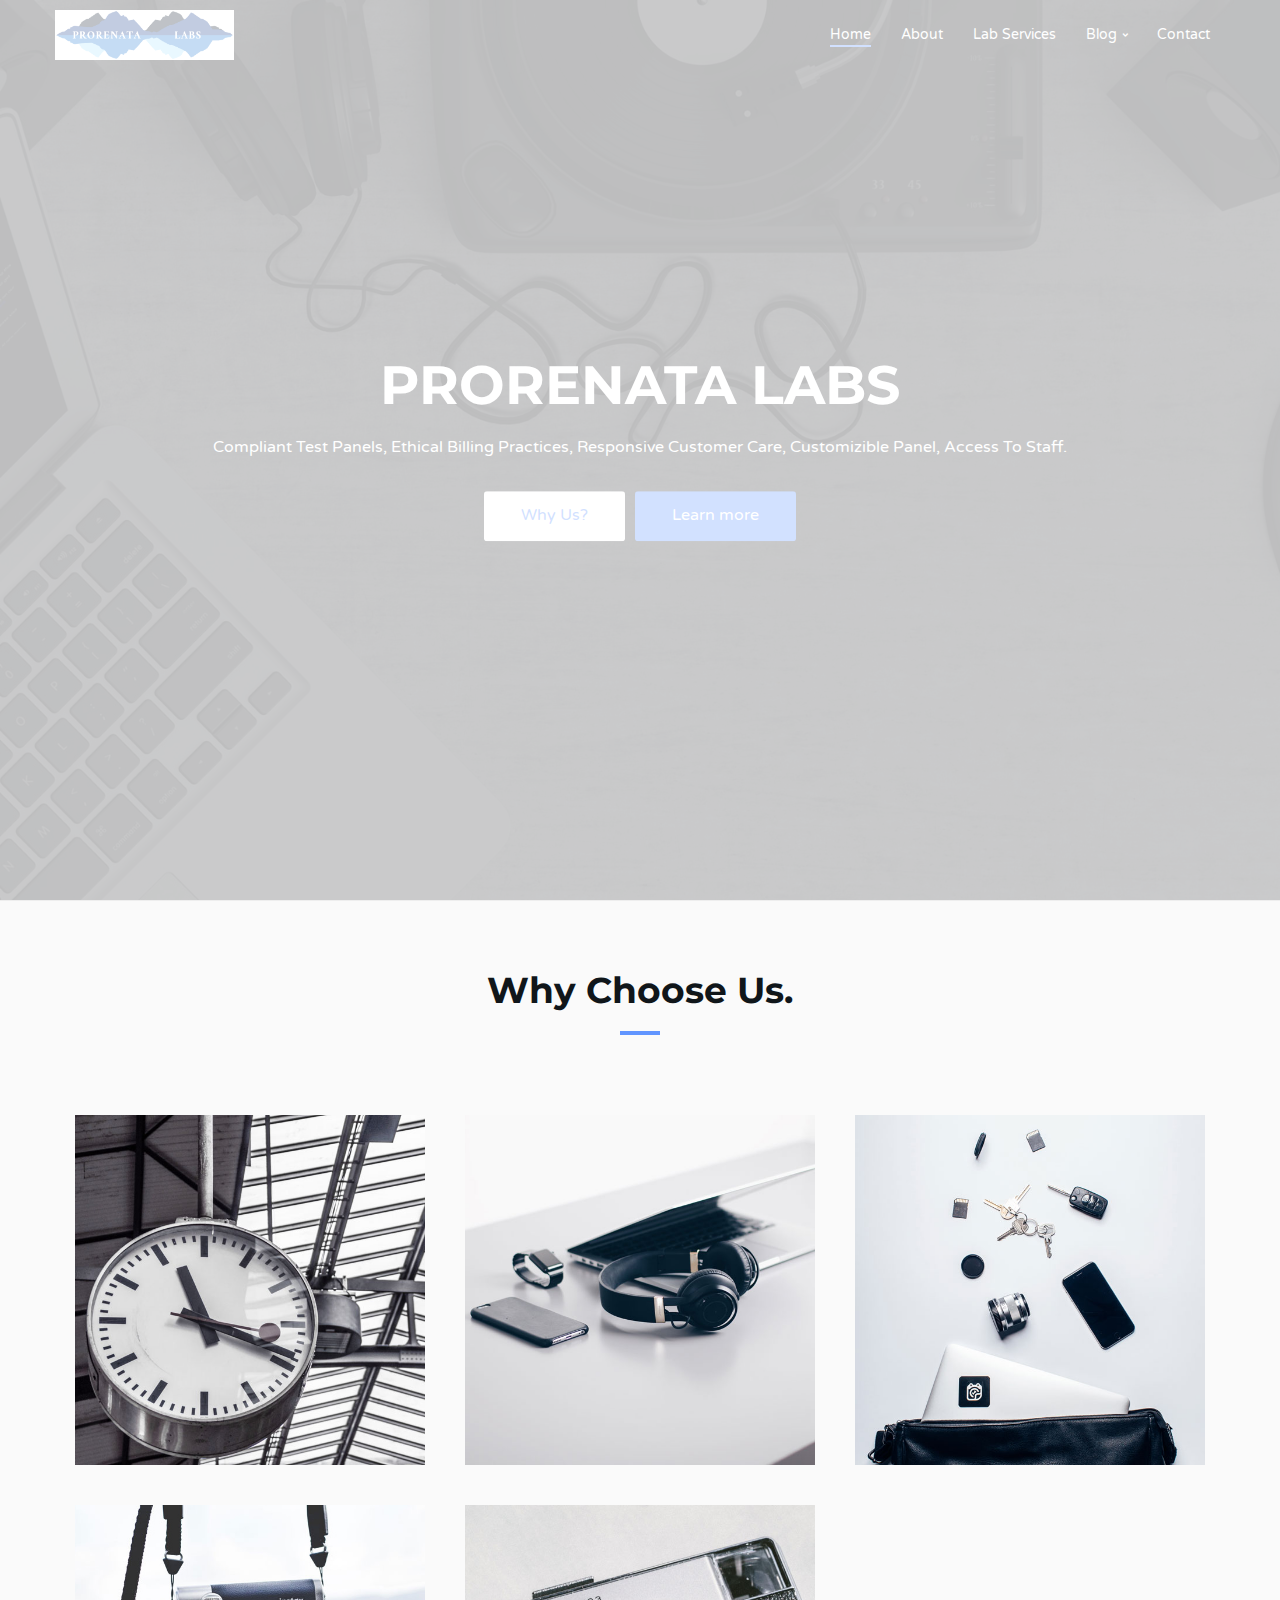
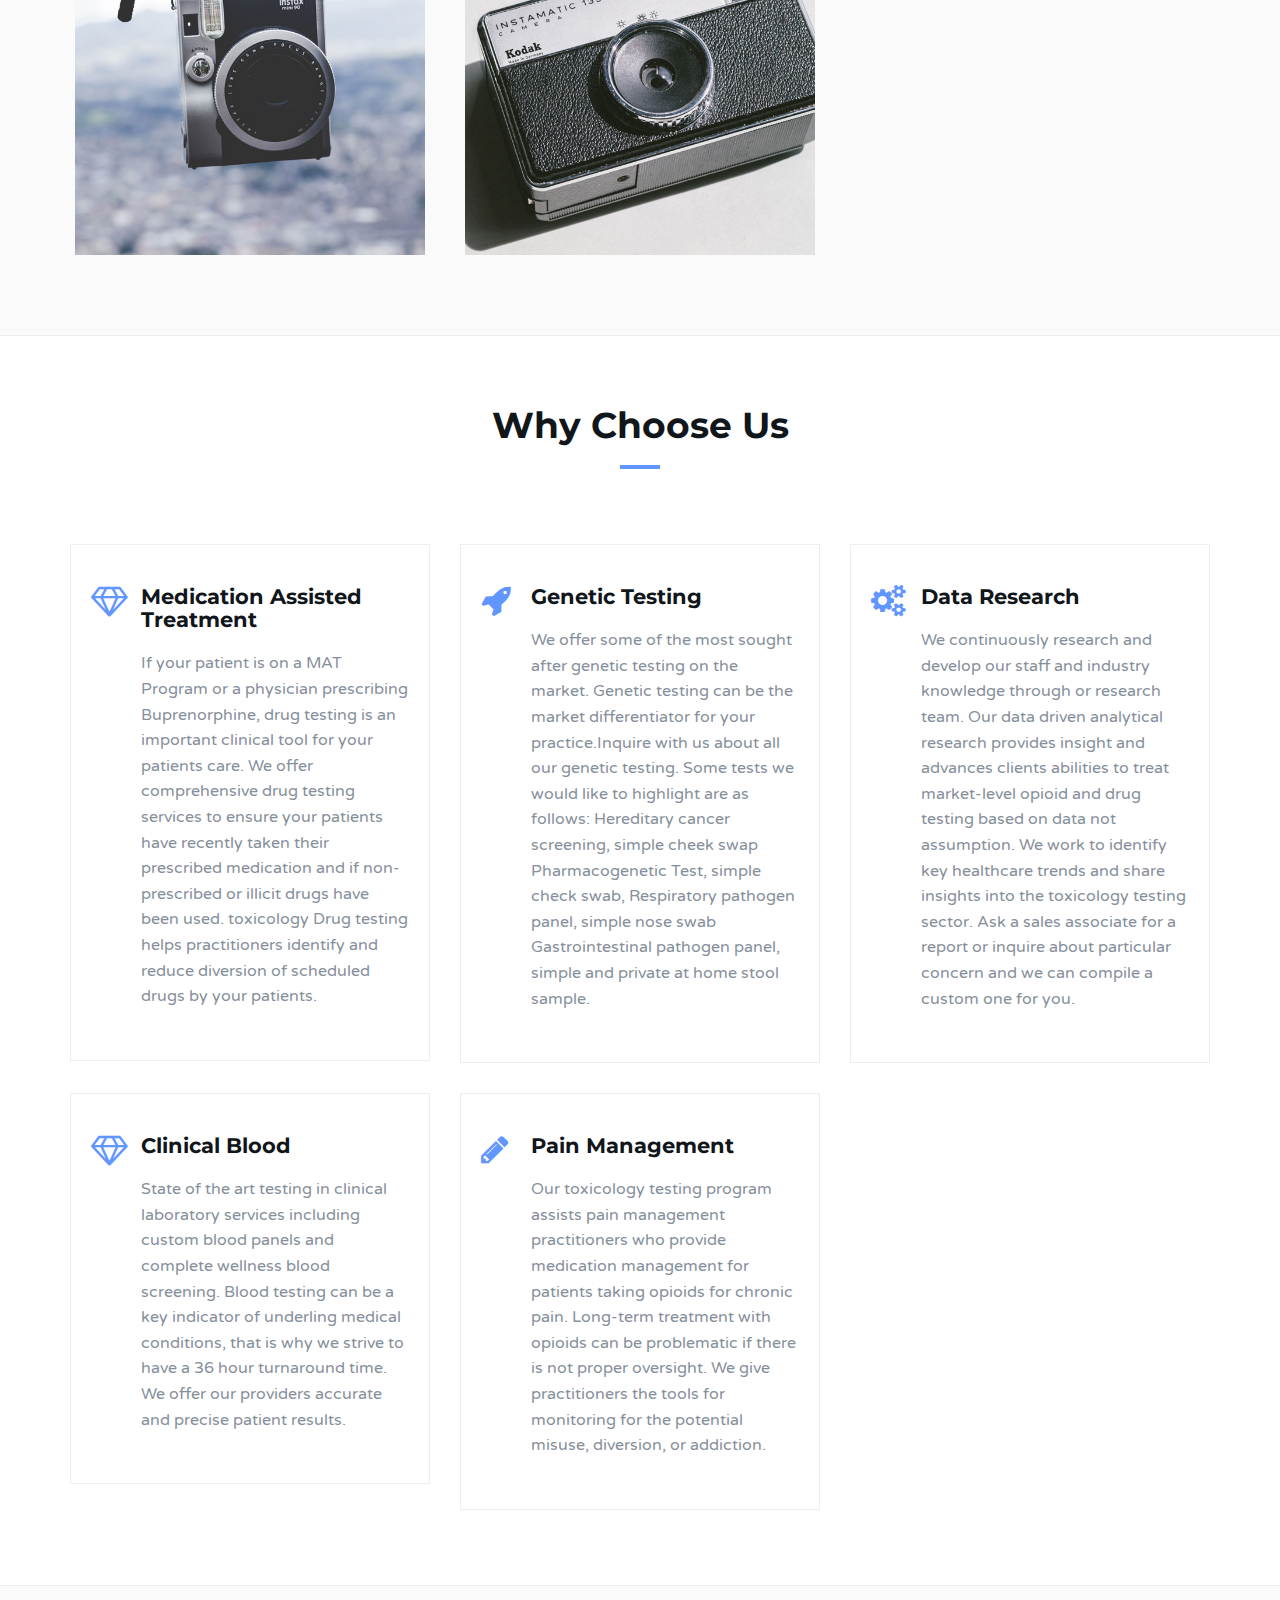
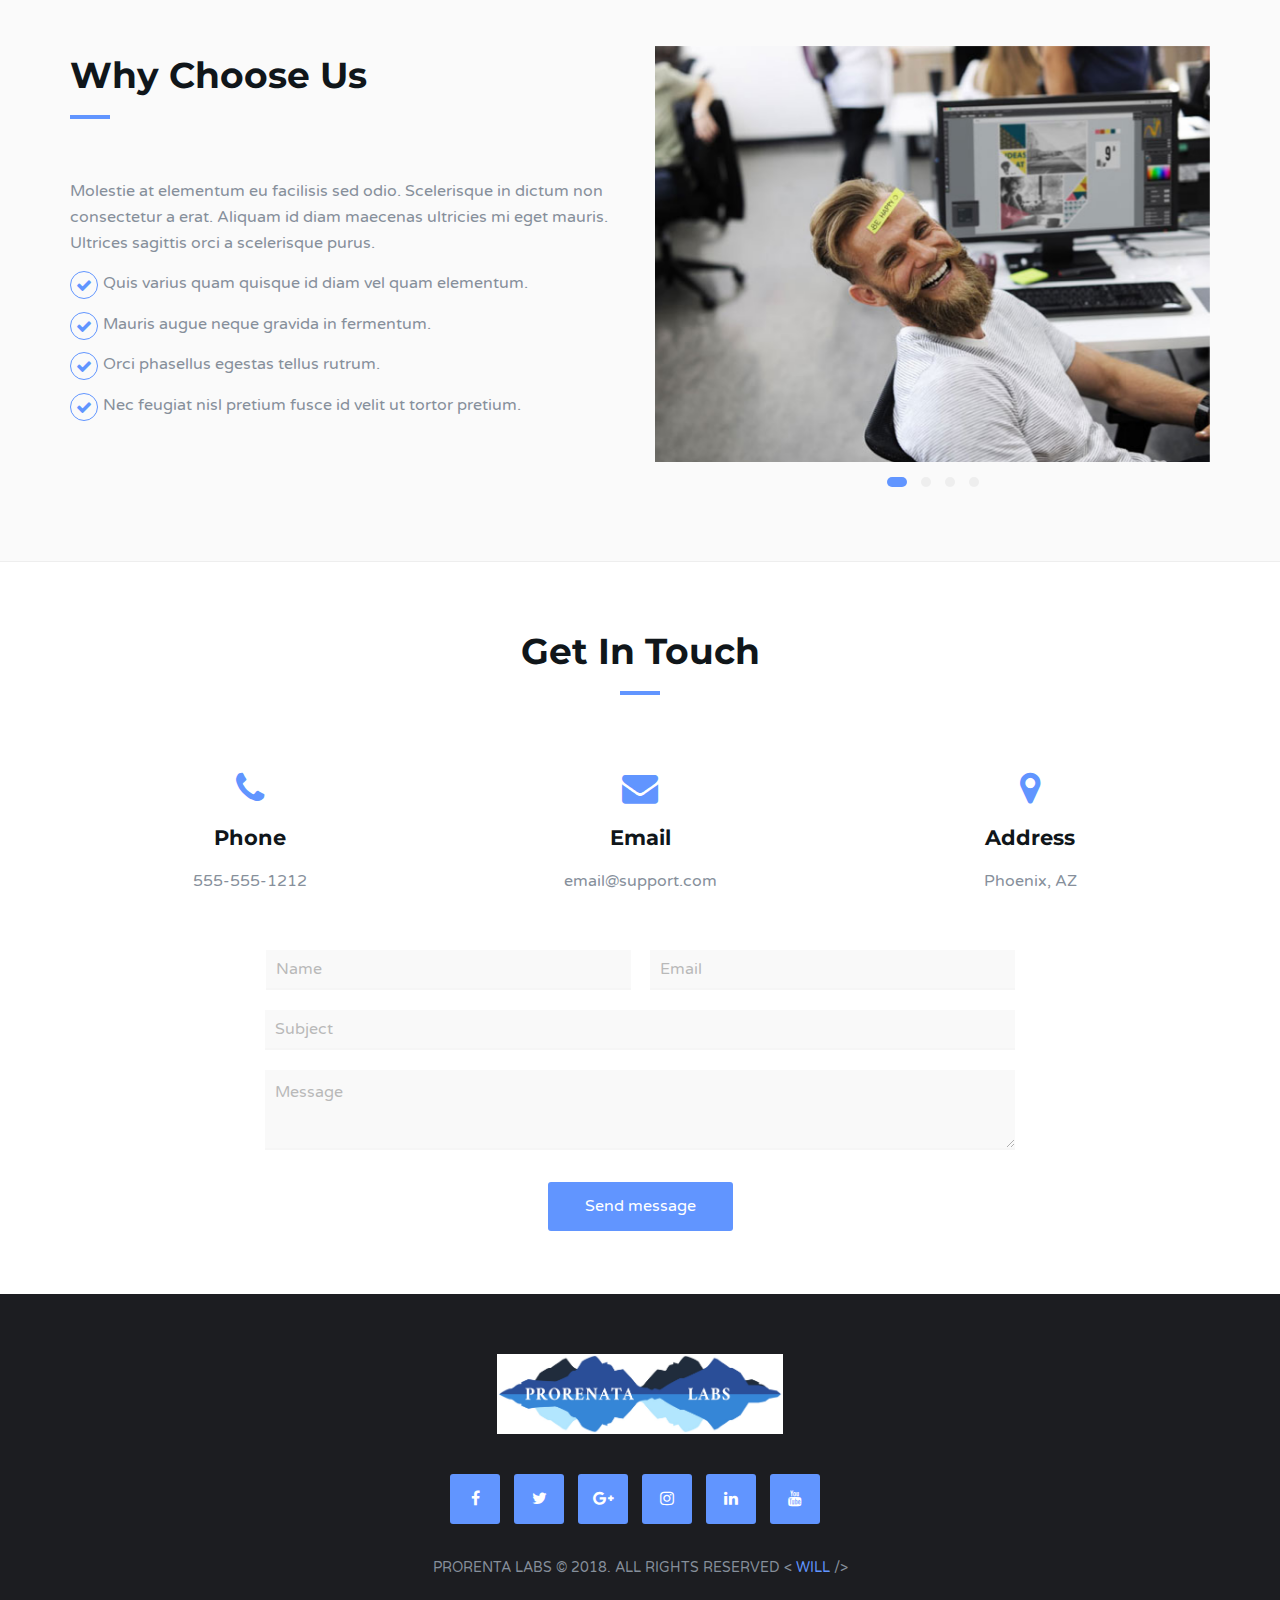
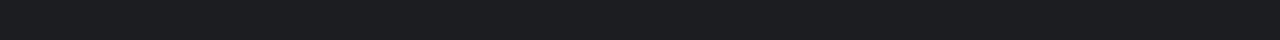
==== index.html @ 106dfd99 "rebuilt site - no longer react" ====
<!DOCTYPE html>
<html lang="en">

<head>
  <meta charset="utf-8">
  <meta http-equiv="X-UA-Compatible" content="IE=edge">
  <meta name="viewport" content="width=device-width, initial-scale=1">
  <!-- The above 3 meta tags *must* come first in the head; any other head content must come *after* these tags -->

  <title>HTML Template</title>

  <!-- Google font -->
  <link href="https://fonts.googleapis.com/css?family=Montserrat:400,700%7CVarela+Round" rel="stylesheet">

  <!-- Bootstrap -->
  <link type="text/css" rel="stylesheet" href="css/bootstrap.min.css" />

  <!-- Owl Carousel -->
  <link type="text/css" rel="stylesheet" href="css/owl.carousel.css" />
  <link type="text/css" rel="stylesheet" href="css/owl.theme.default.css" />

  <!-- Magnific Popup -->
  <link type="text/css" rel="stylesheet" href="css/magnific-popup.css" />

  <!-- Font Awesome Icon -->
  <link rel="stylesheet" href="css/font-awesome.min.css">

  <!-- Custom stlylesheet -->
  <link type="text/css" rel="stylesheet" href="css/style.css" />

  <!-- HTML5 shim and Respond.js for IE8 support of HTML5 elements and media queries -->
  <!-- WARNING: Respond.js doesn't work if you view the page via file:// -->
  <!--[if lt IE 9]>
		<script src="https://oss.maxcdn.com/html5shiv/3.7.3/html5shiv.min.js"></script>
		<script src="https://oss.maxcdn.com/respond/1.4.2/respond.min.js"></script>
	<![endif]-->
</head>

<body>
  <!-- Header -->
  <header id="home">
    <!-- Background Image -->
    <div class="bg-img" style="background-image: url('./img/background1.jpg');">
      <div class="overlay"></div>
    </div>
    <!-- /Background Image -->

    <!-- Nav -->
    <nav id="nav" class="navbar nav-transparent">
      <div class="container">

        <div class="navbar-header">
          <!-- Logo -->
          <div class="navbar-brand">
            <a href="index.html">
              <img class="logo" src="img/prolablogo.jpg" alt="logo">
              <img class="logo-alt" src="img/prolablogo.jpg" alt="logo">
            </a>
          </div>
          <!-- /Logo -->

          <!-- Collapse nav button -->
          <div class="nav-collapse">
            <span></span>
          </div>
          <!-- /Collapse nav button -->
        </div>

        <!--  Main navigation  -->
        <ul class="main-nav nav navbar-nav navbar-right">
          <li>
            <a href="#home">Home</a>
          </li>
          <!-- <li>
            <a href="#about">About</a>
          </li> -->
          <li>
            <a href="#portfolio">About</a>
          </li>
          <li>
            <a href="#service">Lab Services</a>
          </li>
          <!-- <li>
            <a href="#pricing">Prices</a>
          </li>
          <li>
            <a href="#team">Team</a>
          </li> -->
          <li class="has-dropdown">
            <a href="blog-single.html">Blog</a>
            <ul class="dropdown">
              <li>
                <a href="blog-single.html">blog post</a>
              </li>
            </ul>
          </li>
          <li>
            <a href="#contact">Contact</a>
          </li>
        </ul>
        <!-- /Main navigation -->

      </div>
    </nav>
    <!-- /Nav -->

    <!-- home wrapper -->
    <div class="home-wrapper">
      <div class="container">
        <div class="row">

          <!-- home content -->
          <div class="col-md-10 col-md-offset-1">
            <div class="home-content">
              <h1 class="white-text">PRORENATA LABS</h1>
              <p class="white-text">Compliant Test Panels, Ethical Billing Practices, Responsive Customer Care, Customizible Panel, Access To Staff.
              </p>
              <button class="white-btn">
                <a href="#portfolio">Why Us?</a>
              </button>
              <button class="main-btn">Learn more</button>
            </div>
          </div>
          <!-- /home content -->

        </div>
      </div>
    </div>
    <!-- /home wrapper -->

  </header>
  <!-- /Header -->

  <!-- About -->
  <!-- <div id="about" class="section md-padding"> -->

  <!-- Container -->
  <!-- <div class="container"> -->

  <!-- Row -->
  <!-- <div class="row"> -->

  <!-- Section header -->
  <!-- <div class="section-header text-center">
          <h2 class="title">Why Choose Us.</h2>
        </div> -->
  <!-- /Section header -->

  <!-- about -->
  <!-- <div class="col-md-4">
          <div class="about">
            <i class="fa fa-cogs"></i>
            <h3>Fully Customizible</h3>
            <p>Maecenas tempus tellus eget condimentum rhoncus sem quam semper libero sit amet.</p>
            <a href="#">Read more</a>
          </div>
        </div> -->
  <!-- /about -->

  <!-- about -->
  <!-- <div class="col-md-4">
          <div class="about">
            <i class="fa fa-magic"></i>
            <h3>Awesome Features</h3>
            <p>Maecenas tempus tellus eget condimentum rhoncus sem quam semper libero sit amet.</p>
            <a href="#">Read more</a>
          </div>
        </div> -->
  <!-- /about -->

  <!-- about -->
  <!-- <div class="col-md-4">
          <div class="about">
            <i class="fa fa-mobile"></i>
            <h3>Fully Responsive</h3>
            <p>Maecenas tempus tellus eget condimentum rhoncus sem quam semper libero sit amet.</p>
            <a href="#">Read more</a>
          </div>
        </div> -->
  <!-- /about -->

  <!-- </div> -->
  <!-- /Row -->

  <!-- </div> -->
  <!-- /Container -->

  <!-- </div> -->
  <!-- /About -->


  <!-- Portfolio -->
  <div id="portfolio" class="section md-padding bg-grey">

    <!-- Container -->
    <div class="container">

      <!-- Row -->
      <div class="row">

        <!-- Section header -->
        <div class="section-header text-center">
          <h2 class="title">Why Choose Us.</h2>
        </div>
        <!-- /Section header -->

        <!-- Work -->
        <div class="col-md-4 col-xs-6 work">
          <img class="img-responsive" src="./img/work1.jpg" alt="">
          <div class="overlay"></div>
          <div class="work-content">
            <span>Compliant Test Panels</span>
            <h3>Our fully customizable test panels are accurate, reliable and compliant with all federal, state and industrial
              regulations.
            </h3>
            <div class="work-link">
              <a href="#">
                <i class="fa fa-external-link"></i>
              </a>
              <a class="lightbox" href="./img/work1.jpg">
                <i class="fa fa-search"></i>
              </a>
            </div>
          </div>
        </div>
        <!-- /Work -->

        <!-- Work -->
        <div class="col-md-4 col-xs-6 work">
          <img class="img-responsive" src="./img/work2.jpg" alt="">
          <div class="overlay"></div>
          <div class="work-content">
            <span>Ethical Billing Practice</span>
            <h3>Our fully customizable test panels are accurate, reliable and compliant with all federal, state and industrial
              regulations.
            </h3>
            <div class="work-link">
              <a href="#">
                <i class="fa fa-external-link"></i>
              </a>
              <a class="lightbox" href="./img/work2.jpg">
                <i class="fa fa-search"></i>
              </a>
            </div>
          </div>
        </div>
        <!-- /Work -->

        <!-- Work -->
        <div class="col-md-4 col-xs-6 work">
          <img class="img-responsive" src="./img/work3.jpg" alt="">
          <div class="overlay"></div>
          <div class="work-content">
            <span>Responsive Customer Care</span>
            <h3>Pronatta labs is a family owned lab who cares about the interaction we have with our clients. When you call we
              have a dedicated point of contact who will quickly get your questions answered.</h3>
            <div class="work-link">
              <a href="#">
                <i class="fa fa-external-link"></i>
              </a>
              <a class="lightbox" href="./img/work3.jpg">
                <i class="fa fa-search"></i>
              </a>
            </div>
          </div>
        </div>
        <!-- /Work -->

        <!-- Work -->
        <div class="col-md-4 col-xs-6 work">
          <img class="img-responsive" src="./img/work4.jpg" alt="">
          <div class="overlay"></div>
          <div class="work-content">
            <span>Customizible Panel</span>
            <h3>We can adapt any of our requisitions forms to fit any specific custom testing needs that you require. Ask a sale
              associate about how to make us a better fit for your facility.</h3>
            <div class="work-link">
              <a href="#">
                <i class="fa fa-external-link"></i>
              </a>
              <a class="lightbox" href="./img/work4.jpg">
                <i class="fa fa-search"></i>
              </a>
            </div>
          </div>
        </div>
        <!-- /Work -->

        <!-- Work -->
        <div class="col-md-4 col-xs-6 work">
          <img class="img-responsive" src="./img/work5.jpg" alt="">
          <div class="overlay"></div>
          <div class="work-content">
            <span>Access to Staff</span>
            <h3>Access To Staff Pronatta labs has hand-picked each of our lab directors, toxicologists and coding specialists.
              If you have a question or concern we can easily connect you with any of our highly trained staff</h3>
            <div class="work-link">
              <a href="#">
                <i class="fa fa-external-link"></i>
              </a>
              <a class="lightbox" href="./img/work5.jpg">
                <i class="fa fa-search"></i>
              </a>
            </div>
          </div>
        </div>
        <!-- /Work -->

        <!-- Work -->
        <!-- <div class="col-md-4 col-xs-6 work">
          <img class="img-responsive" src="./img/work6.jpg" alt="">
          <div class="overlay"></div>
          <div class="work-content">
            <span>Category</span>
            <h3>Lorem ipsum dolor</h3>
            <div class="work-link">
              <a href="#">
                <i class="fa fa-external-link"></i>
              </a>
              <a class="lightbox" href="./img/work6.jpg">
                <i class="fa fa-search"></i>
              </a>
            </div>
          </div>
        </div> -->
        <!-- /Work -->

      </div>
      <!-- /Row -->

    </div>
    <!-- /Container -->

  </div>
  <!-- /Portfolio -->

  <!-- Service -->
  <div id="service" class="section md-padding">

    <!-- Container -->
    <div class="container">

      <!-- Row -->
      <div class="row">

        <!-- Section header -->
        <div class="section-header text-center">
          <h2 class="title">Why Choose Us</h2>
        </div>
        <!-- /Section header -->

        <!-- service -->
        <div class="col-md-4 col-sm-6">
          <div class="service">
            <i class="fa fa-diamond"></i>
            <h3>Medication Assisted Treatment</h3>
            <p>If your patient is on a MAT Program or a physician prescribing Buprenorphine, drug testing is an important clinical
              tool for your patients care. We offer comprehensive drug testing services to ensure your patients have recently
              taken their prescribed medication and if non-prescribed or illicit drugs have been used. toxicology Drug testing
              helps practitioners identify and reduce diversion of scheduled drugs by your patients.</p>
          </div>
        </div>
        <!-- /service -->

        <!-- service -->
        <div class="col-md-4 col-sm-6">
          <div class="service">
            <i class="fa fa-rocket"></i>
            <h3>Genetic Testing</h3>
            <p>We offer some of the most sought after genetic testing on the market. Genetic testing can be the market differentiator
              for your practice.Inquire with us about all our genetic testing. Some tests we would like to highlight are
              as follows: Hereditary cancer screening, simple cheek swap Pharmacogenetic Test, simple check swab, Respiratory
              pathogen panel, simple nose swab Gastrointestinal pathogen panel, simple and private at home stool sample.</p>
          </div>
        </div>
        <!-- /service -->

        <!-- service -->
        <div class="col-md-4 col-sm-6">
          <div class="service">
            <i class="fa fa-cogs"></i>
            <h3>Data Research</h3>
            <p>We continuously research and develop our staff and industry knowledge through or research team. Our data driven
              analytical research provides insight and advances clients abilities to treat market-level opioid and drug testing
              based on data not assumption. We work to identify key healthcare trends and share insights into the toxicology
              testing sector. Ask a sales associate for a report or inquire about particular concern and we can compile a
              custom one for you.</p>
          </div>
        </div>
        <!-- /service -->

        <!-- service -->
        <div class="col-md-4 col-sm-6">
          <div class="service">
            <i class="fa fa-diamond"></i>
            <h3>Clinical Blood</h3>
            <p>State of the art testing in clinical laboratory services including custom blood panels and complete wellness
              blood screening. Blood testing can be a key indicator of underling medical conditions, that is why we strive
              to have a 36 hour turnaround time. We offer our providers accurate and precise patient results.</p>
          </div>
        </div>
        <!-- /service -->

        <!-- service -->
        <div class="col-md-4 col-sm-6">
          <div class="service">
            <i class="fa fa-pencil"></i>
            <h3>Pain Management</h3>
            <p>Our toxicology testing program assists pain management practitioners who provide medication management for patients
              taking opioids for chronic pain. Long-term treatment with opioids can be problematic if there is not proper
              oversight. We give practitioners the tools for monitoring for the potential misuse, diversion, or addiction.
            </p>
          </div>
        </div>
        <!-- /service -->

        <!-- service -->
        <!-- <div class="col-md-4 col-sm-6">
          <div class="service">
            <i class="fa fa-flask"></i>
            <h3>Brand Design</h3>
            <p>Maecenas tempus tellus eget condimentum rhoncus sem quam semper libero.</p>
          </div>
        </div> -->
        <!-- /service -->

      </div>
      <!-- /Row -->

    </div>
    <!-- /Container -->

  </div>
  <!-- /Service -->


  <!-- Why Choose Us -->
  <div id="features" class="section md-padding bg-grey">

    <!-- Container -->
    <div class="container">

      <!-- Row -->
      <div class="row">

        <!-- why choose us content -->
        <div class="col-md-6">
          <div class="section-header">
            <h2 class="title">Why Choose Us</h2>
          </div>
          <p>Molestie at elementum eu facilisis sed odio. Scelerisque in dictum non consectetur a erat. Aliquam id diam maecenas
            ultricies mi eget mauris. Ultrices sagittis orci a scelerisque purus.</p>
          <div class="feature">
            <i class="fa fa-check"></i>
            <p>Quis varius quam quisque id diam vel quam elementum.</p>
          </div>
          <div class="feature">
            <i class="fa fa-check"></i>
            <p>Mauris augue neque gravida in fermentum.</p>
          </div>
          <div class="feature">
            <i class="fa fa-check"></i>
            <p>Orci phasellus egestas tellus rutrum.</p>
          </div>
          <div class="feature">
            <i class="fa fa-check"></i>
            <p>Nec feugiat nisl pretium fusce id velit ut tortor pretium.</p>
          </div>
        </div>
        <!-- /why choose us content -->

        <!-- About slider -->
        <div class="col-md-6">
          <div id="about-slider" class="owl-carousel owl-theme">
            <img class="img-responsive" src="./img/about1.jpg" alt="">
            <img class="img-responsive" src="./img/about2.jpg" alt="">
            <img class="img-responsive" src="./img/about1.jpg" alt="">
            <img class="img-responsive" src="./img/about2.jpg" alt="">
          </div>
        </div>
        <!-- /About slider -->

      </div>
      <!-- /Row -->

    </div>
    <!-- /Container -->

  </div>
  <!-- /Why Choose Us -->

  <!-- /Numbers -->

  <!-- Pricing -->
  <!-- <div id="pricing" class="section md-padding"> -->

  <!-- Container -->
  <!-- <div class="container"> -->

  <!-- Row -->
  <!-- <div class="row"> -->

  <!-- Section header -->
  <!-- <div class="section-header text-center">
          <h2 class="title">Pricing Table</h2>
        </div> -->
  <!-- /Section header -->

  <!-- pricing -->
  <!-- <div class="col-sm-4">
          <div class="pricing">
            <div class="price-head">
              <span class="price-title">Basic plan</span>
              <div class="price">
                <h3>$9
                  <span class="duration">/ month</span>
                </h3>
              </div>
            </div>
            <ul class="price-content">
              <li>
                <p>1GB Disk Space</p>
              </li>
              <li>
                <p>100 Email Account</p>
              </li>
              <li>
                <p>24/24 Support</p>
              </li>
            </ul>
            <div class="price-btn">
              <button class="outline-btn">Purchase now</button>
            </div>
          </div>
        </div> -->
  <!-- /pricing -->

  <!-- pricing -->
  <!-- <div class="col-sm-4">
          <div class="pricing">
            <div class="price-head">
              <span class="price-title">Silver plan</span>
              <div class="price">
                <h3>$19
                  <span class="duration">/ month</span>
                </h3>
              </div>
            </div>
            <ul class="price-content">
              <li>
                <p>1GB Disk Space</p>
              </li>
              <li>
                <p>100 Email Account</p>
              </li>
              <li>
                <p>24/24 Support</p>
              </li>
            </ul>
            <div class="price-btn">
              <button class="outline-btn">Purchase now</button>
            </div>
          </div>
        </div> -->
  <!-- /pricing -->

  <!-- pricing -->
  <!-- <div class="col-sm-4">
          <div class="pricing">
            <div class="price-head">
              <span class="price-title">Gold plan</span>
              <div class="price">
                <h3>$39
                  <span class="duration">/ month</span>
                </h3>
              </div>
            </div>
            <ul class="price-content">
              <li>
                <p>1GB Disk Space</p>
              </li>
              <li>
                <p>100 Email Account</p>
              </li>
              <li>
                <p>24/24 Support</p>
              </li>
            </ul>
            <div class="price-btn">
              <button class="outline-btn">Purchase now</button>
            </div>
          </div>
        </div> -->
  <!-- /pricing -->

  <!-- </div> -->
  <!-- Row -->

  <!-- </div> -->
  <!-- /Container -->

  <!-- </div> -->
  <!-- /Pricing -->


  <!-- Testimonial -->
  <!-- <div id="testimonial" class="section md-padding"> -->

  <!-- Background Image -->
  <!-- <div class="bg-img" style="background-image: url('./img/background3.jpg');">
      <div class="overlay"></div>
    </div> -->
  <!-- /Background Image -->

  <!-- Container -->
  <!-- <div class="container"> -->

  <!-- Row -->
  <!-- <div class="row"> -->

  <!-- Testimonial slider -->
  <!-- <div class="col-md-10 col-md-offset-1">
          <div id="testimonial-slider" class="owl-carousel owl-theme"> -->

  <!-- testimonial -->
  <!-- <div class="testimonial">
              <div class="testimonial-meta">
                <img src="./img/perso1.jpg" alt="">
                <h3 class="white-text">John Doe</h3>
                <span>Web Designer</span>
              </div>
              <p class="white-text">Molestie at elementum eu facilisis sed odio. Scelerisque in dictum non consectetur a erat. Aliquam id diam
                maecenas ultricies mi eget mauris.</p>
            </div> -->
  <!-- /testimonial -->

  <!-- testimonial -->
  <!-- <div class="testimonial">
              <div class="testimonial-meta">
                <img src="./img/perso2.jpg" alt="">
                <h3 class="white-text">John Doe</h3>
                <span>Web Designer</span>
              </div>
              <p class="white-text">Molestie at elementum eu facilisis sed odio. Scelerisque in dictum non consectetur a erat. Aliquam id diam
                maecenas ultricies mi eget mauris.</p>
            </div> -->
  <!-- /testimonial -->

  <!-- </div>
        </div> -->
  <!-- /Testimonial slider -->

  <!-- </div> -->
  <!-- /Row -->

  <!-- </div> -->
  <!-- /Container -->

  <!-- </div> -->
  <!-- /Testimonial -->

  <!-- Team -->
  <!-- <div id="team" class="section md-padding"> -->

  <!-- Container -->
  <!-- <div class="container"> -->

  <!-- Row -->
  <!-- <div class="row"> -->

  <!-- Section header -->
  <!-- <div class="section-header text-center">
          <h2 class="title">Our Team</h2>
        </div> -->
  <!-- /Section header -->

  <!-- team -->
  <!-- <div class="col-sm-4">
          <div class="team">
            <div class="team-img">
              <img class="img-responsive" src="./img/team1.jpg" alt="">
              <div class="overlay">
                <div class="team-social">
                  <a href="#">
                    <i class="fa fa-facebook"></i>
                  </a>
                  <a href="#">
                    <i class="fa fa-google-plus"></i>
                  </a>
                  <a href="#">
                    <i class="fa fa-twitter"></i>
                  </a>
                </div>
              </div>
            </div>
            <div class="team-content">
              <h3>John Doe</h3>
              <span>Web Designer</span>
            </div>
          </div>
        </div> -->
  <!-- /team -->

  <!-- team -->
  <!-- <div class="col-sm-4">
          <div class="team">
            <div class="team-img">
              <img class="img-responsive" src="./img/team2.jpg" alt="">
              <div class="overlay">
                <div class="team-social">
                  <a href="#">
                    <i class="fa fa-facebook"></i>
                  </a>
                  <a href="#">
                    <i class="fa fa-google-plus"></i>
                  </a>
                  <a href="#">
                    <i class="fa fa-twitter"></i>
                  </a>
                </div>
              </div>
            </div>
            <div class="team-content">
              <h3>John Doe</h3>
              <span>Web Designer</span>
            </div>
          </div>
        </div> -->
  <!-- /team -->

  <!-- team -->
  <!-- <div class="col-sm-4">
          <div class="team">
            <div class="team-img">
              <img class="img-responsive" src="./img/team3.jpg" alt="">
              <div class="overlay">
                <div class="team-social">
                  <a href="#">
                    <i class="fa fa-facebook"></i>
                  </a>
                  <a href="#">
                    <i class="fa fa-google-plus"></i>
                  </a>
                  <a href="#">
                    <i class="fa fa-twitter"></i>
                  </a>
                </div>
              </div>
            </div>
            <div class="team-content">
              <h3>John Doe</h3>
              <span>Web Designer</span>
            </div>
          </div>
        </div> -->
  <!-- /team -->

  <!-- </div> -->
  <!-- /Row -->

  <!-- </div> -->
  <!-- /Container -->

  <!-- </div> -->
  <!-- /Team -->

  <!-- Blog -->
  <!-- <div id="blog" class="section md-padding bg-grey"> -->

  <!-- Container -->
  <!-- <div class="container"> -->

  <!-- Row -->
  <!-- <div class="row"> -->

  <!-- Section header -->
  <!-- <div class="section-header text-center">
          <h2 class="title">Recents news</h2>
        </div> -->
  <!-- /Section header -->

  <!-- blog -->
  <!-- <div class="col-md-4">
          <div class="blog">
            <div class="blog-img">
              <img class="img-responsive" src="./img/blog1.jpg" alt="">
            </div>
            <div class="blog-content">
              <ul class="blog-meta">
                <li>
                  <i class="fa fa-user"></i>John doe</li>
                <li>
                  <i class="fa fa-clock-o"></i>18 Oct</li>
                <li>
                  <i class="fa fa-comments"></i>57</li>
              </ul>
              <h3>Molestie at elementum eu facilisis sed odio</h3>
              <p>Nec feugiat nisl pretium fusce id velit ut tortor pretium. Nisl purus in mollis nunc sed. Nunc non blandit
                massa enim nec.</p>
              <a href="blog-single.html">Read more</a>
            </div>
          </div>
        </div> -->
  <!-- /blog -->

  <!-- blog -->
  <!-- <div class="col-md-4">
          <div class="blog">
            <div class="blog-img">
              <img class="img-responsive" src="./img/blog2.jpg" alt="">
            </div>
            <div class="blog-content">
              <ul class="blog-meta">
                <li>
                  <i class="fa fa-user"></i>John doe</li>
                <li>
                  <i class="fa fa-clock-o"></i>18 Oct</li>
                <li>
                  <i class="fa fa-comments"></i>57</li>
              </ul>
              <h3>Molestie at elementum eu facilisis sed odio</h3>
              <p>Nec feugiat nisl pretium fusce id velit ut tortor pretium. Nisl purus in mollis nunc sed. Nunc non blandit
                massa enim nec.</p>
              <a href="blog-single.html">Read more</a>
            </div>
          </div>
        </div> -->
  <!-- /blog -->

  <!-- blog -->
  <!-- <div class="col-md-4">
          <div class="blog">
            <div class="blog-img">
              <img class="img-responsive" src="./img/blog3.jpg" alt="">
            </div>
            <div class="blog-content">
              <ul class="blog-meta">
                <li>
                  <i class="fa fa-user"></i>John doe</li>
                <li>
                  <i class="fa fa-clock-o"></i>18 Oct</li>
                <li>
                  <i class="fa fa-comments"></i>57</li>
              </ul>
              <h3>Molestie at elementum eu facilisis sed odio</h3>
              <p>Nec feugiat nisl pretium fusce id velit ut tortor pretium. Nisl purus in mollis nunc sed. Nunc non blandit
                massa enim nec.</p>
              <a href="blog-single.html">Read more</a>
            </div>
          </div>
        </div> -->
  <!-- /blog -->

  <!-- </div> -->
  <!-- /Row -->

  <!-- </div> -->
  <!-- /Container -->

  <!-- </div> -->
  <!-- /Blog -->

  <!-- Contact -->
  <div id="contact" class="section md-padding">

    <!-- Container -->
    <div class="container">

      <!-- Row -->
      <div class="row">

        <!-- Section-header -->
        <div class="section-header text-center">
          <h2 class="title">Get in touch</h2>
        </div>
        <!-- /Section-header -->

        <!-- contact -->
        <div class="col-sm-4">
          <div class="contact">
            <i class="fa fa-phone"></i>
            <h3>Phone</h3>
            <p>555-555-1212</p>
          </div>
        </div>
        <!-- /contact -->

        <!-- contact -->
        <div class="col-sm-4">
          <div class="contact">
            <i class="fa fa-envelope"></i>
            <h3>Email</h3>
            <p>email@support.com</p>
          </div>
        </div>
        <!-- /contact -->

        <!-- contact -->
        <div class="col-sm-4">
          <div class="contact">
            <i class="fa fa-map-marker"></i>
            <h3>Address</h3>
            <p>Phoenix, AZ</p>
          </div>
        </div>
        <!-- /contact -->

        <!-- contact form -->
        <div class="col-md-8 col-md-offset-2">
          <form class="contact-form">
            <input type="text" class="input" placeholder="Name">
            <input type="email" class="input" placeholder="Email">
            <input type="text" class="input" placeholder="Subject">
            <textarea class="input" placeholder="Message"></textarea>
            <button class="main-btn">Send message</button>
          </form>
        </div>
        <!-- /contact form -->

      </div>
      <!-- /Row -->

    </div>
    <!-- /Container -->

  </div>
  <!-- /Contact -->


  <!-- Footer -->
  <footer id="footer" class="sm-padding bg-dark">

    <!-- Container -->
    <div class="container">

      <!-- Row -->
      <div class="row">

        <div class="col-md-12">

          <!-- footer logo -->
          <div class="footer-logo">
            <a href="index.html">
              <img src="img/prolablogo.jpg" alt="logo" id="logo">
            </a>
          </div>
          <!-- /footer logo -->

          <!-- footer follow -->
          <ul class="footer-follow">
            <li>
              <a href="#">
                <i class="fa fa-facebook"></i>
              </a>
            </li>
            <li>
              <a href="#">
                <i class="fa fa-twitter"></i>
              </a>
            </li>
            <li>
              <a href="#">
                <i class="fa fa-google-plus"></i>
              </a>
            </li>
            <li>
              <a href="#">
                <i class="fa fa-instagram"></i>
              </a>
            </li>
            <li>
              <a href="#">
                <i class="fa fa-linkedin"></i>
              </a>
            </li>
            <li>
              <a href="#">
                <i class="fa fa-youtube"></i>
              </a>
            </li>
          </ul>
          <!-- /footer follow -->

          <!-- footer copyright -->
          <div class="footer-copyright">
            <p>Prorenta Labs © 2018. All Rights Reserved
              < <a href="https://bizarrowill.github.io" target="_blank">Will</a> />
            </p>
          </div>
          <!-- /footer copyright -->

        </div>

      </div>
      <!-- /Row -->

    </div>
    <!-- /Container -->

  </footer>
  <!-- /Footer -->

  <!-- Back to top -->
  <div id="back-to-top"></div>
  <!-- /Back to top -->

  <!-- Preloader -->
  <div id="preloader">
    <div class="preloader">
      <span></span>
      <span></span>
      <span></span>
      <span></span>
    </div>
  </div>
  <!-- /Preloader -->

  <!-- jQuery Plugins -->
  <script type="text/javascript" src="js/jquery.min.js"></script>
  <script type="text/javascript" src="js/bootstrap.min.js"></script>
  <script type="text/javascript" src="js/owl.carousel.min.js"></script>
  <script type="text/javascript" src="js/jquery.magnific-popup.js"></script>
  <script type="text/javascript" src="js/main.js"></script>

</body>

</html>
---- css/style.css ----
/*
Theme Name:
Author: yaminncco

Colors:
	Body 		  : #868F9B
	Headers 	: #10161A
	Primary 	: #6195FF
	Dark      : #FCFCFF
	Grey 		  : #F4F4F4 #FAFAFA #EEE

Fonts: Montserrat Varela Round

Table OF Contents
------------------------------------
1 > General
2 > Logo
3 > Navigation
4 > Header
5 > About
6 > Portfolio
7 > Services
8 >  Why choose us
9 >  Numbers
10 > Pricing
11 > Testimonial
12 > Team
13 > Blog
14 > Blog post
15 > Blog sidebar
16 > Contact
17 > Footer
18 > Responsive
19 > Owl theme
20 > Back to top
21 > Preloader

------------------------------------*/

/*------------------------------------*\
	General
\*------------------------------------*/

/* -- typography -- */

body {
  font-family: "Varela Round", sans-serif;
  font-size: 16px;
  line-height: 1.6;
  overflow-x: hidden;
  color: #868f9b;
}

h1,
h2,
h3,
h4,
h5,
h6 {
  font-family: "Montserrat", sans-serif;
  font-weight: 700;
  margin-top: 0px;
  margin-bottom: 20px;
  color: #10161a;
}

h1 {
  font-size: 54px;
}

h2 {
  font-size: 36px;
}

h3 {
  font-size: 21px;
}

h4 {
  font-size: 18px;
}

h5 {
  font-size: 16px;
}

a {
  color: #6195ff;
  text-decoration: none;
  -webkit-transition: 0.2s opacity;
  transition: 0.2s opacity;
}

a:hover,
a:focus {
  text-decoration: none;
  outline: none;
  opacity: 0.8;
  color: #6195ff;
}

.main-color {
  color: #6195ff;
}

.white-text {
  color: #fff;
}

::-moz-selection {
  background-color: #6195ff;
  color: #fff;
}

::selection {
  background-color: #6195ff;
  color: #fff;
}

ul,
ol {
  margin: 0;
  padding: 0;
  list-style: none;
}

/* -- section  -- */

.section {
  position: relative;
}

.md-padding {
  padding-top: 60px;
  padding-bottom: 60px;
}

.sm-padding {
  padding-top: 60px;
  padding-bottom: 60px;
}

/* --  background section  -- */

.bg-grey {
  background-color: #fafafa;
  border-top: 1px solid #eee;
  border-bottom: 1px solid #eee;
}

.bg-dark {
  background-color: #1c1d21;
}

/* --  background image section  -- */

.bg-img {
  position: absolute;
  left: 0;
  top: 0;
  right: 0;
  bottom: 0;
  z-index: -1;
  background-position: center;
  background-size: cover;
  background-attachment: fixed;
}

.bg-img .overlay {
  position: absolute;
  left: 0;
  top: 0;
  right: 0;
  bottom: 0;
  opacity: 0.8;
  background: #1c1d21;
}

/* --  section header  -- */

.section-header {
  position: relative;
  margin-bottom: 60px;
  margin-top: 10px;
}

.section-header .title {
  text-transform: capitalize;
}

.title:after {
  content: "";
  display: block;
  height: 4px;
  width: 40px;
  background-color: #6195ff;
  margin-top: 20px;
}

.text-center .title:after {
  margin: 20px auto 0px;
}

/* --  Input  -- */

input[type="text"],
input[type="email"],
input[type="password"],
input[type="number"],
input[type="date"],
input[type="url"],
input[type="tel"],
textarea {
  height: 40px;
  width: 100%;
  border: none;
  background: #f4f4f4;
  border-bottom: 2px solid #eee;
  color: #354052;
  padding: 0px 10px;
  opacity: 0.5;
  -webkit-transition: 0.2s border-color, 0.2s opacity;
  transition: 0.2s border-color, 0.2s opacity;
}

textarea {
  padding: 10px 10px;
  min-height: 80px;
  resize: vertical;
}

input[type="text"]:focus,
input[type="email"]:focus,
input[type="password"]:focus,
input[type="number"]:focus,
input[type="date"]:focus,
input[type="url"]:focus,
input[type="tel"]:focus,
textarea:focus {
  border-color: #6195ff;
  opacity: 1;
}

/* --  Buttons  -- */

.main-btn,
.white-btn,
.outline-btn {
  display: inline-block;
  padding: 10px 35px;
  margin: 3px;
  border: 2px solid transparent;
  border-radius: 3px;
  -webkit-transition: 0.2s opacity;
  transition: 0.2s opacity;
}

.main-btn {
  background: #6195ff;
  color: #fff;
}

.white-btn {
  background: #fff;
  color: #10161a !important;
}

.outline-btn {
  background: transparent;
  color: #6195ff !important;
  border-color: #6195ff;
}

.main-btn:hover,
.white-btn:hover,
.outline-btn:hover {
  opacity: 0.8;
}

/*------------------------------------*\
	Logo
\*------------------------------------*/

.navbar-brand {
  padding: 0;
}

.navbar-brand .logo,
.navbar-brand .logo-alt {
  max-height: 50px;
  display: block;
}

#nav:not(.nav-transparent):not(.fixed-nav) .navbar-brand .logo-alt {
  display: none;
}

#nav.nav-transparent:not(.fixed-nav) .navbar-brand .logo {
  display: none;
}

#nav.fixed-nav .navbar-brand .logo-alt {
  display: none;
}

@media only screen and (max-width: 767px) {
  #nav.nav-transparent .navbar-brand .logo-alt {
    display: none !important;
  }
  #nav.nav-transparent .navbar-brand .logo {
    display: block !important;
  }
}

/*------------------------------------*\
	Navigation
\*------------------------------------*/

#nav {
  padding: 10px 0px;
  background: #fff;
  -webkit-transition: 0.2s padding;
  transition: 0.2s padding;
  z-index: 999;
}

#nav.navbar {
  border: none;
  border-radius: 0;
  margin-bottom: 0px;
}

#nav.fixed-nav {
  position: fixed;
  left: 0;
  right: 0;
  padding: 0px 0px;
  background-color: #fff !important;
  border-bottom: 1px solid #eee;
}

#nav.nav-transparent {
  background: transparent;
}

/* -- default nav -- */

@media only screen and (min-width: 768px) {
  .main-nav li {
    padding: 0px 15px;
  }
  .main-nav li a {
    font-size: 14px;
    -webkit-transition: 0.2s color;
    transition: 0.2s color;
  }
  .main-nav > li > a {
    color: #10161a;
    padding: 15px 0px;
  }
  #nav.nav-transparent:not(.fixed-nav) .main-nav > li > a {
    color: #fff;
  }
  .main-nav > li > a:hover,
  .main-nav > li > a:focus,
  .main-nav > li.active > a {
    background: transparent;
    color: #6195ff;
  }
  .main-nav > li > a:after {
    content: "";
    display: block;
    background-color: #6195ff;
    height: 2px;
    width: 0%;
    -webkit-transition: 0.2s width;
    transition: 0.2s width;
  }
  .main-nav > li > a:hover:after,
  .main-nav > li.active > a:after {
    width: 100%;
  }
  /* dropdown */
  .has-dropdown {
    position: relative;
  }
  .has-dropdown > a:before {
    font-family: "FontAwesome";
    content: "\f054";
    font-size: 6px;
    margin-left: 6px;
    float: right;
    -webkit-transform: rotate(90deg);
    -ms-transform: rotate(90deg);
    transform: rotate(90deg);
    -webkit-transition: 0.2s transform;
    transition: 0.2s transform;
  }
  .dropdown {
    position: absolute;
    right: -50%;
    top: 0;
    background-color: #6195ff;
    width: 200px;
    -webkit-box-shadow: 0px 5px 5px -5px rgba(53, 64, 82, 0.2);
    box-shadow: 0px 5px 5px -5px rgba(53, 64, 82, 0.2);
    -webkit-transform: translateY(15px) translateX(50%);
    -ms-transform: translateY(15px) translateX(50%);
    transform: translateY(15px) translateX(50%);
    opacity: 0;
    visibility: hidden;
    -webkit-transition: 0.2s all;
    transition: 0.2s all;
  }
  .main-nav > .has-dropdown > .dropdown {
    top: 100%;
    right: 50%;
  }
  .main-nav > .has-dropdown > .dropdown .dropdown.dropdown-left {
    right: 150%;
  }
  .dropdown li a {
    display: block;
    color: #fff;
    border-top: 1px solid rgba(250, 250, 250, 0.1);
    padding: 10px 0px;
  }
  .dropdown li:nth-child(1) a {
    border-top: none;
  }
  .has-dropdown:hover > .dropdown {
    opacity: 1;
    visibility: visible;
    -webkit-transform: translateY(0px) translateX(50%);
    -ms-transform: translateY(0px) translateX(50%);
    transform: translateY(0px) translateX(50%);
  }
  .has-dropdown:hover > a:before {
    -webkit-transform: rotate(0deg);
    -ms-transform: rotate(0deg);
    transform: rotate(0deg);
  }
  .nav-collapse {
    display: none;
  }
}

/* -- mobile nav -- */

@media only screen and (max-width: 767px) {
  #nav {
    padding: 0px 0px;
  }
  #nav.nav-transparent {
    background: #fff;
  }
  .main-nav {
    position: fixed;
    right: 0;
    height: calc(100vh - 80px);
    -webkit-box-shadow: 0px 80px 0px 0px #1c1d21;
    box-shadow: 0px 80px 0px 0px #1c1d21;
    max-width: 250px;
    width: 0%;
    -webkit-transform: translateX(100%);
    -ms-transform: translateX(100%);
    transform: translateX(100%);
    margin: 0;
    overflow-y: auto;
    background: #1c1d21;
    -webkit-transition: 0.2s all;
    transition: 0.2s all;
  }
  #nav.open .main-nav {
    -webkit-transform: translateX(0%);
    -ms-transform: translateX(0%);
    transform: translateX(0%);
    width: 100%;
  }
  .main-nav li {
    border-top: 1px solid rgba(250, 250, 250, 0.1);
  }
  .main-nav li a {
    display: block;
    color: #fff;
    -webkit-transition: 0.2s all;
    transition: 0.2s all;
  }
  .main-nav > li.active {
    border-left: 6px solid #6195ff;
  }
  .main-nav li a:hover,
  .main-nav li a:focus {
    background-color: #6195ff;
    color: #fff;
    opacity: 1;
  }
  .has-dropdown > a:after {
    content: "\f054";
    font-family: "FontAwesome";
    float: right;
    -webkit-transition: 0.2s -webkit-transform;
    transition: 0.2s -webkit-transform;
    transition: 0.2s transform;
    transition: 0.2s transform, 0.2s -webkit-transform;
  }
  .dropdown {
    opacity: 0;
    visibility: hidden;
    height: 0;
    background: rgba(250, 250, 250, 0.1);
  }
  .dropdown li a {
    padding: 6px 10px;
  }
  .has-dropdown.open-drop > a:after {
    -webkit-transform: rotate(90deg);
    -ms-transform: rotate(90deg);
    transform: rotate(90deg);
  }
  .has-dropdown.open-drop > .dropdown {
    opacity: 1;
    visibility: visible;
    height: auto;
    -webkit-transition: 0.2s all;
    transition: 0.2s all;
  }
}

/* -- nav btn collapse -- */

.nav-collapse {
  position: relative;
  float: right;
  width: 40px;
  height: 40px;
  margin-top: 5px;
  margin-right: 5px;
  cursor: pointer;
  z-index: 99999;
}

.nav-collapse span {
  display: block;
  -webkit-transform: translate(-50%, -50%);
  -ms-transform: translate(-50%, -50%);
  transform: translate(-50%, -50%);
  position: absolute;
  top: 50%;
  left: 50%;
  width: 25px;
}

.nav-collapse span:before,
.nav-collapse span:after {
  content: "";
  display: block;
}

.nav-collapse span,
.nav-collapse span:before,
.nav-collapse span:after {
  height: 4px;
  background: #10161a;
  -webkit-transition: 0.2s all;
  transition: 0.2s all;
}

.nav-collapse span:before {
  -webkit-transform: translate(0%, 10px);
  -ms-transform: translate(0%, 10px);
  transform: translate(0%, 10px);
}

.nav-collapse span:after {
  -webkit-transform: translate(0%, -14px);
  -ms-transform: translate(0%, -14px);
  transform: translate(0%, -14px);
}

#nav.open .nav-collapse span {
  background: transparent;
}

#nav.open .nav-collapse span:before {
  -webkit-transform: translateY(0px) rotate(-135deg);
  -ms-transform: translateY(0px) rotate(-135deg);
  transform: translateY(0px) rotate(-135deg);
}

#nav.open .nav-collapse span:after {
  -webkit-transform: translateY(-4px) rotate(135deg);
  -ms-transform: translateY(-4px) rotate(135deg);
  transform: translateY(-4px) rotate(135deg);
}

/*------------------------------------*\
	Header
\*------------------------------------*/

header {
  position: relative;
}

#home {
  height: 100vh;
}

#home .home-wrapper {
  position: absolute;
  left: 0px;
  right: 0px;
  top: 50%;
  -webkit-transform: translateY(-50%);
  -ms-transform: translateY(-50%);
  transform: translateY(-50%);
  text-align: center;
}

.home-content h1 {
  text-transform: uppercase;
}
.home-content button {
  margin-top: 20px;
}

.header-wrapper h2 {
  display: inline-block;
  margin-bottom: 0px;
}

.header-wrapper .breadcrumb {
  float: right;
  background: transparent;
  margin-bottom: 0px;
}

.header-wrapper .breadcrumb .breadcrumb-item.active {
  color: #868f9b;
}

.breadcrumb > li + li:before {
  color: #868f9b;
}

/*------------------------------------*\
	About
\*------------------------------------*/

.about {
  position: relative;
  text-align: center;
  padding: 40px 20px;
  border: 1px solid #eee;
  margin: 15px 0px;
}

.about i {
  font-size: 36px;
  color: #6195ff;
  margin-bottom: 20px;
}

.about:after {
  content: "";
  background-color: #1c1d21;
  position: absolute;
  left: 0;
  top: 0;
  bottom: 0;
  width: 0%;
  z-index: -1;
  -webkit-transition: 0.2s width;
  transition: 0.2s width;
}

.about:hover:after {
  width: 100%;
}

.about h3 {
  -webkit-transition: 0.2s color;
  transition: 0.2s color;
}

.about:hover h3 {
  color: #fff;
}

/*------------------------------------*\
	Portfolio
\*------------------------------------*/

.work {
  position: relative;
  padding: 20px;
}

.work > img {
  width: 100%;
}

.work .overlay {
  background: #1c1d21;
  position: absolute;
  top: 0px;
  left: 0px;
  right: 0px;
  bottom: 0px;
  opacity: 0;
  -webkit-transition: 0.2s opacity;
  transition: 0.2s opacity;
  -webkit-transition-delay: 0.2s;
  transition-delay: 0.2s;
}

.work:hover .overlay {
  -webkit-transition-delay: 0s;
  transition-delay: 0s;
  opacity: 0.8;
}

.work .work-content {
  position: absolute;
  left: 25px;
  right: 25px;
  top: 50%;
  text-align: center;
  -webkit-transform: translateY(-50%);
  -ms-transform: translateY(-50%);
  transform: translateY(-50%);
}

.work .work-content h3 {
  -webkit-transform: translateY(100%);
  -ms-transform: translateY(100%);
  transform: translateY(100%);
  opacity: 0;
  color: #fff;
  margin-bottom: 10px;
  -webkit-transition: 0.2s all;
  transition: 0.2s all;
  -webkit-transition-delay: 0.1s;
  transition-delay: 0.1s;
}

.work:hover .work-content h3 {
  -webkit-transform: translateY(0%);
  -ms-transform: translateY(0%);
  transform: translateY(0%);
  opacity: 1;
  -webkit-transition-delay: 0.1s;
  transition-delay: 0.1s;
}

.work .work-content span {
  display: block;
  text-transform: uppercase;
  -webkit-transform: translateY(100%);
  -ms-transform: translateY(100%);
  transform: translateY(100%);
  opacity: 0;
  color: #6195ff;
  margin-bottom: 5px;
  -webkit-transition: 0.2s all;
  transition: 0.2s all;
  -webkit-transition-delay: 0.2s;
  transition-delay: 0.2s;
}

.work:hover .work-content span {
  -webkit-transform: translateY(0%);
  -ms-transform: translateY(0%);
  transform: translateY(0%);
  opacity: 1;
  -webkit-transition-delay: 0s;
  transition-delay: 0s;
}

.work .work-link {
  text-align: center;
  margin-top: 20px;
  opacity: 0;
  -webkit-transition: 0.2s opacity;
  transition: 0.2s opacity;
}

.work .work-link a {
  display: inline-block;
  width: 50px;
  height: 50px;
  background-color: #6195ff;
  color: #fff;
  line-height: 50px;
  text-align: center;
}

.work:hover .work-link {
  -webkit-transition-delay: 0.2s;
  transition-delay: 0.2s;
  opacity: 1;
}

/*------------------------------------*\
	Services
\*------------------------------------*/

.service {
  position: relative;
  padding: 40px 20px 40px 70px;
  margin: 15px 0px;
  border: 1px solid #eee;
}

.service i {
  position: absolute;
  left: 20px;
  text-align: center;
  font-size: 32px;
  color: #6195ff;
  border-radius: 50%;
}

.service:after {
  content: "";
  background-color: #1c1d21;
  position: absolute;
  left: 0;
  top: 0;
  bottom: 0;
  width: 0%;
  z-index: -1;
  -webkit-transition: 0.2s width;
  transition: 0.2s width;
}

.service:hover:after {
  width: 100%;
}

.service h3 {
  -webkit-transition: 0.2s color;
  transition: 0.2s color;
}

.service:hover h3 {
  color: #fff;
}

/*------------------------------------*\
	Why choose us
\*------------------------------------*/

.feature {
  margin: 15px 0px;
}
.feature i {
  float: left;
  padding: 5px;
  border-radius: 50%;
  color: #6195ff;
  border: 1px solid #6195ff;
  margin-right: 5px;
}

/*------------------------------------*\
	Numbers
\*------------------------------------*/

.number {
  text-align: center;
  margin: 15px 0px;
}

.number i {
  color: #6195ff;
  font-size: 36px;
  margin-bottom: 20px;
}

.number h3 {
  font-size: 36px;
  margin-bottom: 10px;
}

/*------------------------------------*\
	Pricing
\*------------------------------------*/

.pricing {
  position: relative;
  text-align: center;
  border: 1px solid #eee;
  background-color: #fff;
  z-index: 11;
  margin: 15px 0px;
}

.pricing::after {
  content: "";
  background-color: #1c1d21;
  position: absolute;
  left: 0;
  right: 0;
  top: 0;
  height: 0%;
  z-index: -1;
  -webkit-transition: 0.2s height;
  transition: 0.2s height;
}

.pricing:hover:after {
  height: 100%;
}

.pricing .price-head {
  position: relative;
  margin-bottom: 20px;
}

.pricing .price-title {
  display: block;
  padding: 40px 0px 20px;
  text-transform: uppercase;
  -webkit-transition: 0.2s color;
  transition: 0.2s color;
}

.pricing:hover .price-title {
  color: #6195ff;
}

.pricing .price {
  position: relative;
  width: 140px;
  height: 140px;
  line-height: 140px;
  text-align: center;
  margin: auto;
  border-radius: 50%;
  border: 2px solid #6195ff;
}

.pricing .price h3 {
  font-size: 42px;
  margin: 0px;
  -webkit-transition: 0.2s color;
  transition: 0.2s color;
  -webkit-transform: translateY(-50%);
  -ms-transform: translateY(-50%);
  transform: translateY(-50%);
  top: 50%;
  position: absolute;
  left: 0;
  right: 0;
}

.pricing:hover .price h3 {
  color: #fff;
}

.pricing .duration {
  display: block;
  font-size: 14px;
  text-transform: uppercase;
  color: #10161a;
  -webkit-transition: 0.2s color;
  transition: 0.2s color;
}

.pricing:hover .duration {
  color: #fff;
}

.pricing .price-btn {
  padding-top: 20px;
  padding-bottom: 40px;
}

/*------------------------------------*\
	Testimonial
\*------------------------------------*/

.testimonial {
  margin: 15px 0px;
}

.testimonial-meta {
  position: relative;
  padding-left: 90px;
  height: 70px;
  margin-bottom: 20px;
  padding-top: 10px;
}

.testimonial img {
  position: absolute;
  left: 0;
  top: 0;
  width: 70px !important;
  height: 70px !important;
  border-radius: 50%;
}

.testimonial h3 {
  margin-bottom: 5px;
}

.testimonial span {
  font-size: 14px;
  color: #6195ff;
  text-transform: uppercase;
}

/*------------------------------------*\
	Team
\*------------------------------------*/

.team {
  position: relative;
  background-color: #f4f4f4;
  padding: 40px 20px;
  margin: 15px 0px;
}

.team::after {
  content: "";
  background-color: #1c1d21;
  position: absolute;
  left: 0;
  right: 0;
  top: 0;
  height: 0%;
  z-index: 1;
  -webkit-transition: 0.2s height;
  transition: 0.2s height;
}

.team:hover:after {
  height: 100%;
}

.team-img {
  position: relative;
  margin-bottom: 20px;
  z-index: 11;
}

.team-img > img {
  width: 100%;
}

.team .overlay {
  background: #1c1d21;
  position: absolute;
  bottom: 0;
  left: 0;
  right: 0;
  top: 0;
  opacity: 0;
  -webkit-transition: 0.2s opacity;
  transition: 0.2s opacity;
}

.team:hover .overlay {
  opacity: 0.8;
}

.team .team-content {
  text-align: center;
  position: relative;
  z-index: 11;
}

.team .team-content h3 {
  margin-bottom: 10px;
  -webkit-transition: 0.2s color;
  transition: 0.2s color;
}

.team .team-content span {
  font-size: 14px;
  text-transform: uppercase;
  -webkit-transition: 0.2s color;
  transition: 0.2s color;
}

.team:hover .team-content h3 {
  color: #fff;
}

.team:hover .team-content span {
  color: #6195ff;
}

.team .team-social {
  position: absolute;
  top: 0;
  right: 0;
  opacity: 0;
  -webkit-transition: 0.2s opacity;
  transition: 0.2s opacity;
}

.team .team-social a {
  display: block;
  line-height: 50px;
  width: 50px;
  text-align: center;
  background-color: #6195ff;
  color: #fff;
}

.team:hover .team-social {
  opacity: 1;
}

/*------------------------------------*\
	Blog
\*------------------------------------*/

.blog {
  background-color: #fff;
  margin: 15px 0px;
}

.blog .blog-content {
  padding: 20px 20px 40px;
}

.blog .blog-meta {
  margin-bottom: 20px;
}

.blog .blog-meta li {
  display: inline-block;
  font-size: 14px;
  color: #10161a;
  margin-right: 10px;
}

.blog .blog-meta li i {
  color: #6195ff;
  margin-right: 5px;
}

/*------------------------------------*\
	Blog post
\*------------------------------------*/

#main .blog .blog-content {
  padding: 20px 0px 0px;
}

#main .blog {
  margin-top: 0px;
}

/* -- blog tags -- */

.blog-tags {
  margin: 40px 0px;
}

.blog-tags h5 {
  margin-bottom: 0;
  display: inline-block;
}

.blog-tags a {
  display: inline-block;
  padding: 6px 13px;
  font-size: 14px;
  margin: 2px 0px;
  background: #f4f4f4;
  color: #10161a;
}

.blog-tags a:hover {
  color: #fff;
  background-color: #6195ff;
}

.blog-tags a i {
  margin-right: 3px;
  color: #6195ff;
}

.blog-tags a:hover i {
  color: #fff;
}

/* -- blog author -- */

.blog-author {
  margin: 40px 0px;
}

.blog-author .media .media-left {
  padding-right: 20px;
}

.blog-author .media {
  padding: 20px;
  border: 1px solid #eee;
}

.blog-author .media .media-heading {
  padding-bottom: 20px;
  margin-bottom: 20px;
  border-bottom: 1px solid #eee;
}

.blog-author .media .media-heading h3 {
  display: inline-block;
  margin: 0;
  text-transform: uppercase;
}

.blog-author .media .media-heading .author-social {
  float: right;
}

.blog-author .author-social a {
  display: inline-block;
  width: 24px;
  height: 24px;
  text-align: center;
  line-height: 24px;
  border-radius: 3px;
  margin-left: 5px;
  color: #fff;
  background-color: #6195ff;
}

/* -- blog comments -- */

.blog-comments {
  margin: 40px 0px;
}

.blog-comments .media {
  padding: 20px;
  background-color: #fff;
  border-top: 1px solid #eee;
  border-bottom: 0px;
  border-right: 1px solid #eee;
  border-left: 1px solid #eee;
  margin-top: 0px;
}

.blog-comments .media:first-child {
  border-bottom: 0px;
}

.blog-comments .media:last-child {
  border-bottom: 1px solid #eee;
}

.blog-comments .media .media-left {
  padding-right: 20px;
}

.blog-comments .media .media-body .media-heading {
  text-transform: uppercase;
  margin-bottom: 10px;
}

.blog-comments .media .media-body .media-heading .time {
  font-size: 12px;
  margin-left: 20px;
  font-weight: 400;
  color: #868f9b;
}

.blog-comments .media .media-body .media-heading .reply {
  float: right;
  margin: 0;
  font-size: 12px;
  text-transform: uppercase;
  font-weight: 400;
}

.blog-comments .media.author {
  background-color: #f4f4f4;
  border-color: #6195ff;
  border-bottom: 1px solid #6195ff;
}
.blog-comments .media.author > .media-body > .media-heading {
  color: #6195ff;
}

.blog-comments .media.author + .media {
  border-top: 0px;
}

/* blog reply form */

.reply-form {
  margin: 40px 0px;
}

.reply-form form .input,
.reply-form form .input,
.reply-form form textarea {
  margin-bottom: 20px;
}

.reply-form form .input,
.reply-form form .input {
  width: calc(50% - 10px);
  display: inline-block;
}

.reply-form form .input:nth-child(2) {
  margin-left: 15px;
}

/*------------------------------------*\
	Blog sidebar
\*------------------------------------*/

#aside .widget {
  margin-bottom: 40px;
}

.widget h3 {
  text-transform: uppercase;
}

/* -- search sidebar -- */

#aside .widget-search {
  position: relative;
}

#aside .widget-search .search-input {
  padding-right: 50px;
}

#aside .widget-search .search-btn {
  position: absolute;
  right: 0px;
  bottom: 0px;
  width: 40px;
  height: 40px;
  border: none;
  line-height: 40px;
  background-color: transparent;
  color: #6195ff;
}

/* -- category sidebar -- */

.widget-category a {
  display: block;
  font-size: 14px;
  color: #354052;
  border-bottom: 1px solid #eee;
  padding: 5px;
}

.widget-category a:nth-child(1) {
  border-top: 1px solid #eee;
}

.widget-category a span {
  float: right;
  color: #6195ff;
}

.widget-category a:hover {
  color: #6195ff;
}

/* -- tags sidebar -- */

.widget-tags a {
  display: inline-block;
  padding: 6px 13px;
  font-size: 14px;
  margin: 2px 0px;
  background: #f4f4f4;
  color: #10161a;
}

.widget-tags a:hover {
  color: #fff;
  background-color: #6195ff;
}

/* -- posts sidebar -- */

.widget-post {
  min-height: 70px;
  margin-bottom: 25px;
}

.widget-post img {
  display: block;
  float: left;
  margin-right: 10px;
  margin-top: 5px;
}

.widget-post a {
  display: block;
  color: #10161a;
}

.widget-post a:hover {
  color: #6195ff;
}

.widget-post .blog-meta {
  display: inline-block;
}

.widget-post .blog-meta li {
  display: inline-block;
  margin-right: 5px;
  color: #6195ff;
  font-size: 12px;
}

.widget-post li i {
  color: #6195ff;
  margin-right: 5px;
}

/*------------------------------------*\
	Contact
\*------------------------------------*/

.contact {
  margin: 15px 0px;
  text-align: center;
}

.contact i {
  font-size: 36px;
  color: #6195ff;
  margin-bottom: 20px;
}

.contact-form {
  text-align: center;
  margin-top: 40px;
}

.contact-form .input {
  margin-bottom: 20px;
}

.contact-form .input:nth-child(1),
.contact-form .input:nth-child(2) {
  width: calc(50% - 10px);
}

.contact-form .input:nth-child(2) {
  margin-left: 15px;
}

/*------------------------------------*\
	Footer
\*------------------------------------*/

#footer {
  position: relative;
}

.footer-logo {
  text-align: center;
  margin-bottom: 40px;
}

.footer-logo > a > img {
  max-height: 80px;
}

.footer-follow {
  text-align: center;
  margin-bottom: 20px;
}

.footer-follow li {
  display: inline-block;
  margin-right: 10px;
  margin-bottom: 13px;
}

.footer-follow li a {
  display: inline-block;
  width: 50px;
  height: 50px;
  line-height: 50px;
  text-align: center;
  border-radius: 3px;
  background-color: #6195ff;
  color: #fff;
}

.footer-copyright p {
  text-align: center;
  font-size: 14px;
  text-transform: uppercase;
  margin: 0;
}

/*------------------------------------*\
	Responsive
\*------------------------------------*/

@media only screen and (max-width: 991px) {
}

@media only screen and (max-width: 767px) {
  .section-header h2.title {
    font-size: 31.5px;
  }

  .main-btn,
  .default-btn,
  .outline-btn,
  .white-btn {
    padding: 8px 22px;
    font-size: 14px;
  }

  .home-content h1 {
    font-size: 36px;
  }

  .header-wrapper h2 {
    margin-bottom: 20px;
    text-align: center;
    display: block;
  }

  .header-wrapper .breadcrumb {
    float: none;
    text-align: center;
  }
}

@media only screen and (max-width: 480px) {
  #portfolio [class*="col-xs"] {
    width: 100%;
  }

  #numbers [class*="col-xs"] {
    width: 100%;
  }

  .contact-form .input:nth-child(1),
  .contact-form .input:nth-child(2) {
    width: 100%;
  }
  .contact-form .input:nth-child(2) {
    margin-left: 0px;
  }

  .reply-form form .input,
  .reply-form form .input {
    width: 100%;
  }
  .reply-form form .input:nth-child(2) {
    margin-left: 0px;
  }

  .blog-author .media .media-left {
    display: block;
    padding-right: 0;
    margin-bottom: 20px;
  }
  .blog-author .media {
    text-align: center;
  }
  .blog-author .media .media-heading .author-social {
    margin-top: 10px;
    float: none;
  }
  .blog-author .media .media-left img {
    margin: auto;
  }

  .blog-comments .media .media {
    margin: 0px -15px;
  }
}

/*------------------------------------*\
	Owl theme
\*------------------------------------*/

/* -- dots -- */

.owl-theme .owl-dots .owl-dot span {
  border: none;
  background: #eee;
  -webkit-transition: 0.2s all;
  transition: 0.2s all;
}

.owl-theme .owl-dots .owl-dot:hover span {
  background: #6195ff;
}
.owl-theme .owl-dots .owl-dot.active span {
  background: #6195ff;
  width: 20px;
}

/* -- nav -- */

.owl-theme .owl-nav {
  opacity: 0;
  -webkit-transition: 0.2s opacity;
  transition: 0.2s opacity;
}

.owl-theme:hover .owl-nav {
  opacity: 1;
}

.owl-theme .owl-nav [class*="owl-"] {
  position: absolute;
  top: 50%;
  -webkit-transform: translateY(-50%);
  -ms-transform: translateY(-50%);
  transform: translateY(-50%);
  background: #6195ff;
  color: #fff;
  padding: 0px;
  width: 50px;
  height: 50px;
  border-radius: 3px;
  line-height: 50px;
  margin: 0;
}

.owl-theme .owl-prev {
  left: 0px;
}

.owl-theme .owl-next {
  right: 0px;
}

.owl-theme .owl-nav [class*="owl-"]:hover {
  opacity: 0.8;
  background: #6195ff;
}

/*------------------------------------*\
	Back to top
\*------------------------------------*/

#back-to-top {
  display: none;
  position: fixed;
  bottom: 20px;
  right: 20px;
  width: 50px;
  height: 50px;
  line-height: 50px;
  text-align: center;
  background: #6195ff;
  border-radius: 3px;
  color: #fff;
  z-index: 9999;
  -webkit-transition: 0.2s opacity;
  transition: 0.2s opacity;
  cursor: pointer;
}

#back-to-top:after {
  content: "\f106";
  font-family: "FontAwesome";
}

#back-to-top:hover {
  opacity: 0.8;
}

/*------------------------------------*\
	Preloader
\*------------------------------------*/

#preloader {
  position: fixed;
  left: 0;
  top: 0;
  bottom: 0;
  right: 0;
  background-color: #fff;
  z-index: 99999;
}

.preloader {
  position: absolute;
  left: 50%;
  top: 50%;
  -webkit-transform: translate(-50%, -50%);
  -ms-transform: translate(-50%, -50%);
  transform: translate(-50%, -50%);
}
.preloader span {
  display: inline-block;
  background-color: #6195ff;
  width: 25px;
  height: 25px;
  -webkit-animation: 1s preload ease-in-out infinite;
  animation: preload 1s ease-in-out infinite;
  -webkit-transform: scale(0);
  -ms-transform: scale(0);
  transform: scale(0);
  border-radius: 50%;
}

.preloader span:nth-child(1) {
  -webkit-animation-delay: 0s;
  animation-delay: 0s;
}

.preloader span:nth-child(2) {
  -webkit-animation-delay: 0.1s;
  animation-delay: 0.1s;
}

.preloader span:nth-child(3) {
  -webkit-animation-delay: 0.15s;
  animation-delay: 0.15s;
}

.preloader span:nth-child(4) {
  -webkit-animation-delay: 0.2s;
  animation-delay: 0.2s;
}

@-webkit-keyframes preload {
  0% {
    -webkit-transform: scale(0);
    transform: scale(0);
  }
  50% {
    -webkit-transform: scale(1);
    transform: scale(1);
  }
  100% {
    -webkit-transform: scale(0);
    transform: scale(0);
  }
}

@keyframes preload {
  0% {
    -webkit-transform: scale(0);
    transform: scale(0);
  }
  50% {
    -webkit-transform: scale(1);
    transform: scale(1);
  }
  100% {
    -webkit-transform: scale(0);
    transform: scale(0);
  }
}
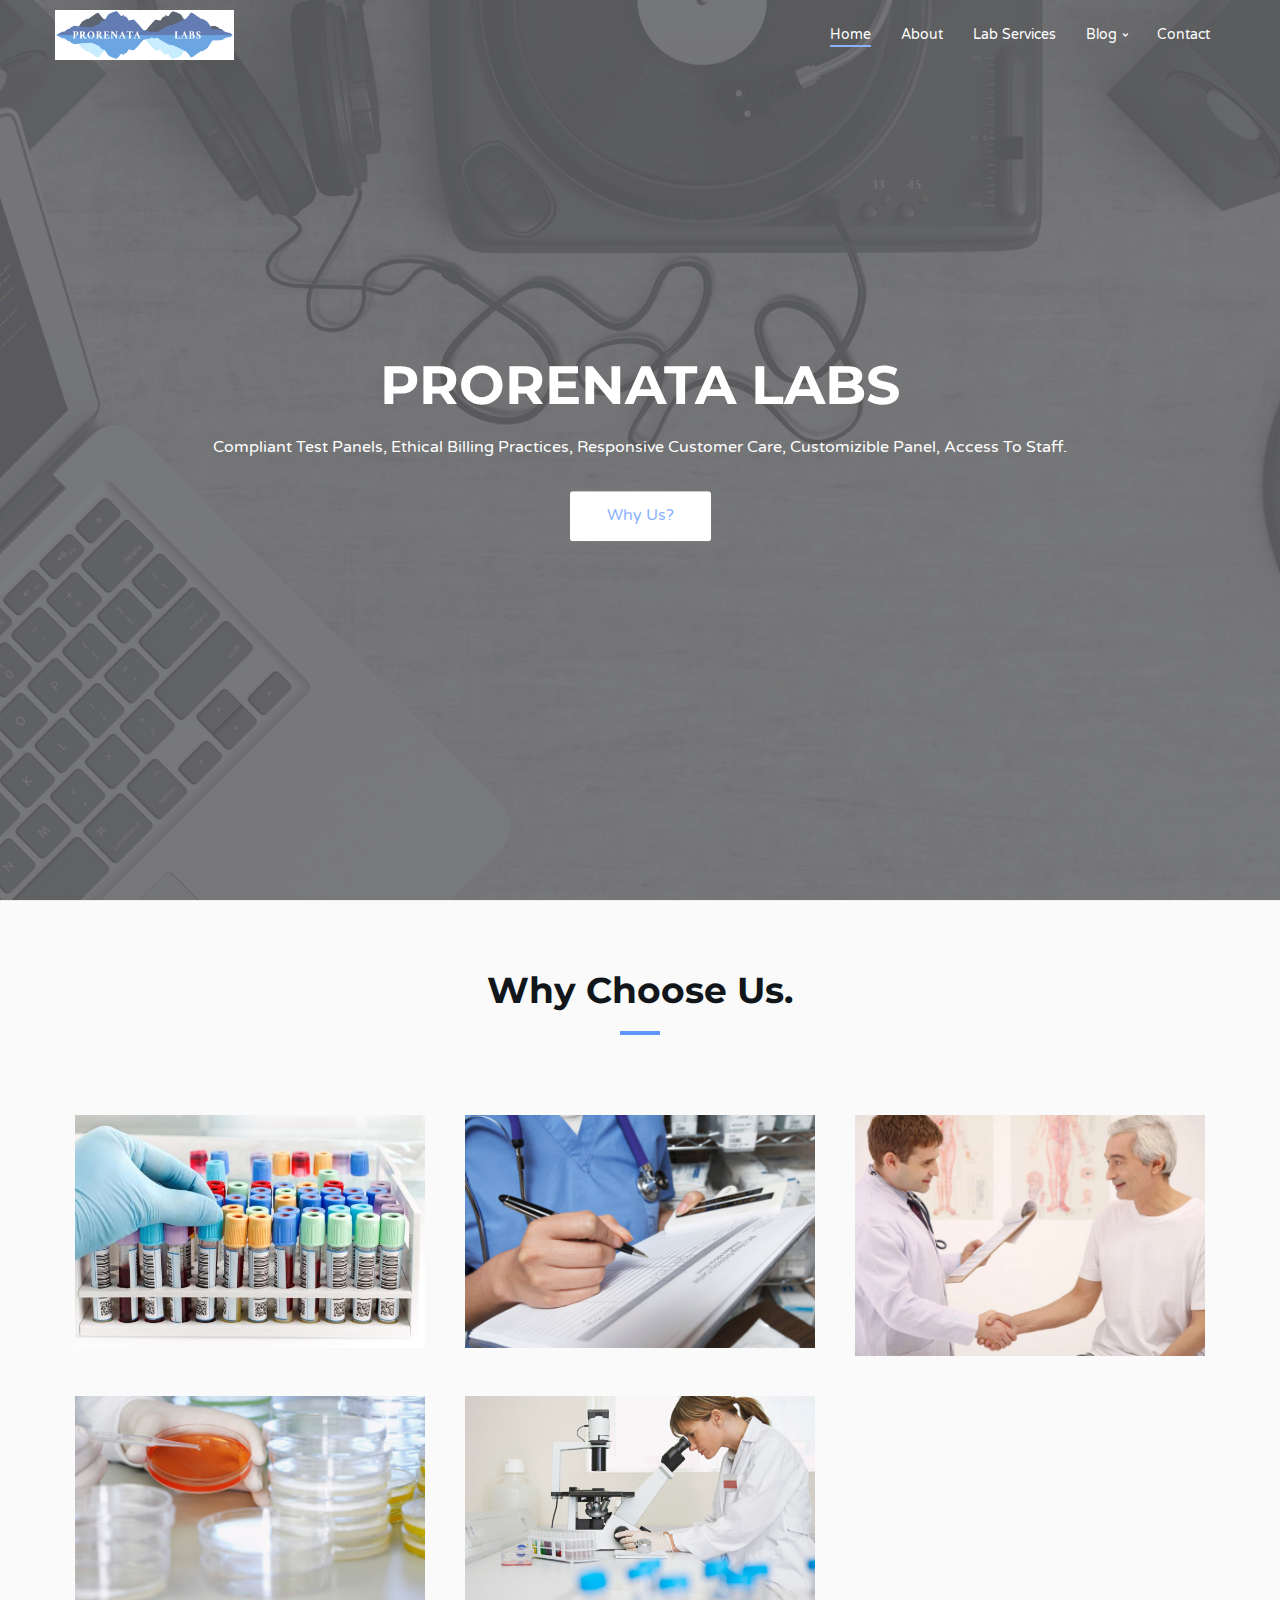
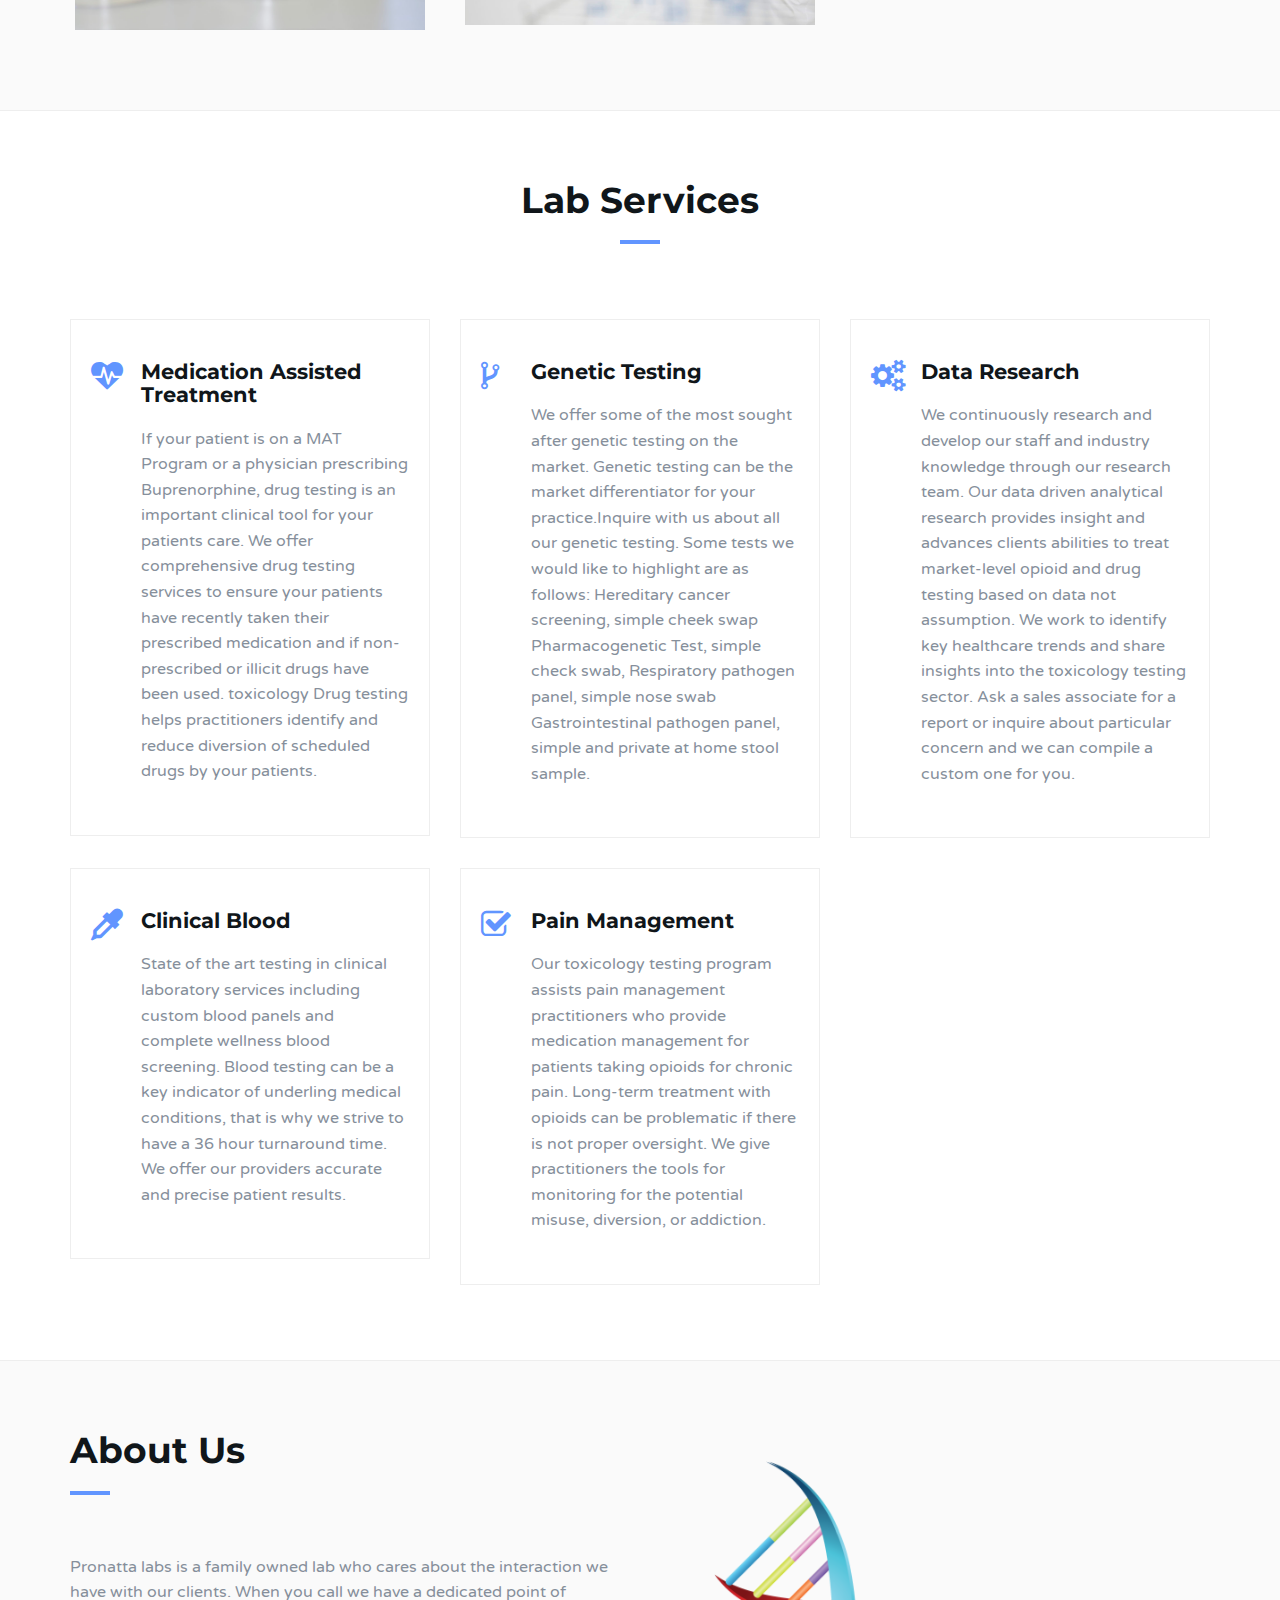
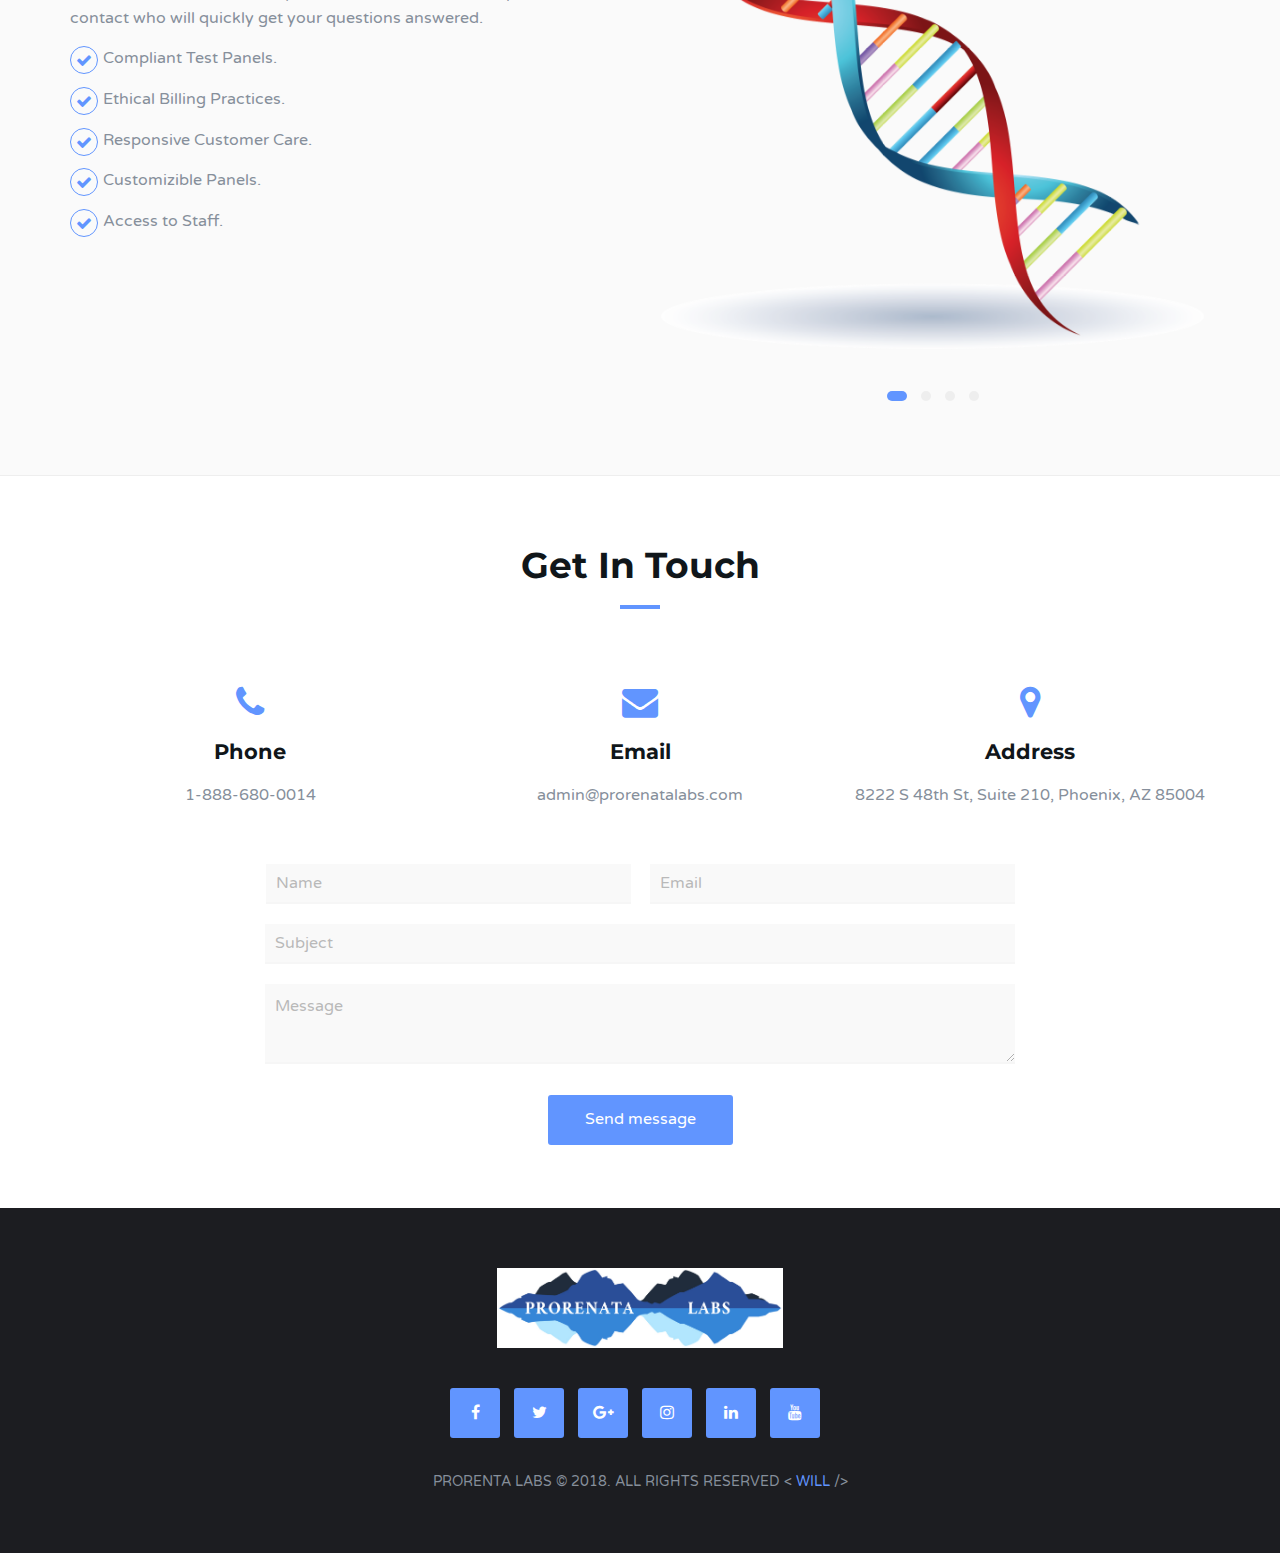
==== commit 4cdc8acc: "style and picture updates" ====
--- a/index.html
+++ b/index.html
@@ -1,1027 +1,1030 @@
-<!DOCTYPE html>
-<html lang="en">
-
-<head>
-  <meta charset="utf-8">
-  <meta http-equiv="X-UA-Compatible" content="IE=edge">
-  <meta name="viewport" content="width=device-width, initial-scale=1">
-  <!-- The above 3 meta tags *must* come first in the head; any other head content must come *after* these tags -->
-
-  <title>HTML Template</title>
-
-  <!-- Google font -->
-  <link href="https://fonts.googleapis.com/css?family=Montserrat:400,700%7CVarela+Round" rel="stylesheet">
-
-  <!-- Bootstrap -->
-  <link type="text/css" rel="stylesheet" href="css/bootstrap.min.css" />
-
-  <!-- Owl Carousel -->
-  <link type="text/css" rel="stylesheet" href="css/owl.carousel.css" />
-  <link type="text/css" rel="stylesheet" href="css/owl.theme.default.css" />
-
-  <!-- Magnific Popup -->
-  <link type="text/css" rel="stylesheet" href="css/magnific-popup.css" />
-
-  <!-- Font Awesome Icon -->
-  <link rel="stylesheet" href="css/font-awesome.min.css">
-
-  <!-- Custom stlylesheet -->
-  <link type="text/css" rel="stylesheet" href="css/style.css" />
-
-  <!-- HTML5 shim and Respond.js for IE8 support of HTML5 elements and media queries -->
-  <!-- WARNING: Respond.js doesn't work if you view the page via file:// -->
-  <!--[if lt IE 9]>
-		<script src="https://oss.maxcdn.com/html5shiv/3.7.3/html5shiv.min.js"></script>
-		<script src="https://oss.maxcdn.com/respond/1.4.2/respond.min.js"></script>
-	<![endif]-->
-</head>
-
-<body>
-  <!-- Header -->
-  <header id="home">
-    <!-- Background Image -->
-    <div class="bg-img" style="background-image: url('./img/background1.jpg');">
-      <div class="overlay"></div>
-    </div>
-    <!-- /Background Image -->
-
-    <!-- Nav -->
-    <nav id="nav" class="navbar nav-transparent">
-      <div class="container">
-
-        <div class="navbar-header">
-          <!-- Logo -->
-          <div class="navbar-brand">
-            <a href="index.html">
-              <img class="logo" src="img/prolablogo.jpg" alt="logo">
-              <img class="logo-alt" src="img/prolablogo.jpg" alt="logo">
-            </a>
-          </div>
-          <!-- /Logo -->
-
-          <!-- Collapse nav button -->
-          <div class="nav-collapse">
-            <span></span>
-          </div>
-          <!-- /Collapse nav button -->
-        </div>
-
-        <!--  Main navigation  -->
-        <ul class="main-nav nav navbar-nav navbar-right">
-          <li>
-            <a href="#home">Home</a>
-          </li>
-          <!-- <li>
-            <a href="#about">About</a>
-          </li> -->
-          <li>
-            <a href="#portfolio">About</a>
-          </li>
-          <li>
-            <a href="#service">Lab Services</a>
-          </li>
-          <!-- <li>
-            <a href="#pricing">Prices</a>
-          </li>
-          <li>
-            <a href="#team">Team</a>
-          </li> -->
-          <li class="has-dropdown">
-            <a href="blog-single.html">Blog</a>
-            <ul class="dropdown">
-              <li>
-                <a href="blog-single.html">blog post</a>
-              </li>
-            </ul>
-          </li>
-          <li>
-            <a href="#contact">Contact</a>
-          </li>
-        </ul>
-        <!-- /Main navigation -->
-
-      </div>
-    </nav>
-    <!-- /Nav -->
-
-    <!-- home wrapper -->
-    <div class="home-wrapper">
-      <div class="container">
-        <div class="row">
-
-          <!-- home content -->
-          <div class="col-md-10 col-md-offset-1">
-            <div class="home-content">
-              <h1 class="white-text">PRORENATA LABS</h1>
-              <p class="white-text">Compliant Test Panels, Ethical Billing Practices, Responsive Customer Care, Customizible Panel, Access To Staff.
-              </p>
-              <button class="white-btn">
-                <a href="#portfolio">Why Us?</a>
-              </button>
-              <button class="main-btn">Learn more</button>
-            </div>
-          </div>
-          <!-- /home content -->
-
-        </div>
-      </div>
-    </div>
-    <!-- /home wrapper -->
-
-  </header>
-  <!-- /Header -->
-
-  <!-- About -->
-  <!-- <div id="about" class="section md-padding"> -->
-
-  <!-- Container -->
-  <!-- <div class="container"> -->
-
-  <!-- Row -->
-  <!-- <div class="row"> -->
-
-  <!-- Section header -->
-  <!-- <div class="section-header text-center">
-          <h2 class="title">Why Choose Us.</h2>
-        </div> -->
-  <!-- /Section header -->
-
-  <!-- about -->
-  <!-- <div class="col-md-4">
-          <div class="about">
-            <i class="fa fa-cogs"></i>
-            <h3>Fully Customizible</h3>
-            <p>Maecenas tempus tellus eget condimentum rhoncus sem quam semper libero sit amet.</p>
-            <a href="#">Read more</a>
-          </div>
-        </div> -->
-  <!-- /about -->
-
-  <!-- about -->
-  <!-- <div class="col-md-4">
-          <div class="about">
-            <i class="fa fa-magic"></i>
-            <h3>Awesome Features</h3>
-            <p>Maecenas tempus tellus eget condimentum rhoncus sem quam semper libero sit amet.</p>
-            <a href="#">Read more</a>
-          </div>
-        </div> -->
-  <!-- /about -->
-
-  <!-- about -->
-  <!-- <div class="col-md-4">
-          <div class="about">
-            <i class="fa fa-mobile"></i>
-            <h3>Fully Responsive</h3>
-            <p>Maecenas tempus tellus eget condimentum rhoncus sem quam semper libero sit amet.</p>
-            <a href="#">Read more</a>
-          </div>
-        </div> -->
-  <!-- /about -->
-
-  <!-- </div> -->
-  <!-- /Row -->
-
-  <!-- </div> -->
-  <!-- /Container -->
-
-  <!-- </div> -->
-  <!-- /About -->
-
-
-  <!-- Portfolio -->
-  <div id="portfolio" class="section md-padding bg-grey">
-
-    <!-- Container -->
-    <div class="container">
-
-      <!-- Row -->
-      <div class="row">
-
-        <!-- Section header -->
-        <div class="section-header text-center">
-          <h2 class="title">Why Choose Us.</h2>
-        </div>
-        <!-- /Section header -->
-
-        <!-- Work -->
-        <div class="col-md-4 col-xs-6 work">
-          <img class="img-responsive" src="./img/work1.jpg" alt="">
-          <div class="overlay"></div>
-          <div class="work-content">
-            <span>Compliant Test Panels</span>
-            <h3>Our fully customizable test panels are accurate, reliable and compliant with all federal, state and industrial
-              regulations.
-            </h3>
-            <div class="work-link">
-              <a href="#">
-                <i class="fa fa-external-link"></i>
-              </a>
-              <a class="lightbox" href="./img/work1.jpg">
-                <i class="fa fa-search"></i>
-              </a>
-            </div>
-          </div>
-        </div>
-        <!-- /Work -->
-
-        <!-- Work -->
-        <div class="col-md-4 col-xs-6 work">
-          <img class="img-responsive" src="./img/work2.jpg" alt="">
-          <div class="overlay"></div>
-          <div class="work-content">
-            <span>Ethical Billing Practice</span>
-            <h3>Our fully customizable test panels are accurate, reliable and compliant with all federal, state and industrial
-              regulations.
-            </h3>
-            <div class="work-link">
-              <a href="#">
-                <i class="fa fa-external-link"></i>
-              </a>
-              <a class="lightbox" href="./img/work2.jpg">
-                <i class="fa fa-search"></i>
-              </a>
-            </div>
-          </div>
-        </div>
-        <!-- /Work -->
-
-        <!-- Work -->
-        <div class="col-md-4 col-xs-6 work">
-          <img class="img-responsive" src="./img/work3.jpg" alt="">
-          <div class="overlay"></div>
-          <div class="work-content">
-            <span>Responsive Customer Care</span>
-            <h3>Pronatta labs is a family owned lab who cares about the interaction we have with our clients. When you call we
-              have a dedicated point of contact who will quickly get your questions answered.</h3>
-            <div class="work-link">
-              <a href="#">
-                <i class="fa fa-external-link"></i>
-              </a>
-              <a class="lightbox" href="./img/work3.jpg">
-                <i class="fa fa-search"></i>
-              </a>
-            </div>
-          </div>
-        </div>
-        <!-- /Work -->
-
-        <!-- Work -->
-        <div class="col-md-4 col-xs-6 work">
-          <img class="img-responsive" src="./img/work4.jpg" alt="">
-          <div class="overlay"></div>
-          <div class="work-content">
-            <span>Customizible Panel</span>
-            <h3>We can adapt any of our requisitions forms to fit any specific custom testing needs that you require. Ask a sale
-              associate about how to make us a better fit for your facility.</h3>
-            <div class="work-link">
-              <a href="#">
-                <i class="fa fa-external-link"></i>
-              </a>
-              <a class="lightbox" href="./img/work4.jpg">
-                <i class="fa fa-search"></i>
-              </a>
-            </div>
-          </div>
-        </div>
-        <!-- /Work -->
-
-        <!-- Work -->
-        <div class="col-md-4 col-xs-6 work">
-          <img class="img-responsive" src="./img/work5.jpg" alt="">
-          <div class="overlay"></div>
-          <div class="work-content">
-            <span>Access to Staff</span>
-            <h3>Access To Staff Pronatta labs has hand-picked each of our lab directors, toxicologists and coding specialists.
-              If you have a question or concern we can easily connect you with any of our highly trained staff</h3>
-            <div class="work-link">
-              <a href="#">
-                <i class="fa fa-external-link"></i>
-              </a>
-              <a class="lightbox" href="./img/work5.jpg">
-                <i class="fa fa-search"></i>
-              </a>
-            </div>
-          </div>
-        </div>
-        <!-- /Work -->
-
-        <!-- Work -->
-        <!-- <div class="col-md-4 col-xs-6 work">
-          <img class="img-responsive" src="./img/work6.jpg" alt="">
-          <div class="overlay"></div>
-          <div class="work-content">
-            <span>Category</span>
-            <h3>Lorem ipsum dolor</h3>
-            <div class="work-link">
-              <a href="#">
-                <i class="fa fa-external-link"></i>
-              </a>
-              <a class="lightbox" href="./img/work6.jpg">
-                <i class="fa fa-search"></i>
-              </a>
-            </div>
-          </div>
-        </div> -->
-        <!-- /Work -->
-
-      </div>
-      <!-- /Row -->
-
-    </div>
-    <!-- /Container -->
-
-  </div>
-  <!-- /Portfolio -->
-
-  <!-- Service -->
-  <div id="service" class="section md-padding">
-
-    <!-- Container -->
-    <div class="container">
-
-      <!-- Row -->
-      <div class="row">
-
-        <!-- Section header -->
-        <div class="section-header text-center">
-          <h2 class="title">Why Choose Us</h2>
-        </div>
-        <!-- /Section header -->
-
-        <!-- service -->
-        <div class="col-md-4 col-sm-6">
-          <div class="service">
-            <i class="fa fa-diamond"></i>
-            <h3>Medication Assisted Treatment</h3>
-            <p>If your patient is on a MAT Program or a physician prescribing Buprenorphine, drug testing is an important clinical
-              tool for your patients care. We offer comprehensive drug testing services to ensure your patients have recently
-              taken their prescribed medication and if non-prescribed or illicit drugs have been used. toxicology Drug testing
-              helps practitioners identify and reduce diversion of scheduled drugs by your patients.</p>
-          </div>
-        </div>
-        <!-- /service -->
-
-        <!-- service -->
-        <div class="col-md-4 col-sm-6">
-          <div class="service">
-            <i class="fa fa-rocket"></i>
-            <h3>Genetic Testing</h3>
-            <p>We offer some of the most sought after genetic testing on the market. Genetic testing can be the market differentiator
-              for your practice.Inquire with us about all our genetic testing. Some tests we would like to highlight are
-              as follows: Hereditary cancer screening, simple cheek swap Pharmacogenetic Test, simple check swab, Respiratory
-              pathogen panel, simple nose swab Gastrointestinal pathogen panel, simple and private at home stool sample.</p>
-          </div>
-        </div>
-        <!-- /service -->
-
-        <!-- service -->
-        <div class="col-md-4 col-sm-6">
-          <div class="service">
-            <i class="fa fa-cogs"></i>
-            <h3>Data Research</h3>
-            <p>We continuously research and develop our staff and industry knowledge through or research team. Our data driven
-              analytical research provides insight and advances clients abilities to treat market-level opioid and drug testing
-              based on data not assumption. We work to identify key healthcare trends and share insights into the toxicology
-              testing sector. Ask a sales associate for a report or inquire about particular concern and we can compile a
-              custom one for you.</p>
-          </div>
-        </div>
-        <!-- /service -->
-
-        <!-- service -->
-        <div class="col-md-4 col-sm-6">
-          <div class="service">
-            <i class="fa fa-diamond"></i>
-            <h3>Clinical Blood</h3>
-            <p>State of the art testing in clinical laboratory services including custom blood panels and complete wellness
-              blood screening. Blood testing can be a key indicator of underling medical conditions, that is why we strive
-              to have a 36 hour turnaround time. We offer our providers accurate and precise patient results.</p>
-          </div>
-        </div>
-        <!-- /service -->
-
-        <!-- service -->
-        <div class="col-md-4 col-sm-6">
-          <div class="service">
-            <i class="fa fa-pencil"></i>
-            <h3>Pain Management</h3>
-            <p>Our toxicology testing program assists pain management practitioners who provide medication management for patients
-              taking opioids for chronic pain. Long-term treatment with opioids can be problematic if there is not proper
-              oversight. We give practitioners the tools for monitoring for the potential misuse, diversion, or addiction.
-            </p>
-          </div>
-        </div>
-        <!-- /service -->
-
-        <!-- service -->
-        <!-- <div class="col-md-4 col-sm-6">
-          <div class="service">
-            <i class="fa fa-flask"></i>
-            <h3>Brand Design</h3>
-            <p>Maecenas tempus tellus eget condimentum rhoncus sem quam semper libero.</p>
-          </div>
-        </div> -->
-        <!-- /service -->
-
-      </div>
-      <!-- /Row -->
-
-    </div>
-    <!-- /Container -->
-
-  </div>
-  <!-- /Service -->
-
-
-  <!-- Why Choose Us -->
-  <div id="features" class="section md-padding bg-grey">
-
-    <!-- Container -->
-    <div class="container">
-
-      <!-- Row -->
-      <div class="row">
-
-        <!-- why choose us content -->
-        <div class="col-md-6">
-          <div class="section-header">
-            <h2 class="title">Why Choose Us</h2>
-          </div>
-          <p>Molestie at elementum eu facilisis sed odio. Scelerisque in dictum non consectetur a erat. Aliquam id diam maecenas
-            ultricies mi eget mauris. Ultrices sagittis orci a scelerisque purus.</p>
-          <div class="feature">
-            <i class="fa fa-check"></i>
-            <p>Quis varius quam quisque id diam vel quam elementum.</p>
-          </div>
-          <div class="feature">
-            <i class="fa fa-check"></i>
-            <p>Mauris augue neque gravida in fermentum.</p>
-          </div>
-          <div class="feature">
-            <i class="fa fa-check"></i>
-            <p>Orci phasellus egestas tellus rutrum.</p>
-          </div>
-          <div class="feature">
-            <i class="fa fa-check"></i>
-            <p>Nec feugiat nisl pretium fusce id velit ut tortor pretium.</p>
-          </div>
-        </div>
-        <!-- /why choose us content -->
-
-        <!-- About slider -->
-        <div class="col-md-6">
-          <div id="about-slider" class="owl-carousel owl-theme">
-            <img class="img-responsive" src="./img/about1.jpg" alt="">
-            <img class="img-responsive" src="./img/about2.jpg" alt="">
-            <img class="img-responsive" src="./img/about1.jpg" alt="">
-            <img class="img-responsive" src="./img/about2.jpg" alt="">
-          </div>
-        </div>
-        <!-- /About slider -->
-
-      </div>
-      <!-- /Row -->
-
-    </div>
-    <!-- /Container -->
-
-  </div>
-  <!-- /Why Choose Us -->
-
-  <!-- /Numbers -->
-
-  <!-- Pricing -->
-  <!-- <div id="pricing" class="section md-padding"> -->
-
-  <!-- Container -->
-  <!-- <div class="container"> -->
-
-  <!-- Row -->
-  <!-- <div class="row"> -->
-
-  <!-- Section header -->
-  <!-- <div class="section-header text-center">
-          <h2 class="title">Pricing Table</h2>
-        </div> -->
-  <!-- /Section header -->
-
-  <!-- pricing -->
-  <!-- <div class="col-sm-4">
-          <div class="pricing">
-            <div class="price-head">
-              <span class="price-title">Basic plan</span>
-              <div class="price">
-                <h3>$9
-                  <span class="duration">/ month</span>
-                </h3>
-              </div>
-            </div>
-            <ul class="price-content">
-              <li>
-                <p>1GB Disk Space</p>
-              </li>
-              <li>
-                <p>100 Email Account</p>
-              </li>
-              <li>
-                <p>24/24 Support</p>
-              </li>
-            </ul>
-            <div class="price-btn">
-              <button class="outline-btn">Purchase now</button>
-            </div>
-          </div>
-        </div> -->
-  <!-- /pricing -->
-
-  <!-- pricing -->
-  <!-- <div class="col-sm-4">
-          <div class="pricing">
-            <div class="price-head">
-              <span class="price-title">Silver plan</span>
-              <div class="price">
-                <h3>$19
-                  <span class="duration">/ month</span>
-                </h3>
-              </div>
-            </div>
-            <ul class="price-content">
-              <li>
-                <p>1GB Disk Space</p>
-              </li>
-              <li>
-                <p>100 Email Account</p>
-              </li>
-              <li>
-                <p>24/24 Support</p>
-              </li>
-            </ul>
-            <div class="price-btn">
-              <button class="outline-btn">Purchase now</button>
-            </div>
-          </div>
-        </div> -->
-  <!-- /pricing -->
-
-  <!-- pricing -->
-  <!-- <div class="col-sm-4">
-          <div class="pricing">
-            <div class="price-head">
-              <span class="price-title">Gold plan</span>
-              <div class="price">
-                <h3>$39
-                  <span class="duration">/ month</span>
-                </h3>
-              </div>
-            </div>
-            <ul class="price-content">
-              <li>
-                <p>1GB Disk Space</p>
-              </li>
-              <li>
-                <p>100 Email Account</p>
-              </li>
-              <li>
-                <p>24/24 Support</p>
-              </li>
-            </ul>
-            <div class="price-btn">
-              <button class="outline-btn">Purchase now</button>
-            </div>
-          </div>
-        </div> -->
-  <!-- /pricing -->
-
-  <!-- </div> -->
-  <!-- Row -->
-
-  <!-- </div> -->
-  <!-- /Container -->
-
-  <!-- </div> -->
-  <!-- /Pricing -->
-
-
-  <!-- Testimonial -->
-  <!-- <div id="testimonial" class="section md-padding"> -->
-
-  <!-- Background Image -->
-  <!-- <div class="bg-img" style="background-image: url('./img/background3.jpg');">
-      <div class="overlay"></div>
-    </div> -->
-  <!-- /Background Image -->
-
-  <!-- Container -->
-  <!-- <div class="container"> -->
-
-  <!-- Row -->
-  <!-- <div class="row"> -->
-
-  <!-- Testimonial slider -->
-  <!-- <div class="col-md-10 col-md-offset-1">
-          <div id="testimonial-slider" class="owl-carousel owl-theme"> -->
-
-  <!-- testimonial -->
-  <!-- <div class="testimonial">
-              <div class="testimonial-meta">
-                <img src="./img/perso1.jpg" alt="">
-                <h3 class="white-text">John Doe</h3>
-                <span>Web Designer</span>
-              </div>
-              <p class="white-text">Molestie at elementum eu facilisis sed odio. Scelerisque in dictum non consectetur a erat. Aliquam id diam
-                maecenas ultricies mi eget mauris.</p>
-            </div> -->
-  <!-- /testimonial -->
-
-  <!-- testimonial -->
-  <!-- <div class="testimonial">
-              <div class="testimonial-meta">
-                <img src="./img/perso2.jpg" alt="">
-                <h3 class="white-text">John Doe</h3>
-                <span>Web Designer</span>
-              </div>
-              <p class="white-text">Molestie at elementum eu facilisis sed odio. Scelerisque in dictum non consectetur a erat. Aliquam id diam
-                maecenas ultricies mi eget mauris.</p>
-            </div> -->
-  <!-- /testimonial -->
-
-  <!-- </div>
-        </div> -->
-  <!-- /Testimonial slider -->
-
-  <!-- </div> -->
-  <!-- /Row -->
-
-  <!-- </div> -->
-  <!-- /Container -->
-
-  <!-- </div> -->
-  <!-- /Testimonial -->
-
-  <!-- Team -->
-  <!-- <div id="team" class="section md-padding"> -->
-
-  <!-- Container -->
-  <!-- <div class="container"> -->
-
-  <!-- Row -->
-  <!-- <div class="row"> -->
-
-  <!-- Section header -->
-  <!-- <div class="section-header text-center">
-          <h2 class="title">Our Team</h2>
-        </div> -->
-  <!-- /Section header -->
-
-  <!-- team -->
-  <!-- <div class="col-sm-4">
-          <div class="team">
-            <div class="team-img">
-              <img class="img-responsive" src="./img/team1.jpg" alt="">
-              <div class="overlay">
-                <div class="team-social">
-                  <a href="#">
-                    <i class="fa fa-facebook"></i>
-                  </a>
-                  <a href="#">
-                    <i class="fa fa-google-plus"></i>
-                  </a>
-                  <a href="#">
-                    <i class="fa fa-twitter"></i>
-                  </a>
-                </div>
-              </div>
-            </div>
-            <div class="team-content">
-              <h3>John Doe</h3>
-              <span>Web Designer</span>
-            </div>
-          </div>
-        </div> -->
-  <!-- /team -->
-
-  <!-- team -->
-  <!-- <div class="col-sm-4">
-          <div class="team">
-            <div class="team-img">
-              <img class="img-responsive" src="./img/team2.jpg" alt="">
-              <div class="overlay">
-                <div class="team-social">
-                  <a href="#">
-                    <i class="fa fa-facebook"></i>
-                  </a>
-                  <a href="#">
-                    <i class="fa fa-google-plus"></i>
-                  </a>
-                  <a href="#">
-                    <i class="fa fa-twitter"></i>
-                  </a>
-                </div>
-              </div>
-            </div>
-            <div class="team-content">
-              <h3>John Doe</h3>
-              <span>Web Designer</span>
-            </div>
-          </div>
-        </div> -->
-  <!-- /team -->
-
-  <!-- team -->
-  <!-- <div class="col-sm-4">
-          <div class="team">
-            <div class="team-img">
-              <img class="img-responsive" src="./img/team3.jpg" alt="">
-              <div class="overlay">
-                <div class="team-social">
-                  <a href="#">
-                    <i class="fa fa-facebook"></i>
-                  </a>
-                  <a href="#">
-                    <i class="fa fa-google-plus"></i>
-                  </a>
-                  <a href="#">
-                    <i class="fa fa-twitter"></i>
-                  </a>
-                </div>
-              </div>
-            </div>
-            <div class="team-content">
-              <h3>John Doe</h3>
-              <span>Web Designer</span>
-            </div>
-          </div>
-        </div> -->
-  <!-- /team -->
-
-  <!-- </div> -->
-  <!-- /Row -->
-
-  <!-- </div> -->
-  <!-- /Container -->
-
-  <!-- </div> -->
-  <!-- /Team -->
-
-  <!-- Blog -->
-  <!-- <div id="blog" class="section md-padding bg-grey"> -->
-
-  <!-- Container -->
-  <!-- <div class="container"> -->
-
-  <!-- Row -->
-  <!-- <div class="row"> -->
-
-  <!-- Section header -->
-  <!-- <div class="section-header text-center">
-          <h2 class="title">Recents news</h2>
-        </div> -->
-  <!-- /Section header -->
-
-  <!-- blog -->
-  <!-- <div class="col-md-4">
-          <div class="blog">
-            <div class="blog-img">
-              <img class="img-responsive" src="./img/blog1.jpg" alt="">
-            </div>
-            <div class="blog-content">
-              <ul class="blog-meta">
-                <li>
-                  <i class="fa fa-user"></i>John doe</li>
-                <li>
-                  <i class="fa fa-clock-o"></i>18 Oct</li>
-                <li>
-                  <i class="fa fa-comments"></i>57</li>
-              </ul>
-              <h3>Molestie at elementum eu facilisis sed odio</h3>
-              <p>Nec feugiat nisl pretium fusce id velit ut tortor pretium. Nisl purus in mollis nunc sed. Nunc non blandit
-                massa enim nec.</p>
-              <a href="blog-single.html">Read more</a>
-            </div>
-          </div>
-        </div> -->
-  <!-- /blog -->
-
-  <!-- blog -->
-  <!-- <div class="col-md-4">
-          <div class="blog">
-            <div class="blog-img">
-              <img class="img-responsive" src="./img/blog2.jpg" alt="">
-            </div>
-            <div class="blog-content">
-              <ul class="blog-meta">
-                <li>
-                  <i class="fa fa-user"></i>John doe</li>
-                <li>
-                  <i class="fa fa-clock-o"></i>18 Oct</li>
-                <li>
-                  <i class="fa fa-comments"></i>57</li>
-              </ul>
-              <h3>Molestie at elementum eu facilisis sed odio</h3>
-              <p>Nec feugiat nisl pretium fusce id velit ut tortor pretium. Nisl purus in mollis nunc sed. Nunc non blandit
-                massa enim nec.</p>
-              <a href="blog-single.html">Read more</a>
-            </div>
-          </div>
-        </div> -->
-  <!-- /blog -->
-
-  <!-- blog -->
-  <!-- <div class="col-md-4">
-          <div class="blog">
-            <div class="blog-img">
-              <img class="img-responsive" src="./img/blog3.jpg" alt="">
-            </div>
-            <div class="blog-content">
-              <ul class="blog-meta">
-                <li>
-                  <i class="fa fa-user"></i>John doe</li>
-                <li>
-                  <i class="fa fa-clock-o"></i>18 Oct</li>
-                <li>
-                  <i class="fa fa-comments"></i>57</li>
-              </ul>
-              <h3>Molestie at elementum eu facilisis sed odio</h3>
-              <p>Nec feugiat nisl pretium fusce id velit ut tortor pretium. Nisl purus in mollis nunc sed. Nunc non blandit
-                massa enim nec.</p>
-              <a href="blog-single.html">Read more</a>
-            </div>
-          </div>
-        </div> -->
-  <!-- /blog -->
-
-  <!-- </div> -->
-  <!-- /Row -->
-
-  <!-- </div> -->
-  <!-- /Container -->
-
-  <!-- </div> -->
-  <!-- /Blog -->
-
-  <!-- Contact -->
-  <div id="contact" class="section md-padding">
-
-    <!-- Container -->
-    <div class="container">
-
-      <!-- Row -->
-      <div class="row">
-
-        <!-- Section-header -->
-        <div class="section-header text-center">
-          <h2 class="title">Get in touch</h2>
-        </div>
-        <!-- /Section-header -->
-
-        <!-- contact -->
-        <div class="col-sm-4">
-          <div class="contact">
-            <i class="fa fa-phone"></i>
-            <h3>Phone</h3>
-            <p>555-555-1212</p>
-          </div>
-        </div>
-        <!-- /contact -->
-
-        <!-- contact -->
-        <div class="col-sm-4">
-          <div class="contact">
-            <i class="fa fa-envelope"></i>
-            <h3>Email</h3>
-            <p>email@support.com</p>
-          </div>
-        </div>
-        <!-- /contact -->
-
-        <!-- contact -->
-        <div class="col-sm-4">
-          <div class="contact">
-            <i class="fa fa-map-marker"></i>
-            <h3>Address</h3>
-            <p>Phoenix, AZ</p>
-          </div>
-        </div>
-        <!-- /contact -->
-
-        <!-- contact form -->
-        <div class="col-md-8 col-md-offset-2">
-          <form class="contact-form">
-            <input type="text" class="input" placeholder="Name">
-            <input type="email" class="input" placeholder="Email">
-            <input type="text" class="input" placeholder="Subject">
-            <textarea class="input" placeholder="Message"></textarea>
-            <button class="main-btn">Send message</button>
-          </form>
-        </div>
-        <!-- /contact form -->
-
-      </div>
-      <!-- /Row -->
-
-    </div>
-    <!-- /Container -->
-
-  </div>
-  <!-- /Contact -->
-
-
-  <!-- Footer -->
-  <footer id="footer" class="sm-padding bg-dark">
-
-    <!-- Container -->
-    <div class="container">
-
-      <!-- Row -->
-      <div class="row">
-
-        <div class="col-md-12">
-
-          <!-- footer logo -->
-          <div class="footer-logo">
-            <a href="index.html">
-              <img src="img/prolablogo.jpg" alt="logo" id="logo">
-            </a>
-          </div>
-          <!-- /footer logo -->
-
-          <!-- footer follow -->
-          <ul class="footer-follow">
-            <li>
-              <a href="#">
-                <i class="fa fa-facebook"></i>
-              </a>
-            </li>
-            <li>
-              <a href="#">
-                <i class="fa fa-twitter"></i>
-              </a>
-            </li>
-            <li>
-              <a href="#">
-                <i class="fa fa-google-plus"></i>
-              </a>
-            </li>
-            <li>
-              <a href="#">
-                <i class="fa fa-instagram"></i>
-              </a>
-            </li>
-            <li>
-              <a href="#">
-                <i class="fa fa-linkedin"></i>
-              </a>
-            </li>
-            <li>
-              <a href="#">
-                <i class="fa fa-youtube"></i>
-              </a>
-            </li>
-          </ul>
-          <!-- /footer follow -->
-
-          <!-- footer copyright -->
-          <div class="footer-copyright">
-            <p>Prorenta Labs © 2018. All Rights Reserved
-              < <a href="https://bizarrowill.github.io" target="_blank">Will</a> />
-            </p>
-          </div>
-          <!-- /footer copyright -->
-
-        </div>
-
-      </div>
-      <!-- /Row -->
-
-    </div>
-    <!-- /Container -->
-
-  </footer>
-  <!-- /Footer -->
-
-  <!-- Back to top -->
-  <div id="back-to-top"></div>
-  <!-- /Back to top -->
-
-  <!-- Preloader -->
-  <div id="preloader">
-    <div class="preloader">
-      <span></span>
-      <span></span>
-      <span></span>
-      <span></span>
-    </div>
-  </div>
-  <!-- /Preloader -->
-
-  <!-- jQuery Plugins -->
-  <script type="text/javascript" src="js/jquery.min.js"></script>
-  <script type="text/javascript" src="js/bootstrap.min.js"></script>
-  <script type="text/javascript" src="js/owl.carousel.min.js"></script>
-  <script type="text/javascript" src="js/jquery.magnific-popup.js"></script>
-  <script type="text/javascript" src="js/main.js"></script>
-
-</body>
-
-</html>
+<!DOCTYPE html>
+<html lang="en">
+
+<head>
+  <meta charset="utf-8">
+  <meta http-equiv="X-UA-Compatible" content="IE=edge">
+  <meta name="viewport" content="width=device-width, initial-scale=1">
+  <!-- The above 3 meta tags *must* come first in the head; any other head content must come *after* these tags -->
+
+  <title>Prorenata Labs</title>
+
+  <!-- Google font -->
+  <link href="https://fonts.googleapis.com/css?family=Montserrat:400,700%7CVarela+Round" rel="stylesheet">
+
+  <!-- Bootstrap -->
+  <link type="text/css" rel="stylesheet" href="css/bootstrap.min.css" />
+
+  <!-- Owl Carousel -->
+  <link type="text/css" rel="stylesheet" href="css/owl.carousel.css" />
+  <link type="text/css" rel="stylesheet" href="css/owl.theme.default.css" />
+
+  <!-- Magnific Popup -->
+  <link type="text/css" rel="stylesheet" href="css/magnific-popup.css" />
+
+  <!-- Font Awesome Icon -->
+  <link rel="stylesheet" href="css/font-awesome.min.css">
+
+  <!-- Custom stlylesheet -->
+  <link type="text/css" rel="stylesheet" href="css/style.css" />
+
+  <!-- HTML5 shim and Respond.js for IE8 support of HTML5 elements and media queries -->
+  <!-- WARNING: Respond.js doesn't work if you view the page via file:// -->
+  <!--[if lt IE 9]>
+		<script src="https://oss.maxcdn.com/html5shiv/3.7.3/html5shiv.min.js"></script>
+		<script src="https://oss.maxcdn.com/respond/1.4.2/respond.min.js"></script>
+	<![endif]-->
+</head>
+
+<body>
+  <!-- Header -->
+  <header id="home">
+    <!-- Background Image -->
+    <div class="bg-img" style="background-image: url('./img/background1.jpg');">
+      <div class="overlay"></div>
+    </div>
+    <!-- /Background Image -->
+
+    <!-- Nav -->
+    <nav id="nav" class="navbar nav-transparent">
+      <div class="container">
+
+        <div class="navbar-header">
+          <!-- Logo -->
+          <div class="navbar-brand">
+            <a href="index.html">
+              <img class="logo" src="img/prolablogo.jpg" alt="logo">
+              <img class="logo-alt" src="img/prolablogo.jpg" alt="logo">
+            </a>
+          </div>
+          <!-- /Logo -->
+
+          <!-- Collapse nav button -->
+          <div class="nav-collapse">
+            <span></span>
+          </div>
+          <!-- /Collapse nav button -->
+        </div>
+
+        <!--  Main navigation  -->
+        <ul class="main-nav nav navbar-nav navbar-right">
+          <li>
+            <a href="#home">Home</a>
+          </li>
+          <!-- <li>
+            <a href="#about">About</a>
+          </li> -->
+          <li>
+            <a href="#portfolio">About</a>
+          </li>
+          <li>
+            <a href="#service">Lab Services</a>
+          </li>
+          <!-- <li>
+            <a href="#pricing">Prices</a>
+          </li>
+          <li>
+            <a href="#team">Team</a>
+          </li> -->
+          <li class="has-dropdown">
+            <a href="blog-single.html">Blog</a>
+            <ul class="dropdown">
+              <li>
+                <a href="blog-single.html">blog post</a>
+              </li>
+            </ul>
+          </li>
+          <li>
+            <a href="#contact">Contact</a>
+          </li>
+        </ul>
+        <!-- /Main navigation -->
+
+      </div>
+    </nav>
+    <!-- /Nav -->
+
+    <!-- home wrapper -->
+    <div class="home-wrapper">
+      <div class="container">
+        <div class="row">
+
+          <!-- home content -->
+          <div class="col-md-10 col-md-offset-1">
+            <div class="home-content">
+              <h1 class="white-text">PRORENATA LABS</h1>
+              <p class="white-text">Compliant Test Panels, Ethical Billing Practices, Responsive Customer Care, Customizible Panel, Access To Staff.
+              </p>
+              <button class="white-btn">
+                <a href="#portfolio">Why Us?</a>
+              </button>
+            </div>
+          </div>
+          <!-- /home content -->
+
+        </div>
+      </div>
+    </div>
+    <!-- /home wrapper -->
+
+  </header>
+  <!-- /Header -->
+
+  <!-- About -->
+  <!-- <div id="about" class="section md-padding"> -->
+
+  <!-- Container -->
+  <!-- <div class="container"> -->
+
+  <!-- Row -->
+  <!-- <div class="row"> -->
+
+  <!-- Section header -->
+  <!-- <div class="section-header text-center">
+          <h2 class="title">Why Choose Us.</h2>
+        </div> -->
+  <!-- /Section header -->
+
+  <!-- about -->
+  <!-- <div class="col-md-4">
+          <div class="about">
+            <i class="fa fa-cogs"></i>
+            <h3>Fully Customizible</h3>
+            <p>Maecenas tempus tellus eget condimentum rhoncus sem quam semper libero sit amet.</p>
+            <a href="#">Read more</a>
+          </div>
+        </div> -->
+  <!-- /about -->
+
+  <!-- about -->
+  <!-- <div class="col-md-4">
+          <div class="about">
+            <i class="fa fa-magic"></i>
+            <h3>Awesome Features</h3>
+            <p>Maecenas tempus tellus eget condimentum rhoncus sem quam semper libero sit amet.</p>
+            <a href="#">Read more</a>
+          </div>
+        </div> -->
+  <!-- /about -->
+
+  <!-- about -->
+  <!-- <div class="col-md-4">
+          <div class="about">
+            <i class="fa fa-mobile"></i>
+            <h3>Fully Responsive</h3>
+            <p>Maecenas tempus tellus eget condimentum rhoncus sem quam semper libero sit amet.</p>
+            <a href="#">Read more</a>
+          </div>
+        </div> -->
+  <!-- /about -->
+
+  <!-- </div> -->
+  <!-- /Row -->
+
+  <!-- </div> -->
+  <!-- /Container -->
+
+  <!-- </div> -->
+  <!-- /About -->
+
+
+  <!-- Portfolio -->
+  <div id="portfolio" class="section md-padding bg-grey">
+
+    <!-- Container -->
+    <div class="container">
+
+      <!-- Row -->
+      <div class="row">
+
+        <!-- Section header -->
+        <div class="section-header text-center">
+          <h2 class="title">Why Choose Us.</h2>
+        </div>
+        <!-- /Section header -->
+
+        <!-- Work -->
+        <div class="col-md-4 col-xs-6 work">
+          <img class="img-responsive" src="./img/clinicalblood.jpeg" alt="">
+          <div class="overlay"></div>
+          <div class="work-content">
+            <span>Compliant Test Panels</span>
+            <h3>Our fully customizable test panels are accurate, reliable and compliant with all federal, state and industrial
+              regulations.
+            </h3>
+            <div class="work-link">
+              <a href="#">
+                <i class="fa fa-external-link"></i>
+              </a>
+              <a class="lightbox" href="./img/clinicalblood.jpeg">
+                <i class="fa fa-search"></i>
+              </a>
+            </div>
+          </div>
+        </div>
+        <!-- /Work -->
+
+        <!-- Work -->
+        <div class="col-md-4 col-xs-6 work">
+          <img class="img-responsive" src="./img/medicallab.jpg" alt="">
+          <div class="overlay"></div>
+          <div class="work-content">
+            <span>Ethical Billing Practice</span>
+            <h3>Our fully customizable test panels are accurate, reliable and compliant with all federal, state and industrial
+              regulations.
+            </h3>
+            <div class="work-link">
+              <a href="#">
+                <i class="fa fa-external-link"></i>
+              </a>
+              <a class="lightbox" href="./img/medicallab.jpg">
+                <i class="fa fa-search"></i>
+              </a>
+            </div>
+          </div>
+        </div>
+        <!-- /Work -->
+
+        <!-- Work -->
+        <div class="col-md-4 col-xs-6 work">
+          <img class="img-responsive" src="./img/drpatient.png" alt="">
+          <div class="overlay"></div>
+          <div class="work-content">
+            <span>Responsive Customer Care</span>
+            <h3>Pronatta labs is a family owned lab who cares about the interaction we have with our clients. When you call we
+              have a dedicated point of contact who will quickly get your questions answered.</h3>
+            <div class="work-link">
+              <a href="#">
+                <i class="fa fa-external-link"></i>
+              </a>
+              <a class="lightbox" href="./img/drpatient.png">
+                <i class="fa fa-search"></i>
+              </a>
+            </div>
+          </div>
+        </div>
+        <!-- /Work -->
+
+        <!-- Work -->
+        <div class="col-md-4 col-xs-6 work">
+          <img class="img-responsive" src="./img/medicalanalysis.jpg" alt="">
+          <div class="overlay"></div>
+          <div class="work-content">
+            <span>Customizible Panel</span>
+            <h3>We can adapt any of our requisitions forms to fit any specific custom testing needs that you require. Ask a sale
+              associate about how to make us a better fit for your facility.</h3>
+            <div class="work-link">
+              <a href="#">
+                <i class="fa fa-external-link"></i>
+              </a>
+              <a class="lightbox" href="./img/medicalanalysis.jpg">
+                <i class="fa fa-search"></i>
+              </a>
+            </div>
+          </div>
+        </div>
+        <!-- /Work -->
+
+        <!-- Work -->
+        <div class="col-md-4 col-xs-6 work">
+          <img class="img-responsive" src="./img/azlab.png" alt="">
+          <div class="overlay"></div>
+          <div class="work-content">
+            <span>Access to Staff</span>
+            <h3>Access To Staff Pronatta labs has hand-picked each of our lab directors, toxicologists and coding specialists.
+              If you have a question or concern we can easily connect you with any of our highly trained staff</h3>
+            <div class="work-link">
+              <a href="#">
+                <i class="fa fa-external-link"></i>
+              </a>
+              <a class="lightbox" href="./img/azlab.png">
+                <i class="fa fa-search"></i>
+              </a>
+            </div>
+          </div>
+        </div>
+        <!-- /Work -->
+
+        <!-- Work -->
+        <!-- <div class="col-md-4 col-xs-6 work">
+          <img class="img-responsive" src="./img/work6.jpg" alt="">
+          <div class="overlay"></div>
+          <div class="work-content">
+            <span>Category</span>
+            <h3>Lorem ipsum dolor</h3>
+            <div class="work-link">
+              <a href="#">
+                <i class="fa fa-external-link"></i>
+              </a>
+              <a class="lightbox" href="./img/work6.jpg">
+                <i class="fa fa-search"></i>
+              </a>
+            </div>
+          </div>
+        </div> -->
+        <!-- /Work -->
+
+      </div>
+      <!-- /Row -->
+
+    </div>
+    <!-- /Container -->
+
+  </div>
+  <!-- /Portfolio -->
+
+  <!-- Service -->
+  <div id="service" class="section md-padding">
+
+    <!-- Container -->
+    <div class="container">
+
+      <!-- Row -->
+      <div class="row">
+
+        <!-- Section header -->
+        <div class="section-header text-center">
+          <h2 class="title">Lab Services</h2>
+        </div>
+        <!-- /Section header -->
+
+        <!-- service -->
+        <div class="col-md-4 col-sm-6">
+          <div class="service">
+            <i class="fa fa-heartbeat"></i>
+            <h3>Medication Assisted Treatment</h3>
+            <p>If your patient is on a MAT Program or a physician prescribing Buprenorphine, drug testing is an important clinical
+              tool for your patients care. We offer comprehensive drug testing services to ensure your patients have recently
+              taken their prescribed medication and if non-prescribed or illicit drugs have been used. toxicology Drug testing
+              helps practitioners identify and reduce diversion of scheduled drugs by your patients.</p>
+          </div>
+        </div>
+        <!-- /service -->
+
+        <!-- service -->
+        <div class="col-md-4 col-sm-6">
+          <div class="service">
+            <i class="fa fa-code-fork"></i>
+            <h3>Genetic Testing</h3>
+            <p>We offer some of the most sought after genetic testing on the market. Genetic testing can be the market differentiator
+              for your practice.Inquire with us about all our genetic testing. Some tests we would like to highlight are
+              as follows: Hereditary cancer screening, simple cheek swap Pharmacogenetic Test, simple check swab, Respiratory
+              pathogen panel, simple nose swab Gastrointestinal pathogen panel, simple and private at home stool sample.</p>
+          </div>
+        </div>
+        <!-- /service -->
+
+        <!-- service -->
+        <div class="col-md-4 col-sm-6">
+          <div class="service">
+            <i class="fa fa-cogs"></i>
+            <h3>Data Research</h3>
+            <p>We continuously research and develop our staff and industry knowledge through our research team. Our data driven
+              analytical research provides insight and advances clients abilities to treat market-level opioid and drug testing
+              based on data not assumption. We work to identify key healthcare trends and share insights into the toxicology
+              testing sector. Ask a sales associate for a report or inquire about particular concern and we can compile a
+              custom one for you.</p>
+          </div>
+        </div>
+        <!-- /service -->
+
+        <!-- service -->
+        <div class="col-md-4 col-sm-6">
+          <div class="service">
+            <i class="fa fa-eyedropper"></i>
+            <h3>Clinical Blood</h3>
+            <p>State of the art testing in clinical laboratory services including custom blood panels and complete wellness
+              blood screening. Blood testing can be a key indicator of underling medical conditions, that is why we strive
+              to have a 36 hour turnaround time. We offer our providers accurate and precise patient results.</p>
+          </div>
+        </div>
+        <!-- /service -->
+
+        <!-- service -->
+        <div class="col-md-4 col-sm-6">
+          <div class="service">
+            <i class="fa fa-check-square-o"></i>
+            <h3>Pain Management</h3>
+            <p>Our toxicology testing program assists pain management practitioners who provide medication management for patients
+              taking opioids for chronic pain. Long-term treatment with opioids can be problematic if there is not proper
+              oversight. We give practitioners the tools for monitoring for the potential misuse, diversion, or addiction.
+            </p>
+          </div>
+        </div>
+        <!-- /service -->
+
+        <!-- service -->
+        <!-- <div class="col-md-4 col-sm-6">
+          <div class="service">
+            <i class="fa fa-flask"></i>
+            <h3>Brand Design</h3>
+            <p>Maecenas tempus tellus eget condimentum rhoncus sem quam semper libero.</p>
+          </div>
+        </div> -->
+        <!-- /service -->
+
+      </div>
+      <!-- /Row -->
+
+    </div>
+    <!-- /Container -->
+
+  </div>
+  <!-- /Service -->
+
+
+  <!-- Why Choose Us -->
+  <div id="features" class="section md-padding bg-grey">
+
+    <!-- Container -->
+    <div class="container">
+
+      <!-- Row -->
+      <div class="row">
+
+        <!-- why choose us content -->
+        <div class="col-md-6">
+          <div class="section-header">
+            <h2 class="title">About Us</h2>
+          </div>
+          <p>Pronatta labs is a family owned lab who cares about the interaction we have with our clients. When you call we
+            have a dedicated point of contact who will quickly get your questions answered.</p>
+          <div class="feature">
+            <i class="fa fa-check"></i>
+            <p>Compliant Test Panels.</p>
+          </div>
+          <div class="feature">
+            <i class="fa fa-check"></i>
+            <p>Ethical Billing Practices.</p>
+          </div>
+          <div class="feature">
+            <i class="fa fa-check"></i>
+            <p>Responsive Customer Care.</p>
+          </div>
+          <div class="feature">
+            <i class="fa fa-check"></i>
+            <p>Customizible Panels.</p>
+          </div>
+          <div class="feature">
+            <i class="fa fa-check"></i>
+            <p>Access to Staff.</p>
+          </div>
+        </div>
+        <!-- /why choose us content -->
+
+        <!-- About slider -->
+        <div class="col-md-6">
+          <div id="about-slider" class="owl-carousel owl-theme">
+            <img class="img-responsive" src="./img/genetic.png" alt="">
+            <img class="img-responsive" src="./img/labtechnician.jpg" alt="">
+            <img class="img-responsive" src="./img/urinetest.jpg" alt="">
+            <img class="img-responsive" src="./img/lab.jpg" alt="">
+          </div>
+        </div>
+        <!-- /About slider -->
+
+      </div>
+      <!-- /Row -->
+
+    </div>
+    <!-- /Container -->
+
+  </div>
+  <!-- /Why Choose Us -->
+
+  <!-- /Numbers -->
+
+  <!-- Pricing -->
+  <!-- <div id="pricing" class="section md-padding"> -->
+
+  <!-- Container -->
+  <!-- <div class="container"> -->
+
+  <!-- Row -->
+  <!-- <div class="row"> -->
+
+  <!-- Section header -->
+  <!-- <div class="section-header text-center">
+          <h2 class="title">Pricing Table</h2>
+        </div> -->
+  <!-- /Section header -->
+
+  <!-- pricing -->
+  <!-- <div class="col-sm-4">
+          <div class="pricing">
+            <div class="price-head">
+              <span class="price-title">Basic plan</span>
+              <div class="price">
+                <h3>$9
+                  <span class="duration">/ month</span>
+                </h3>
+              </div>
+            </div>
+            <ul class="price-content">
+              <li>
+                <p>1GB Disk Space</p>
+              </li>
+              <li>
+                <p>100 Email Account</p>
+              </li>
+              <li>
+                <p>24/24 Support</p>
+              </li>
+            </ul>
+            <div class="price-btn">
+              <button class="outline-btn">Purchase now</button>
+            </div>
+          </div>
+        </div> -->
+  <!-- /pricing -->
+
+  <!-- pricing -->
+  <!-- <div class="col-sm-4">
+          <div class="pricing">
+            <div class="price-head">
+              <span class="price-title">Silver plan</span>
+              <div class="price">
+                <h3>$19
+                  <span class="duration">/ month</span>
+                </h3>
+              </div>
+            </div>
+            <ul class="price-content">
+              <li>
+                <p>1GB Disk Space</p>
+              </li>
+              <li>
+                <p>100 Email Account</p>
+              </li>
+              <li>
+                <p>24/24 Support</p>
+              </li>
+            </ul>
+            <div class="price-btn">
+              <button class="outline-btn">Purchase now</button>
+            </div>
+          </div>
+        </div> -->
+  <!-- /pricing -->
+
+  <!-- pricing -->
+  <!-- <div class="col-sm-4">
+          <div class="pricing">
+            <div class="price-head">
+              <span class="price-title">Gold plan</span>
+              <div class="price">
+                <h3>$39
+                  <span class="duration">/ month</span>
+                </h3>
+              </div>
+            </div>
+            <ul class="price-content">
+              <li>
+                <p>1GB Disk Space</p>
+              </li>
+              <li>
+                <p>100 Email Account</p>
+              </li>
+              <li>
+                <p>24/24 Support</p>
+              </li>
+            </ul>
+            <div class="price-btn">
+              <button class="outline-btn">Purchase now</button>
+            </div>
+          </div>
+        </div> -->
+  <!-- /pricing -->
+
+  <!-- </div> -->
+  <!-- Row -->
+
+  <!-- </div> -->
+  <!-- /Container -->
+
+  <!-- </div> -->
+  <!-- /Pricing -->
+
+
+  <!-- Testimonial -->
+  <!-- <div id="testimonial" class="section md-padding"> -->
+
+  <!-- Background Image -->
+  <!-- <div class="bg-img" style="background-image: url('./img/background3.jpg');">
+      <div class="overlay"></div>
+    </div> -->
+  <!-- /Background Image -->
+
+  <!-- Container -->
+  <!-- <div class="container"> -->
+
+  <!-- Row -->
+  <!-- <div class="row"> -->
+
+  <!-- Testimonial slider -->
+  <!-- <div class="col-md-10 col-md-offset-1">
+          <div id="testimonial-slider" class="owl-carousel owl-theme"> -->
+
+  <!-- testimonial -->
+  <!-- <div class="testimonial">
+              <div class="testimonial-meta">
+                <img src="./img/perso1.jpg" alt="">
+                <h3 class="white-text">John Doe</h3>
+                <span>Web Designer</span>
+              </div>
+              <p class="white-text">Molestie at elementum eu facilisis sed odio. Scelerisque in dictum non consectetur a erat. Aliquam id diam
+                maecenas ultricies mi eget mauris.</p>
+            </div> -->
+  <!-- /testimonial -->
+
+  <!-- testimonial -->
+  <!-- <div class="testimonial">
+              <div class="testimonial-meta">
+                <img src="./img/perso2.jpg" alt="">
+                <h3 class="white-text">John Doe</h3>
+                <span>Web Designer</span>
+              </div>
+              <p class="white-text">Molestie at elementum eu facilisis sed odio. Scelerisque in dictum non consectetur a erat. Aliquam id diam
+                maecenas ultricies mi eget mauris.</p>
+            </div> -->
+  <!-- /testimonial -->
+
+  <!-- </div>
+        </div> -->
+  <!-- /Testimonial slider -->
+
+  <!-- </div> -->
+  <!-- /Row -->
+
+  <!-- </div> -->
+  <!-- /Container -->
+
+  <!-- </div> -->
+  <!-- /Testimonial -->
+
+  <!-- Team -->
+  <!-- <div id="team" class="section md-padding"> -->
+
+  <!-- Container -->
+  <!-- <div class="container"> -->
+
+  <!-- Row -->
+  <!-- <div class="row"> -->
+
+  <!-- Section header -->
+  <!-- <div class="section-header text-center">
+          <h2 class="title">Our Team</h2>
+        </div> -->
+  <!-- /Section header -->
+
+  <!-- team -->
+  <!-- <div class="col-sm-4">
+          <div class="team">
+            <div class="team-img">
+              <img class="img-responsive" src="./img/team1.jpg" alt="">
+              <div class="overlay">
+                <div class="team-social">
+                  <a href="#">
+                    <i class="fa fa-facebook"></i>
+                  </a>
+                  <a href="#">
+                    <i class="fa fa-google-plus"></i>
+                  </a>
+                  <a href="#">
+                    <i class="fa fa-twitter"></i>
+                  </a>
+                </div>
+              </div>
+            </div>
+            <div class="team-content">
+              <h3>John Doe</h3>
+              <span>Web Designer</span>
+            </div>
+          </div>
+        </div> -->
+  <!-- /team -->
+
+  <!-- team -->
+  <!-- <div class="col-sm-4">
+          <div class="team">
+            <div class="team-img">
+              <img class="img-responsive" src="./img/team2.jpg" alt="">
+              <div class="overlay">
+                <div class="team-social">
+                  <a href="#">
+                    <i class="fa fa-facebook"></i>
+                  </a>
+                  <a href="#">
+                    <i class="fa fa-google-plus"></i>
+                  </a>
+                  <a href="#">
+                    <i class="fa fa-twitter"></i>
+                  </a>
+                </div>
+              </div>
+            </div>
+            <div class="team-content">
+              <h3>John Doe</h3>
+              <span>Web Designer</span>
+            </div>
+          </div>
+        </div> -->
+  <!-- /team -->
+
+  <!-- team -->
+  <!-- <div class="col-sm-4">
+          <div class="team">
+            <div class="team-img">
+              <img class="img-responsive" src="./img/team3.jpg" alt="">
+              <div class="overlay">
+                <div class="team-social">
+                  <a href="#">
+                    <i class="fa fa-facebook"></i>
+                  </a>
+                  <a href="#">
+                    <i class="fa fa-google-plus"></i>
+                  </a>
+                  <a href="#">
+                    <i class="fa fa-twitter"></i>
+                  </a>
+                </div>
+              </div>
+            </div>
+            <div class="team-content">
+              <h3>John Doe</h3>
+              <span>Web Designer</span>
+            </div>
+          </div>
+        </div> -->
+  <!-- /team -->
+
+  <!-- </div> -->
+  <!-- /Row -->
+
+  <!-- </div> -->
+  <!-- /Container -->
+
+  <!-- </div> -->
+  <!-- /Team -->
+
+  <!-- Blog -->
+  <!-- <div id="blog" class="section md-padding bg-grey"> -->
+
+  <!-- Container -->
+  <!-- <div class="container"> -->
+
+  <!-- Row -->
+  <!-- <div class="row"> -->
+
+  <!-- Section header -->
+  <!-- <div class="section-header text-center">
+          <h2 class="title">Recents news</h2>
+        </div> -->
+  <!-- /Section header -->
+
+  <!-- blog -->
+  <!-- <div class="col-md-4">
+          <div class="blog">
+            <div class="blog-img">
+              <img class="img-responsive" src="./img/blog1.jpg" alt="">
+            </div>
+            <div class="blog-content">
+              <ul class="blog-meta">
+                <li>
+                  <i class="fa fa-user"></i>John doe</li>
+                <li>
+                  <i class="fa fa-clock-o"></i>18 Oct</li>
+                <li>
+                  <i class="fa fa-comments"></i>57</li>
+              </ul>
+              <h3>Molestie at elementum eu facilisis sed odio</h3>
+              <p>Nec feugiat nisl pretium fusce id velit ut tortor pretium. Nisl purus in mollis nunc sed. Nunc non blandit
+                massa enim nec.</p>
+              <a href="blog-single.html">Read more</a>
+            </div>
+          </div>
+        </div> -->
+  <!-- /blog -->
+
+  <!-- blog -->
+  <!-- <div class="col-md-4">
+          <div class="blog">
+            <div class="blog-img">
+              <img class="img-responsive" src="./img/blog2.jpg" alt="">
+            </div>
+            <div class="blog-content">
+              <ul class="blog-meta">
+                <li>
+                  <i class="fa fa-user"></i>John doe</li>
+                <li>
+                  <i class="fa fa-clock-o"></i>18 Oct</li>
+                <li>
+                  <i class="fa fa-comments"></i>57</li>
+              </ul>
+              <h3>Molestie at elementum eu facilisis sed odio</h3>
+              <p>Nec feugiat nisl pretium fusce id velit ut tortor pretium. Nisl purus in mollis nunc sed. Nunc non blandit
+                massa enim nec.</p>
+              <a href="blog-single.html">Read more</a>
+            </div>
+          </div>
+        </div> -->
+  <!-- /blog -->
+
+  <!-- blog -->
+  <!-- <div class="col-md-4">
+          <div class="blog">
+            <div class="blog-img">
+              <img class="img-responsive" src="./img/blog3.jpg" alt="">
+            </div>
+            <div class="blog-content">
+              <ul class="blog-meta">
+                <li>
+                  <i class="fa fa-user"></i>John doe</li>
+                <li>
+                  <i class="fa fa-clock-o"></i>18 Oct</li>
+                <li>
+                  <i class="fa fa-comments"></i>57</li>
+              </ul>
+              <h3>Molestie at elementum eu facilisis sed odio</h3>
+              <p>Nec feugiat nisl pretium fusce id velit ut tortor pretium. Nisl purus in mollis nunc sed. Nunc non blandit
+                massa enim nec.</p>
+              <a href="blog-single.html">Read more</a>
+            </div>
+          </div>
+        </div> -->
+  <!-- /blog -->
+
+  <!-- </div> -->
+  <!-- /Row -->
+
+  <!-- </div> -->
+  <!-- /Container -->
+
+  <!-- </div> -->
+  <!-- /Blog -->
+
+  <!-- Contact -->
+  <div id="contact" class="section md-padding">
+
+    <!-- Container -->
+    <div class="container">
+
+      <!-- Row -->
+      <div class="row">
+
+        <!-- Section-header -->
+        <div class="section-header text-center">
+          <h2 class="title">Get in touch</h2>
+        </div>
+        <!-- /Section-header -->
+
+        <!-- contact -->
+        <div class="col-sm-4">
+          <div class="contact">
+            <i class="fa fa-phone"></i>
+            <h3>Phone</h3>
+            <p>1-888-680-0014</p>
+          </div>
+        </div>
+        <!-- /contact -->
+
+        <!-- contact -->
+        <div class="col-sm-4">
+          <div class="contact">
+            <i class="fa fa-envelope"></i>
+            <h3>Email</h3>
+            <p>admin@prorenatalabs.com</p>
+          </div>
+        </div>
+        <!-- /contact -->
+
+        <!-- contact -->
+        <div class="col-sm-4">
+          <div class="contact">
+            <i class="fa fa-map-marker"></i>
+            <h3>Address</h3>
+            <p>8222 S 48th St, Suite 210, Phoenix, AZ 85004</p>
+          </div>
+        </div>
+        <!-- /contact -->
+
+        <!-- contact form -->
+        <div class="col-md-8 col-md-offset-2">
+          <form class="contact-form">
+            <input type="text" class="input" placeholder="Name">
+            <input type="email" class="input" placeholder="Email">
+            <input type="text" class="input" placeholder="Subject">
+            <textarea class="input" placeholder="Message"></textarea>
+            <button class="main-btn">Send message</button>
+          </form>
+        </div>
+        <!-- /contact form -->
+
+      </div>
+      <!-- /Row -->
+
+    </div>
+    <!-- /Container -->
+
+  </div>
+  <!-- /Contact -->
+
+
+  <!-- Footer -->
+  <footer id="footer" class="sm-padding bg-dark">
+
+    <!-- Container -->
+    <div class="container">
+
+      <!-- Row -->
+      <div class="row">
+
+        <div class="col-md-12">
+
+          <!-- footer logo -->
+          <div class="footer-logo">
+            <a href="index.html">
+              <img src="img/prolablogo.jpg" alt="logo" id="logo">
+            </a>
+          </div>
+          <!-- /footer logo -->
+
+          <!-- footer follow -->
+          <ul class="footer-follow">
+            <li>
+              <a href="#">
+                <i class="fa fa-facebook"></i>
+              </a>
+            </li>
+            <li>
+              <a href="#">
+                <i class="fa fa-twitter"></i>
+              </a>
+            </li>
+            <li>
+              <a href="#">
+                <i class="fa fa-google-plus"></i>
+              </a>
+            </li>
+            <li>
+              <a href="#">
+                <i class="fa fa-instagram"></i>
+              </a>
+            </li>
+            <li>
+              <a href="#">
+                <i class="fa fa-linkedin"></i>
+              </a>
+            </li>
+            <li>
+              <a href="#">
+                <i class="fa fa-youtube"></i>
+              </a>
+            </li>
+          </ul>
+          <!-- /footer follow -->
+
+          <!-- footer copyright -->
+          <div class="footer-copyright">
+            <p>Prorenta Labs © 2018. All Rights Reserved
+              < <a href="https://bizarrowill.github.io" target="_blank">Will</a> />
+            </p>
+          </div>
+          <!-- /footer copyright -->
+
+        </div>
+
+      </div>
+      <!-- /Row -->
+
+    </div>
+    <!-- /Container -->
+
+  </footer>
+  <!-- /Footer -->
+
+  <!-- Back to top -->
+  <div id="back-to-top"></div>
+  <!-- /Back to top -->
+
+  <!-- Preloader -->
+  <div id="preloader">
+    <div class="preloader">
+      <span></span>
+      <span></span>
+      <span></span>
+      <span></span>
+    </div>
+  </div>
+  <!-- /Preloader -->
+
+  <!-- jQuery Plugins -->
+  <script type="text/javascript" src="js/jquery.min.js"></script>
+  <script type="text/javascript" src="js/bootstrap.min.js"></script>
+  <script type="text/javascript" src="js/owl.carousel.min.js"></script>
+  <script type="text/javascript" src="js/jquery.magnific-popup.js"></script>
+  <script type="text/javascript" src="js/main.js"></script>
+
+</body>
+
+</html>--- a/css/style.css
+++ b/css/style.css
@@ -1,1768 +1,1772 @@
-/*
-Theme Name:
-Author: yaminncco
-
-Colors:
-	Body 		  : #868F9B
-	Headers 	: #10161A
-	Primary 	: #6195FF
-	Dark      : #FCFCFF
-	Grey 		  : #F4F4F4 #FAFAFA #EEE
-
-Fonts: Montserrat Varela Round
-
-Table OF Contents
-------------------------------------
-1 > General
-2 > Logo
-3 > Navigation
-4 > Header
-5 > About
-6 > Portfolio
-7 > Services
-8 >  Why choose us
-9 >  Numbers
-10 > Pricing
-11 > Testimonial
-12 > Team
-13 > Blog
-14 > Blog post
-15 > Blog sidebar
-16 > Contact
-17 > Footer
-18 > Responsive
-19 > Owl theme
-20 > Back to top
-21 > Preloader
-
-------------------------------------*/
-
-/*------------------------------------*\
-	General
-\*------------------------------------*/
-
-/* -- typography -- */
-
-body {
-  font-family: "Varela Round", sans-serif;
-  font-size: 16px;
-  line-height: 1.6;
-  overflow-x: hidden;
-  color: #868f9b;
-}
-
-h1,
-h2,
-h3,
-h4,
-h5,
-h6 {
-  font-family: "Montserrat", sans-serif;
-  font-weight: 700;
-  margin-top: 0px;
-  margin-bottom: 20px;
-  color: #10161a;
-}
-
-h1 {
-  font-size: 54px;
-}
-
-h2 {
-  font-size: 36px;
-}
-
-h3 {
-  font-size: 21px;
-}
-
-h4 {
-  font-size: 18px;
-}
-
-h5 {
-  font-size: 16px;
-}
-
-a {
-  color: #6195ff;
-  text-decoration: none;
-  -webkit-transition: 0.2s opacity;
-  transition: 0.2s opacity;
-}
-
-a:hover,
-a:focus {
-  text-decoration: none;
-  outline: none;
-  opacity: 0.8;
-  color: #6195ff;
-}
-
-.main-color {
-  color: #6195ff;
-}
-
-.white-text {
-  color: #fff;
-}
-
-::-moz-selection {
-  background-color: #6195ff;
-  color: #fff;
-}
-
-::selection {
-  background-color: #6195ff;
-  color: #fff;
-}
-
-ul,
-ol {
-  margin: 0;
-  padding: 0;
-  list-style: none;
-}
-
-/* -- section  -- */
-
-.section {
-  position: relative;
-}
-
-.md-padding {
-  padding-top: 60px;
-  padding-bottom: 60px;
-}
-
-.sm-padding {
-  padding-top: 60px;
-  padding-bottom: 60px;
-}
-
-/* --  background section  -- */
-
-.bg-grey {
-  background-color: #fafafa;
-  border-top: 1px solid #eee;
-  border-bottom: 1px solid #eee;
-}
-
-.bg-dark {
-  background-color: #1c1d21;
-}
-
-/* --  background image section  -- */
-
-.bg-img {
-  position: absolute;
-  left: 0;
-  top: 0;
-  right: 0;
-  bottom: 0;
-  z-index: -1;
-  background-position: center;
-  background-size: cover;
-  background-attachment: fixed;
-}
-
-.bg-img .overlay {
-  position: absolute;
-  left: 0;
-  top: 0;
-  right: 0;
-  bottom: 0;
-  opacity: 0.8;
-  background: #1c1d21;
-}
-
-/* --  section header  -- */
-
-.section-header {
-  position: relative;
-  margin-bottom: 60px;
-  margin-top: 10px;
-}
-
-.section-header .title {
-  text-transform: capitalize;
-}
-
-.title:after {
-  content: "";
-  display: block;
-  height: 4px;
-  width: 40px;
-  background-color: #6195ff;
-  margin-top: 20px;
-}
-
-.text-center .title:after {
-  margin: 20px auto 0px;
-}
-
-/* --  Input  -- */
-
-input[type="text"],
-input[type="email"],
-input[type="password"],
-input[type="number"],
-input[type="date"],
-input[type="url"],
-input[type="tel"],
-textarea {
-  height: 40px;
-  width: 100%;
-  border: none;
-  background: #f4f4f4;
-  border-bottom: 2px solid #eee;
-  color: #354052;
-  padding: 0px 10px;
-  opacity: 0.5;
-  -webkit-transition: 0.2s border-color, 0.2s opacity;
-  transition: 0.2s border-color, 0.2s opacity;
-}
-
-textarea {
-  padding: 10px 10px;
-  min-height: 80px;
-  resize: vertical;
-}
-
-input[type="text"]:focus,
-input[type="email"]:focus,
-input[type="password"]:focus,
-input[type="number"]:focus,
-input[type="date"]:focus,
-input[type="url"]:focus,
-input[type="tel"]:focus,
-textarea:focus {
-  border-color: #6195ff;
-  opacity: 1;
-}
-
-/* --  Buttons  -- */
-
-.main-btn,
-.white-btn,
-.outline-btn {
-  display: inline-block;
-  padding: 10px 35px;
-  margin: 3px;
-  border: 2px solid transparent;
-  border-radius: 3px;
-  -webkit-transition: 0.2s opacity;
-  transition: 0.2s opacity;
-}
-
-.main-btn {
-  background: #6195ff;
-  color: #fff;
-}
-
-.white-btn {
-  background: #fff;
-  color: #10161a !important;
-}
-
-.outline-btn {
-  background: transparent;
-  color: #6195ff !important;
-  border-color: #6195ff;
-}
-
-.main-btn:hover,
-.white-btn:hover,
-.outline-btn:hover {
-  opacity: 0.8;
-}
-
-/*------------------------------------*\
-	Logo
-\*------------------------------------*/
-
-.navbar-brand {
-  padding: 0;
-}
-
-.navbar-brand .logo,
-.navbar-brand .logo-alt {
-  max-height: 50px;
-  display: block;
-}
-
-#nav:not(.nav-transparent):not(.fixed-nav) .navbar-brand .logo-alt {
-  display: none;
-}
-
-#nav.nav-transparent:not(.fixed-nav) .navbar-brand .logo {
-  display: none;
-}
-
-#nav.fixed-nav .navbar-brand .logo-alt {
-  display: none;
-}
-
-@media only screen and (max-width: 767px) {
-  #nav.nav-transparent .navbar-brand .logo-alt {
-    display: none !important;
-  }
-  #nav.nav-transparent .navbar-brand .logo {
-    display: block !important;
-  }
-}
-
-/*------------------------------------*\
-	Navigation
-\*------------------------------------*/
-
-#nav {
-  padding: 10px 0px;
-  background: #fff;
-  -webkit-transition: 0.2s padding;
-  transition: 0.2s padding;
-  z-index: 999;
-}
-
-#nav.navbar {
-  border: none;
-  border-radius: 0;
-  margin-bottom: 0px;
-}
-
-#nav.fixed-nav {
-  position: fixed;
-  left: 0;
-  right: 0;
-  padding: 0px 0px;
-  background-color: #fff !important;
-  border-bottom: 1px solid #eee;
-}
-
-#nav.nav-transparent {
-  background: transparent;
-}
-
-/* -- default nav -- */
-
-@media only screen and (min-width: 768px) {
-  .main-nav li {
-    padding: 0px 15px;
-  }
-  .main-nav li a {
-    font-size: 14px;
-    -webkit-transition: 0.2s color;
-    transition: 0.2s color;
-  }
-  .main-nav > li > a {
-    color: #10161a;
-    padding: 15px 0px;
-  }
-  #nav.nav-transparent:not(.fixed-nav) .main-nav > li > a {
-    color: #fff;
-  }
-  .main-nav > li > a:hover,
-  .main-nav > li > a:focus,
-  .main-nav > li.active > a {
-    background: transparent;
-    color: #6195ff;
-  }
-  .main-nav > li > a:after {
-    content: "";
-    display: block;
-    background-color: #6195ff;
-    height: 2px;
-    width: 0%;
-    -webkit-transition: 0.2s width;
-    transition: 0.2s width;
-  }
-  .main-nav > li > a:hover:after,
-  .main-nav > li.active > a:after {
-    width: 100%;
-  }
-  /* dropdown */
-  .has-dropdown {
-    position: relative;
-  }
-  .has-dropdown > a:before {
-    font-family: "FontAwesome";
-    content: "\f054";
-    font-size: 6px;
-    margin-left: 6px;
-    float: right;
-    -webkit-transform: rotate(90deg);
-    -ms-transform: rotate(90deg);
-    transform: rotate(90deg);
-    -webkit-transition: 0.2s transform;
-    transition: 0.2s transform;
-  }
-  .dropdown {
-    position: absolute;
-    right: -50%;
-    top: 0;
-    background-color: #6195ff;
-    width: 200px;
-    -webkit-box-shadow: 0px 5px 5px -5px rgba(53, 64, 82, 0.2);
-    box-shadow: 0px 5px 5px -5px rgba(53, 64, 82, 0.2);
-    -webkit-transform: translateY(15px) translateX(50%);
-    -ms-transform: translateY(15px) translateX(50%);
-    transform: translateY(15px) translateX(50%);
-    opacity: 0;
-    visibility: hidden;
-    -webkit-transition: 0.2s all;
-    transition: 0.2s all;
-  }
-  .main-nav > .has-dropdown > .dropdown {
-    top: 100%;
-    right: 50%;
-  }
-  .main-nav > .has-dropdown > .dropdown .dropdown.dropdown-left {
-    right: 150%;
-  }
-  .dropdown li a {
-    display: block;
-    color: #fff;
-    border-top: 1px solid rgba(250, 250, 250, 0.1);
-    padding: 10px 0px;
-  }
-  .dropdown li:nth-child(1) a {
-    border-top: none;
-  }
-  .has-dropdown:hover > .dropdown {
-    opacity: 1;
-    visibility: visible;
-    -webkit-transform: translateY(0px) translateX(50%);
-    -ms-transform: translateY(0px) translateX(50%);
-    transform: translateY(0px) translateX(50%);
-  }
-  .has-dropdown:hover > a:before {
-    -webkit-transform: rotate(0deg);
-    -ms-transform: rotate(0deg);
-    transform: rotate(0deg);
-  }
-  .nav-collapse {
-    display: none;
-  }
-}
-
-/* -- mobile nav -- */
-
-@media only screen and (max-width: 767px) {
-  #nav {
-    padding: 0px 0px;
-  }
-  #nav.nav-transparent {
-    background: #fff;
-  }
-  .main-nav {
-    position: fixed;
-    right: 0;
-    height: calc(100vh - 80px);
-    -webkit-box-shadow: 0px 80px 0px 0px #1c1d21;
-    box-shadow: 0px 80px 0px 0px #1c1d21;
-    max-width: 250px;
-    width: 0%;
-    -webkit-transform: translateX(100%);
-    -ms-transform: translateX(100%);
-    transform: translateX(100%);
-    margin: 0;
-    overflow-y: auto;
-    background: #1c1d21;
-    -webkit-transition: 0.2s all;
-    transition: 0.2s all;
-  }
-  #nav.open .main-nav {
-    -webkit-transform: translateX(0%);
-    -ms-transform: translateX(0%);
-    transform: translateX(0%);
-    width: 100%;
-  }
-  .main-nav li {
-    border-top: 1px solid rgba(250, 250, 250, 0.1);
-  }
-  .main-nav li a {
-    display: block;
-    color: #fff;
-    -webkit-transition: 0.2s all;
-    transition: 0.2s all;
-  }
-  .main-nav > li.active {
-    border-left: 6px solid #6195ff;
-  }
-  .main-nav li a:hover,
-  .main-nav li a:focus {
-    background-color: #6195ff;
-    color: #fff;
-    opacity: 1;
-  }
-  .has-dropdown > a:after {
-    content: "\f054";
-    font-family: "FontAwesome";
-    float: right;
-    -webkit-transition: 0.2s -webkit-transform;
-    transition: 0.2s -webkit-transform;
-    transition: 0.2s transform;
-    transition: 0.2s transform, 0.2s -webkit-transform;
-  }
-  .dropdown {
-    opacity: 0;
-    visibility: hidden;
-    height: 0;
-    background: rgba(250, 250, 250, 0.1);
-  }
-  .dropdown li a {
-    padding: 6px 10px;
-  }
-  .has-dropdown.open-drop > a:after {
-    -webkit-transform: rotate(90deg);
-    -ms-transform: rotate(90deg);
-    transform: rotate(90deg);
-  }
-  .has-dropdown.open-drop > .dropdown {
-    opacity: 1;
-    visibility: visible;
-    height: auto;
-    -webkit-transition: 0.2s all;
-    transition: 0.2s all;
-  }
-}
-
-/* -- nav btn collapse -- */
-
-.nav-collapse {
-  position: relative;
-  float: right;
-  width: 40px;
-  height: 40px;
-  margin-top: 5px;
-  margin-right: 5px;
-  cursor: pointer;
-  z-index: 99999;
-}
-
-.nav-collapse span {
-  display: block;
-  -webkit-transform: translate(-50%, -50%);
-  -ms-transform: translate(-50%, -50%);
-  transform: translate(-50%, -50%);
-  position: absolute;
-  top: 50%;
-  left: 50%;
-  width: 25px;
-}
-
-.nav-collapse span:before,
-.nav-collapse span:after {
-  content: "";
-  display: block;
-}
-
-.nav-collapse span,
-.nav-collapse span:before,
-.nav-collapse span:after {
-  height: 4px;
-  background: #10161a;
-  -webkit-transition: 0.2s all;
-  transition: 0.2s all;
-}
-
-.nav-collapse span:before {
-  -webkit-transform: translate(0%, 10px);
-  -ms-transform: translate(0%, 10px);
-  transform: translate(0%, 10px);
-}
-
-.nav-collapse span:after {
-  -webkit-transform: translate(0%, -14px);
-  -ms-transform: translate(0%, -14px);
-  transform: translate(0%, -14px);
-}
-
-#nav.open .nav-collapse span {
-  background: transparent;
-}
-
-#nav.open .nav-collapse span:before {
-  -webkit-transform: translateY(0px) rotate(-135deg);
-  -ms-transform: translateY(0px) rotate(-135deg);
-  transform: translateY(0px) rotate(-135deg);
-}
-
-#nav.open .nav-collapse span:after {
-  -webkit-transform: translateY(-4px) rotate(135deg);
-  -ms-transform: translateY(-4px) rotate(135deg);
-  transform: translateY(-4px) rotate(135deg);
-}
-
-/*------------------------------------*\
-	Header
-\*------------------------------------*/
-
-header {
-  position: relative;
-}
-
-#home {
-  height: 100vh;
-}
-
-#home .home-wrapper {
-  position: absolute;
-  left: 0px;
-  right: 0px;
-  top: 50%;
-  -webkit-transform: translateY(-50%);
-  -ms-transform: translateY(-50%);
-  transform: translateY(-50%);
-  text-align: center;
-}
-
-.home-content h1 {
-  text-transform: uppercase;
-}
-.home-content button {
-  margin-top: 20px;
-}
-
-.header-wrapper h2 {
-  display: inline-block;
-  margin-bottom: 0px;
-}
-
-.header-wrapper .breadcrumb {
-  float: right;
-  background: transparent;
-  margin-bottom: 0px;
-}
-
-.header-wrapper .breadcrumb .breadcrumb-item.active {
-  color: #868f9b;
-}
-
-.breadcrumb > li + li:before {
-  color: #868f9b;
-}
-
-/*------------------------------------*\
-	About
-\*------------------------------------*/
-
-.about {
-  position: relative;
-  text-align: center;
-  padding: 40px 20px;
-  border: 1px solid #eee;
-  margin: 15px 0px;
-}
-
-.about i {
-  font-size: 36px;
-  color: #6195ff;
-  margin-bottom: 20px;
-}
-
-.about:after {
-  content: "";
-  background-color: #1c1d21;
-  position: absolute;
-  left: 0;
-  top: 0;
-  bottom: 0;
-  width: 0%;
-  z-index: -1;
-  -webkit-transition: 0.2s width;
-  transition: 0.2s width;
-}
-
-.about:hover:after {
-  width: 100%;
-}
-
-.about h3 {
-  -webkit-transition: 0.2s color;
-  transition: 0.2s color;
-}
-
-.about:hover h3 {
-  color: #fff;
-}
-
-/*------------------------------------*\
-	Portfolio
-\*------------------------------------*/
-
-.work {
-  position: relative;
-  padding: 20px;
-}
-
-.work > img {
-  width: 100%;
-}
-
-.work .overlay {
-  background: #1c1d21;
-  position: absolute;
-  top: 0px;
-  left: 0px;
-  right: 0px;
-  bottom: 0px;
-  opacity: 0;
-  -webkit-transition: 0.2s opacity;
-  transition: 0.2s opacity;
-  -webkit-transition-delay: 0.2s;
-  transition-delay: 0.2s;
-}
-
-.work:hover .overlay {
-  -webkit-transition-delay: 0s;
-  transition-delay: 0s;
-  opacity: 0.8;
-}
-
-.work .work-content {
-  position: absolute;
-  left: 25px;
-  right: 25px;
-  top: 50%;
-  text-align: center;
-  -webkit-transform: translateY(-50%);
-  -ms-transform: translateY(-50%);
-  transform: translateY(-50%);
-}
-
-.work .work-content h3 {
-  -webkit-transform: translateY(100%);
-  -ms-transform: translateY(100%);
-  transform: translateY(100%);
-  opacity: 0;
-  color: #fff;
-  margin-bottom: 10px;
-  -webkit-transition: 0.2s all;
-  transition: 0.2s all;
-  -webkit-transition-delay: 0.1s;
-  transition-delay: 0.1s;
-}
-
-.work:hover .work-content h3 {
-  -webkit-transform: translateY(0%);
-  -ms-transform: translateY(0%);
-  transform: translateY(0%);
-  opacity: 1;
-  -webkit-transition-delay: 0.1s;
-  transition-delay: 0.1s;
-}
-
-.work .work-content span {
-  display: block;
-  text-transform: uppercase;
-  -webkit-transform: translateY(100%);
-  -ms-transform: translateY(100%);
-  transform: translateY(100%);
-  opacity: 0;
-  color: #6195ff;
-  margin-bottom: 5px;
-  -webkit-transition: 0.2s all;
-  transition: 0.2s all;
-  -webkit-transition-delay: 0.2s;
-  transition-delay: 0.2s;
-}
-
-.work:hover .work-content span {
-  -webkit-transform: translateY(0%);
-  -ms-transform: translateY(0%);
-  transform: translateY(0%);
-  opacity: 1;
-  -webkit-transition-delay: 0s;
-  transition-delay: 0s;
-}
-
-.work .work-link {
-  text-align: center;
-  margin-top: 20px;
-  opacity: 0;
-  -webkit-transition: 0.2s opacity;
-  transition: 0.2s opacity;
-}
-
-.work .work-link a {
-  display: inline-block;
-  width: 50px;
-  height: 50px;
-  background-color: #6195ff;
-  color: #fff;
-  line-height: 50px;
-  text-align: center;
-}
-
-.work:hover .work-link {
-  -webkit-transition-delay: 0.2s;
-  transition-delay: 0.2s;
-  opacity: 1;
-}
-
-/*------------------------------------*\
-	Services
-\*------------------------------------*/
-
-.service {
-  position: relative;
-  padding: 40px 20px 40px 70px;
-  margin: 15px 0px;
-  border: 1px solid #eee;
-}
-
-.service i {
-  position: absolute;
-  left: 20px;
-  text-align: center;
-  font-size: 32px;
-  color: #6195ff;
-  border-radius: 50%;
-}
-
-.service:after {
-  content: "";
-  background-color: #1c1d21;
-  position: absolute;
-  left: 0;
-  top: 0;
-  bottom: 0;
-  width: 0%;
-  z-index: -1;
-  -webkit-transition: 0.2s width;
-  transition: 0.2s width;
-}
-
-.service:hover:after {
-  width: 100%;
-}
-
-.service h3 {
-  -webkit-transition: 0.2s color;
-  transition: 0.2s color;
-}
-
-.service:hover h3 {
-  color: #fff;
-}
-
-/*------------------------------------*\
-	Why choose us
-\*------------------------------------*/
-
-.feature {
-  margin: 15px 0px;
-}
-.feature i {
-  float: left;
-  padding: 5px;
-  border-radius: 50%;
-  color: #6195ff;
-  border: 1px solid #6195ff;
-  margin-right: 5px;
-}
-
-/*------------------------------------*\
-	Numbers
-\*------------------------------------*/
-
-.number {
-  text-align: center;
-  margin: 15px 0px;
-}
-
-.number i {
-  color: #6195ff;
-  font-size: 36px;
-  margin-bottom: 20px;
-}
-
-.number h3 {
-  font-size: 36px;
-  margin-bottom: 10px;
-}
-
-/*------------------------------------*\
-	Pricing
-\*------------------------------------*/
-
-.pricing {
-  position: relative;
-  text-align: center;
-  border: 1px solid #eee;
-  background-color: #fff;
-  z-index: 11;
-  margin: 15px 0px;
-}
-
-.pricing::after {
-  content: "";
-  background-color: #1c1d21;
-  position: absolute;
-  left: 0;
-  right: 0;
-  top: 0;
-  height: 0%;
-  z-index: -1;
-  -webkit-transition: 0.2s height;
-  transition: 0.2s height;
-}
-
-.pricing:hover:after {
-  height: 100%;
-}
-
-.pricing .price-head {
-  position: relative;
-  margin-bottom: 20px;
-}
-
-.pricing .price-title {
-  display: block;
-  padding: 40px 0px 20px;
-  text-transform: uppercase;
-  -webkit-transition: 0.2s color;
-  transition: 0.2s color;
-}
-
-.pricing:hover .price-title {
-  color: #6195ff;
-}
-
-.pricing .price {
-  position: relative;
-  width: 140px;
-  height: 140px;
-  line-height: 140px;
-  text-align: center;
-  margin: auto;
-  border-radius: 50%;
-  border: 2px solid #6195ff;
-}
-
-.pricing .price h3 {
-  font-size: 42px;
-  margin: 0px;
-  -webkit-transition: 0.2s color;
-  transition: 0.2s color;
-  -webkit-transform: translateY(-50%);
-  -ms-transform: translateY(-50%);
-  transform: translateY(-50%);
-  top: 50%;
-  position: absolute;
-  left: 0;
-  right: 0;
-}
-
-.pricing:hover .price h3 {
-  color: #fff;
-}
-
-.pricing .duration {
-  display: block;
-  font-size: 14px;
-  text-transform: uppercase;
-  color: #10161a;
-  -webkit-transition: 0.2s color;
-  transition: 0.2s color;
-}
-
-.pricing:hover .duration {
-  color: #fff;
-}
-
-.pricing .price-btn {
-  padding-top: 20px;
-  padding-bottom: 40px;
-}
-
-/*------------------------------------*\
-	Testimonial
-\*------------------------------------*/
-
-.testimonial {
-  margin: 15px 0px;
-}
-
-.testimonial-meta {
-  position: relative;
-  padding-left: 90px;
-  height: 70px;
-  margin-bottom: 20px;
-  padding-top: 10px;
-}
-
-.testimonial img {
-  position: absolute;
-  left: 0;
-  top: 0;
-  width: 70px !important;
-  height: 70px !important;
-  border-radius: 50%;
-}
-
-.testimonial h3 {
-  margin-bottom: 5px;
-}
-
-.testimonial span {
-  font-size: 14px;
-  color: #6195ff;
-  text-transform: uppercase;
-}
-
-/*------------------------------------*\
-	Team
-\*------------------------------------*/
-
-.team {
-  position: relative;
-  background-color: #f4f4f4;
-  padding: 40px 20px;
-  margin: 15px 0px;
-}
-
-.team::after {
-  content: "";
-  background-color: #1c1d21;
-  position: absolute;
-  left: 0;
-  right: 0;
-  top: 0;
-  height: 0%;
-  z-index: 1;
-  -webkit-transition: 0.2s height;
-  transition: 0.2s height;
-}
-
-.team:hover:after {
-  height: 100%;
-}
-
-.team-img {
-  position: relative;
-  margin-bottom: 20px;
-  z-index: 11;
-}
-
-.team-img > img {
-  width: 100%;
-}
-
-.team .overlay {
-  background: #1c1d21;
-  position: absolute;
-  bottom: 0;
-  left: 0;
-  right: 0;
-  top: 0;
-  opacity: 0;
-  -webkit-transition: 0.2s opacity;
-  transition: 0.2s opacity;
-}
-
-.team:hover .overlay {
-  opacity: 0.8;
-}
-
-.team .team-content {
-  text-align: center;
-  position: relative;
-  z-index: 11;
-}
-
-.team .team-content h3 {
-  margin-bottom: 10px;
-  -webkit-transition: 0.2s color;
-  transition: 0.2s color;
-}
-
-.team .team-content span {
-  font-size: 14px;
-  text-transform: uppercase;
-  -webkit-transition: 0.2s color;
-  transition: 0.2s color;
-}
-
-.team:hover .team-content h3 {
-  color: #fff;
-}
-
-.team:hover .team-content span {
-  color: #6195ff;
-}
-
-.team .team-social {
-  position: absolute;
-  top: 0;
-  right: 0;
-  opacity: 0;
-  -webkit-transition: 0.2s opacity;
-  transition: 0.2s opacity;
-}
-
-.team .team-social a {
-  display: block;
-  line-height: 50px;
-  width: 50px;
-  text-align: center;
-  background-color: #6195ff;
-  color: #fff;
-}
-
-.team:hover .team-social {
-  opacity: 1;
-}
-
-/*------------------------------------*\
-	Blog
-\*------------------------------------*/
-
-.blog {
-  background-color: #fff;
-  margin: 15px 0px;
-}
-
-.blog .blog-content {
-  padding: 20px 20px 40px;
-}
-
-.blog .blog-meta {
-  margin-bottom: 20px;
-}
-
-.blog .blog-meta li {
-  display: inline-block;
-  font-size: 14px;
-  color: #10161a;
-  margin-right: 10px;
-}
-
-.blog .blog-meta li i {
-  color: #6195ff;
-  margin-right: 5px;
-}
-
-/*------------------------------------*\
-	Blog post
-\*------------------------------------*/
-
-#main .blog .blog-content {
-  padding: 20px 0px 0px;
-}
-
-#main .blog {
-  margin-top: 0px;
-}
-
-/* -- blog tags -- */
-
-.blog-tags {
-  margin: 40px 0px;
-}
-
-.blog-tags h5 {
-  margin-bottom: 0;
-  display: inline-block;
-}
-
-.blog-tags a {
-  display: inline-block;
-  padding: 6px 13px;
-  font-size: 14px;
-  margin: 2px 0px;
-  background: #f4f4f4;
-  color: #10161a;
-}
-
-.blog-tags a:hover {
-  color: #fff;
-  background-color: #6195ff;
-}
-
-.blog-tags a i {
-  margin-right: 3px;
-  color: #6195ff;
-}
-
-.blog-tags a:hover i {
-  color: #fff;
-}
-
-/* -- blog author -- */
-
-.blog-author {
-  margin: 40px 0px;
-}
-
-.blog-author .media .media-left {
-  padding-right: 20px;
-}
-
-.blog-author .media {
-  padding: 20px;
-  border: 1px solid #eee;
-}
-
-.blog-author .media .media-heading {
-  padding-bottom: 20px;
-  margin-bottom: 20px;
-  border-bottom: 1px solid #eee;
-}
-
-.blog-author .media .media-heading h3 {
-  display: inline-block;
-  margin: 0;
-  text-transform: uppercase;
-}
-
-.blog-author .media .media-heading .author-social {
-  float: right;
-}
-
-.blog-author .author-social a {
-  display: inline-block;
-  width: 24px;
-  height: 24px;
-  text-align: center;
-  line-height: 24px;
-  border-radius: 3px;
-  margin-left: 5px;
-  color: #fff;
-  background-color: #6195ff;
-}
-
-/* -- blog comments -- */
-
-.blog-comments {
-  margin: 40px 0px;
-}
-
-.blog-comments .media {
-  padding: 20px;
-  background-color: #fff;
-  border-top: 1px solid #eee;
-  border-bottom: 0px;
-  border-right: 1px solid #eee;
-  border-left: 1px solid #eee;
-  margin-top: 0px;
-}
-
-.blog-comments .media:first-child {
-  border-bottom: 0px;
-}
-
-.blog-comments .media:last-child {
-  border-bottom: 1px solid #eee;
-}
-
-.blog-comments .media .media-left {
-  padding-right: 20px;
-}
-
-.blog-comments .media .media-body .media-heading {
-  text-transform: uppercase;
-  margin-bottom: 10px;
-}
-
-.blog-comments .media .media-body .media-heading .time {
-  font-size: 12px;
-  margin-left: 20px;
-  font-weight: 400;
-  color: #868f9b;
-}
-
-.blog-comments .media .media-body .media-heading .reply {
-  float: right;
-  margin: 0;
-  font-size: 12px;
-  text-transform: uppercase;
-  font-weight: 400;
-}
-
-.blog-comments .media.author {
-  background-color: #f4f4f4;
-  border-color: #6195ff;
-  border-bottom: 1px solid #6195ff;
-}
-.blog-comments .media.author > .media-body > .media-heading {
-  color: #6195ff;
-}
-
-.blog-comments .media.author + .media {
-  border-top: 0px;
-}
-
-/* blog reply form */
-
-.reply-form {
-  margin: 40px 0px;
-}
-
-.reply-form form .input,
-.reply-form form .input,
-.reply-form form textarea {
-  margin-bottom: 20px;
-}
-
-.reply-form form .input,
-.reply-form form .input {
-  width: calc(50% - 10px);
-  display: inline-block;
-}
-
-.reply-form form .input:nth-child(2) {
-  margin-left: 15px;
-}
-
-/*------------------------------------*\
-	Blog sidebar
-\*------------------------------------*/
-
-#aside .widget {
-  margin-bottom: 40px;
-}
-
-.widget h3 {
-  text-transform: uppercase;
-}
-
-/* -- search sidebar -- */
-
-#aside .widget-search {
-  position: relative;
-}
-
-#aside .widget-search .search-input {
-  padding-right: 50px;
-}
-
-#aside .widget-search .search-btn {
-  position: absolute;
-  right: 0px;
-  bottom: 0px;
-  width: 40px;
-  height: 40px;
-  border: none;
-  line-height: 40px;
-  background-color: transparent;
-  color: #6195ff;
-}
-
-/* -- category sidebar -- */
-
-.widget-category a {
-  display: block;
-  font-size: 14px;
-  color: #354052;
-  border-bottom: 1px solid #eee;
-  padding: 5px;
-}
-
-.widget-category a:nth-child(1) {
-  border-top: 1px solid #eee;
-}
-
-.widget-category a span {
-  float: right;
-  color: #6195ff;
-}
-
-.widget-category a:hover {
-  color: #6195ff;
-}
-
-/* -- tags sidebar -- */
-
-.widget-tags a {
-  display: inline-block;
-  padding: 6px 13px;
-  font-size: 14px;
-  margin: 2px 0px;
-  background: #f4f4f4;
-  color: #10161a;
-}
-
-.widget-tags a:hover {
-  color: #fff;
-  background-color: #6195ff;
-}
-
-/* -- posts sidebar -- */
-
-.widget-post {
-  min-height: 70px;
-  margin-bottom: 25px;
-}
-
-.widget-post img {
-  display: block;
-  float: left;
-  margin-right: 10px;
-  margin-top: 5px;
-}
-
-.widget-post a {
-  display: block;
-  color: #10161a;
-}
-
-.widget-post a:hover {
-  color: #6195ff;
-}
-
-.widget-post .blog-meta {
-  display: inline-block;
-}
-
-.widget-post .blog-meta li {
-  display: inline-block;
-  margin-right: 5px;
-  color: #6195ff;
-  font-size: 12px;
-}
-
-.widget-post li i {
-  color: #6195ff;
-  margin-right: 5px;
-}
-
-/*------------------------------------*\
-	Contact
-\*------------------------------------*/
-
-.contact {
-  margin: 15px 0px;
-  text-align: center;
-}
-
-.contact i {
-  font-size: 36px;
-  color: #6195ff;
-  margin-bottom: 20px;
-}
-
-.contact-form {
-  text-align: center;
-  margin-top: 40px;
-}
-
-.contact-form .input {
-  margin-bottom: 20px;
-}
-
-.contact-form .input:nth-child(1),
-.contact-form .input:nth-child(2) {
-  width: calc(50% - 10px);
-}
-
-.contact-form .input:nth-child(2) {
-  margin-left: 15px;
-}
-
-/*------------------------------------*\
-	Footer
-\*------------------------------------*/
-
-#footer {
-  position: relative;
-}
-
-.footer-logo {
-  text-align: center;
-  margin-bottom: 40px;
-}
-
-.footer-logo > a > img {
-  max-height: 80px;
-}
-
-.footer-follow {
-  text-align: center;
-  margin-bottom: 20px;
-}
-
-.footer-follow li {
-  display: inline-block;
-  margin-right: 10px;
-  margin-bottom: 13px;
-}
-
-.footer-follow li a {
-  display: inline-block;
-  width: 50px;
-  height: 50px;
-  line-height: 50px;
-  text-align: center;
-  border-radius: 3px;
-  background-color: #6195ff;
-  color: #fff;
-}
-
-.footer-copyright p {
-  text-align: center;
-  font-size: 14px;
-  text-transform: uppercase;
-  margin: 0;
-}
-
-/*------------------------------------*\
-	Responsive
-\*------------------------------------*/
-
-@media only screen and (max-width: 991px) {
-}
-
-@media only screen and (max-width: 767px) {
-  .section-header h2.title {
-    font-size: 31.5px;
-  }
-
-  .main-btn,
-  .default-btn,
-  .outline-btn,
-  .white-btn {
-    padding: 8px 22px;
-    font-size: 14px;
-  }
-
-  .home-content h1 {
-    font-size: 36px;
-  }
-
-  .header-wrapper h2 {
-    margin-bottom: 20px;
-    text-align: center;
-    display: block;
-  }
-
-  .header-wrapper .breadcrumb {
-    float: none;
-    text-align: center;
-  }
-}
-
-@media only screen and (max-width: 480px) {
-  #portfolio [class*="col-xs"] {
-    width: 100%;
-  }
-
-  #numbers [class*="col-xs"] {
-    width: 100%;
-  }
-
-  .contact-form .input:nth-child(1),
-  .contact-form .input:nth-child(2) {
-    width: 100%;
-  }
-  .contact-form .input:nth-child(2) {
-    margin-left: 0px;
-  }
-
-  .reply-form form .input,
-  .reply-form form .input {
-    width: 100%;
-  }
-  .reply-form form .input:nth-child(2) {
-    margin-left: 0px;
-  }
-
-  .blog-author .media .media-left {
-    display: block;
-    padding-right: 0;
-    margin-bottom: 20px;
-  }
-  .blog-author .media {
-    text-align: center;
-  }
-  .blog-author .media .media-heading .author-social {
-    margin-top: 10px;
-    float: none;
-  }
-  .blog-author .media .media-left img {
-    margin: auto;
-  }
-
-  .blog-comments .media .media {
-    margin: 0px -15px;
-  }
-}
-
-/*------------------------------------*\
-	Owl theme
-\*------------------------------------*/
-
-/* -- dots -- */
-
-.owl-theme .owl-dots .owl-dot span {
-  border: none;
-  background: #eee;
-  -webkit-transition: 0.2s all;
-  transition: 0.2s all;
-}
-
-.owl-theme .owl-dots .owl-dot:hover span {
-  background: #6195ff;
-}
-.owl-theme .owl-dots .owl-dot.active span {
-  background: #6195ff;
-  width: 20px;
-}
-
-/* -- nav -- */
-
-.owl-theme .owl-nav {
-  opacity: 0;
-  -webkit-transition: 0.2s opacity;
-  transition: 0.2s opacity;
-}
-
-.owl-theme:hover .owl-nav {
-  opacity: 1;
-}
-
-.owl-theme .owl-nav [class*="owl-"] {
-  position: absolute;
-  top: 50%;
-  -webkit-transform: translateY(-50%);
-  -ms-transform: translateY(-50%);
-  transform: translateY(-50%);
-  background: #6195ff;
-  color: #fff;
-  padding: 0px;
-  width: 50px;
-  height: 50px;
-  border-radius: 3px;
-  line-height: 50px;
-  margin: 0;
-}
-
-.owl-theme .owl-prev {
-  left: 0px;
-}
-
-.owl-theme .owl-next {
-  right: 0px;
-}
-
-.owl-theme .owl-nav [class*="owl-"]:hover {
-  opacity: 0.8;
-  background: #6195ff;
-}
-
-/*------------------------------------*\
-	Back to top
-\*------------------------------------*/
-
-#back-to-top {
-  display: none;
-  position: fixed;
-  bottom: 20px;
-  right: 20px;
-  width: 50px;
-  height: 50px;
-  line-height: 50px;
-  text-align: center;
-  background: #6195ff;
-  border-radius: 3px;
-  color: #fff;
-  z-index: 9999;
-  -webkit-transition: 0.2s opacity;
-  transition: 0.2s opacity;
-  cursor: pointer;
-}
-
-#back-to-top:after {
-  content: "\f106";
-  font-family: "FontAwesome";
-}
-
-#back-to-top:hover {
-  opacity: 0.8;
-}
-
-/*------------------------------------*\
-	Preloader
-\*------------------------------------*/
-
-#preloader {
-  position: fixed;
-  left: 0;
-  top: 0;
-  bottom: 0;
-  right: 0;
-  background-color: #fff;
-  z-index: 99999;
-}
-
-.preloader {
-  position: absolute;
-  left: 50%;
-  top: 50%;
-  -webkit-transform: translate(-50%, -50%);
-  -ms-transform: translate(-50%, -50%);
-  transform: translate(-50%, -50%);
-}
-.preloader span {
-  display: inline-block;
-  background-color: #6195ff;
-  width: 25px;
-  height: 25px;
-  -webkit-animation: 1s preload ease-in-out infinite;
-  animation: preload 1s ease-in-out infinite;
-  -webkit-transform: scale(0);
-  -ms-transform: scale(0);
-  transform: scale(0);
-  border-radius: 50%;
-}
-
-.preloader span:nth-child(1) {
-  -webkit-animation-delay: 0s;
-  animation-delay: 0s;
-}
-
-.preloader span:nth-child(2) {
-  -webkit-animation-delay: 0.1s;
-  animation-delay: 0.1s;
-}
-
-.preloader span:nth-child(3) {
-  -webkit-animation-delay: 0.15s;
-  animation-delay: 0.15s;
-}
-
-.preloader span:nth-child(4) {
-  -webkit-animation-delay: 0.2s;
-  animation-delay: 0.2s;
-}
-
-@-webkit-keyframes preload {
-  0% {
-    -webkit-transform: scale(0);
-    transform: scale(0);
-  }
-  50% {
-    -webkit-transform: scale(1);
-    transform: scale(1);
-  }
-  100% {
-    -webkit-transform: scale(0);
-    transform: scale(0);
-  }
-}
-
-@keyframes preload {
-  0% {
-    -webkit-transform: scale(0);
-    transform: scale(0);
-  }
-  50% {
-    -webkit-transform: scale(1);
-    transform: scale(1);
-  }
-  100% {
-    -webkit-transform: scale(0);
-    transform: scale(0);
-  }
-}
+/*
+Theme Name:
+Author: yaminncco
+
+Colors:
+	Body 		  : #868F9B
+	Headers 	: #10161A
+	Primary 	: #6195FF
+	Dark      : #FCFCFF
+	Grey 		  : #F4F4F4 #FAFAFA #EEE
+
+Fonts: Montserrat Varela Round
+
+Table OF Contents
+------------------------------------
+1 > General
+2 > Logo
+3 > Navigation
+4 > Header
+5 > About
+6 > Portfolio
+7 > Services
+8 >  Why choose us
+9 >  Numbers
+10 > Pricing
+11 > Testimonial
+12 > Team
+13 > Blog
+14 > Blog post
+15 > Blog sidebar
+16 > Contact
+17 > Footer
+18 > Responsive
+19 > Owl theme
+20 > Back to top
+21 > Preloader
+
+------------------------------------*/
+
+/*------------------------------------*\
+	General
+\*------------------------------------*/
+
+/* -- typography -- */
+
+body {
+  font-family: "Varela Round", sans-serif;
+  font-size: 16px;
+  line-height: 1.6;
+  overflow-x: hidden;
+  color: #868f9b;
+}
+
+h1,
+h2,
+h3,
+h4,
+h5,
+h6 {
+  font-family: "Montserrat", sans-serif;
+  font-weight: 700;
+  margin-top: 0px;
+  margin-bottom: 20px;
+  color: #10161a;
+}
+
+h1 {
+  font-size: 54px;
+}
+
+h2 {
+  font-size: 36px;
+}
+
+h3 {
+  font-size: 21px;
+}
+
+h4 {
+  font-size: 18px;
+}
+
+h5 {
+  font-size: 16px;
+}
+
+a {
+  color: #6195ff;
+  text-decoration: none;
+  -webkit-transition: 0.2s opacity;
+  transition: 0.2s opacity;
+}
+
+a:hover,
+a:focus {
+  text-decoration: none;
+  outline: none;
+  opacity: 0.8;
+  color: #6195ff;
+}
+
+.main-color {
+  color: #6195ff;
+}
+
+.white-text {
+  color: #fff;
+}
+
+::-moz-selection {
+  background-color: #6195ff;
+  color: #fff;
+}
+
+::selection {
+  background-color: #6195ff;
+  color: #fff;
+}
+
+ul,
+ol {
+  margin: 0;
+  padding: 0;
+  list-style: none;
+}
+
+/* -- section  -- */
+
+.section {
+  position: relative;
+}
+
+.md-padding {
+  padding-top: 60px;
+  padding-bottom: 60px;
+}
+
+.sm-padding {
+  padding-top: 60px;
+  padding-bottom: 60px;
+}
+
+/* --  background section  -- */
+
+.bg-grey {
+  background-color: #fafafa;
+  border-top: 1px solid #eee;
+  border-bottom: 1px solid #eee;
+}
+
+.bg-dark {
+  background-color: #1c1d21;
+}
+
+/* --  background image section  -- */
+
+.bg-img {
+  position: absolute;
+  left: 0;
+  top: 0;
+  right: 0;
+  bottom: 0;
+  z-index: -1;
+  background-position: center;
+  background-size: cover;
+  background-attachment: fixed;
+}
+
+.bg-img .overlay {
+  position: absolute;
+  left: 0;
+  top: 0;
+  right: 0;
+  bottom: 0;
+  opacity: 0.8;
+  background: #1c1d21;
+}
+
+/* --  section header  -- */
+
+.section-header {
+  position: relative;
+  margin-bottom: 60px;
+  margin-top: 10px;
+}
+
+.section-header .title {
+  text-transform: capitalize;
+}
+
+.title:after {
+  content: "";
+  display: block;
+  height: 4px;
+  width: 40px;
+  background-color: #6195ff;
+  margin-top: 20px;
+}
+
+.text-center .title:after {
+  margin: 20px auto 0px;
+}
+
+/* --  Input  -- */
+
+input[type="text"],
+input[type="email"],
+input[type="password"],
+input[type="number"],
+input[type="date"],
+input[type="url"],
+input[type="tel"],
+textarea {
+  height: 40px;
+  width: 100%;
+  border: none;
+  background: #f4f4f4;
+  border-bottom: 2px solid #eee;
+  color: #354052;
+  padding: 0px 10px;
+  opacity: 0.5;
+  -webkit-transition: 0.2s border-color, 0.2s opacity;
+  transition: 0.2s border-color, 0.2s opacity;
+}
+
+textarea {
+  padding: 10px 10px;
+  min-height: 80px;
+  resize: vertical;
+}
+
+input[type="text"]:focus,
+input[type="email"]:focus,
+input[type="password"]:focus,
+input[type="number"]:focus,
+input[type="date"]:focus,
+input[type="url"]:focus,
+input[type="tel"]:focus,
+textarea:focus {
+  border-color: #6195ff;
+  opacity: 1;
+}
+
+/* --  Buttons  -- */
+
+.main-btn,
+.white-btn,
+.outline-btn {
+  display: inline-block;
+  padding: 10px 35px;
+  margin: 3px;
+  border: 2px solid transparent;
+  border-radius: 3px;
+  -webkit-transition: 0.2s opacity;
+  transition: 0.2s opacity;
+}
+
+.main-btn {
+  background: #6195ff;
+  color: #fff;
+}
+
+.white-btn {
+  background: #fff;
+  color: #10161a !important;
+}
+
+#servicesbutton {
+  text-decoration: #fff;
+}
+
+.outline-btn {
+  background: transparent;
+  color: #6195ff !important;
+  border-color: #6195ff;
+}
+
+.main-btn:hover,
+.white-btn:hover,
+.outline-btn:hover {
+  opacity: 0.8;
+}
+
+/*------------------------------------*\
+	Logo
+\*------------------------------------*/
+
+.navbar-brand {
+  padding: 0;
+}
+
+.navbar-brand .logo,
+.navbar-brand .logo-alt {
+  max-height: 50px;
+  display: block;
+}
+
+#nav:not(.nav-transparent):not(.fixed-nav) .navbar-brand .logo-alt {
+  display: none;
+}
+
+#nav.nav-transparent:not(.fixed-nav) .navbar-brand .logo {
+  display: none;
+}
+
+#nav.fixed-nav .navbar-brand .logo-alt {
+  display: none;
+}
+
+@media only screen and (max-width: 767px) {
+  #nav.nav-transparent .navbar-brand .logo-alt {
+    display: none !important;
+  }
+  #nav.nav-transparent .navbar-brand .logo {
+    display: block !important;
+  }
+}
+
+/*------------------------------------*\
+	Navigation
+\*------------------------------------*/
+
+#nav {
+  padding: 10px 0px;
+  background: #fff;
+  -webkit-transition: 0.2s padding;
+  transition: 0.2s padding;
+  z-index: 999;
+}
+
+#nav.navbar {
+  border: none;
+  border-radius: 0;
+  margin-bottom: 0px;
+}
+
+#nav.fixed-nav {
+  position: fixed;
+  left: 0;
+  right: 0;
+  padding: 0px 0px;
+  background-color: #fff !important;
+  border-bottom: 1px solid #eee;
+}
+
+#nav.nav-transparent {
+  background: transparent;
+}
+
+/* -- default nav -- */
+
+@media only screen and (min-width: 768px) {
+  .main-nav li {
+    padding: 0px 15px;
+  }
+  .main-nav li a {
+    font-size: 14px;
+    -webkit-transition: 0.2s color;
+    transition: 0.2s color;
+  }
+  .main-nav > li > a {
+    color: #10161a;
+    padding: 15px 0px;
+  }
+  #nav.nav-transparent:not(.fixed-nav) .main-nav > li > a {
+    color: #fff;
+  }
+  .main-nav > li > a:hover,
+  .main-nav > li > a:focus,
+  .main-nav > li.active > a {
+    background: transparent;
+    color: #6195ff;
+  }
+  .main-nav > li > a:after {
+    content: "";
+    display: block;
+    background-color: #6195ff;
+    height: 2px;
+    width: 0%;
+    -webkit-transition: 0.2s width;
+    transition: 0.2s width;
+  }
+  .main-nav > li > a:hover:after,
+  .main-nav > li.active > a:after {
+    width: 100%;
+  }
+  /* dropdown */
+  .has-dropdown {
+    position: relative;
+  }
+  .has-dropdown > a:before {
+    font-family: "FontAwesome";
+    content: "\f054";
+    font-size: 6px;
+    margin-left: 6px;
+    float: right;
+    -webkit-transform: rotate(90deg);
+    -ms-transform: rotate(90deg);
+    transform: rotate(90deg);
+    -webkit-transition: 0.2s transform;
+    transition: 0.2s transform;
+  }
+  .dropdown {
+    position: absolute;
+    right: -50%;
+    top: 0;
+    background-color: #6195ff;
+    width: 200px;
+    -webkit-box-shadow: 0px 5px 5px -5px rgba(53, 64, 82, 0.2);
+    box-shadow: 0px 5px 5px -5px rgba(53, 64, 82, 0.2);
+    -webkit-transform: translateY(15px) translateX(50%);
+    -ms-transform: translateY(15px) translateX(50%);
+    transform: translateY(15px) translateX(50%);
+    opacity: 0;
+    visibility: hidden;
+    -webkit-transition: 0.2s all;
+    transition: 0.2s all;
+  }
+  .main-nav > .has-dropdown > .dropdown {
+    top: 100%;
+    right: 50%;
+  }
+  .main-nav > .has-dropdown > .dropdown .dropdown.dropdown-left {
+    right: 150%;
+  }
+  .dropdown li a {
+    display: block;
+    color: #fff;
+    border-top: 1px solid rgba(250, 250, 250, 0.1);
+    padding: 10px 0px;
+  }
+  .dropdown li:nth-child(1) a {
+    border-top: none;
+  }
+  .has-dropdown:hover > .dropdown {
+    opacity: 1;
+    visibility: visible;
+    -webkit-transform: translateY(0px) translateX(50%);
+    -ms-transform: translateY(0px) translateX(50%);
+    transform: translateY(0px) translateX(50%);
+  }
+  .has-dropdown:hover > a:before {
+    -webkit-transform: rotate(0deg);
+    -ms-transform: rotate(0deg);
+    transform: rotate(0deg);
+  }
+  .nav-collapse {
+    display: none;
+  }
+}
+
+/* -- mobile nav -- */
+
+@media only screen and (max-width: 767px) {
+  #nav {
+    padding: 0px 0px;
+  }
+  #nav.nav-transparent {
+    background: #fff;
+  }
+  .main-nav {
+    position: fixed;
+    right: 0;
+    height: calc(100vh - 80px);
+    -webkit-box-shadow: 0px 80px 0px 0px #1c1d21;
+    box-shadow: 0px 80px 0px 0px #1c1d21;
+    max-width: 250px;
+    width: 0%;
+    -webkit-transform: translateX(100%);
+    -ms-transform: translateX(100%);
+    transform: translateX(100%);
+    margin: 0;
+    overflow-y: auto;
+    background: #1c1d21;
+    -webkit-transition: 0.2s all;
+    transition: 0.2s all;
+  }
+  #nav.open .main-nav {
+    -webkit-transform: translateX(0%);
+    -ms-transform: translateX(0%);
+    transform: translateX(0%);
+    width: 100%;
+  }
+  .main-nav li {
+    border-top: 1px solid rgba(250, 250, 250, 0.1);
+  }
+  .main-nav li a {
+    display: block;
+    color: #fff;
+    -webkit-transition: 0.2s all;
+    transition: 0.2s all;
+  }
+  .main-nav > li.active {
+    border-left: 6px solid #6195ff;
+  }
+  .main-nav li a:hover,
+  .main-nav li a:focus {
+    background-color: #6195ff;
+    color: #fff;
+    opacity: 1;
+  }
+  .has-dropdown > a:after {
+    content: "\f054";
+    font-family: "FontAwesome";
+    float: right;
+    -webkit-transition: 0.2s -webkit-transform;
+    transition: 0.2s -webkit-transform;
+    transition: 0.2s transform;
+    transition: 0.2s transform, 0.2s -webkit-transform;
+  }
+  .dropdown {
+    opacity: 0;
+    visibility: hidden;
+    height: 0;
+    background: rgba(250, 250, 250, 0.1);
+  }
+  .dropdown li a {
+    padding: 6px 10px;
+  }
+  .has-dropdown.open-drop > a:after {
+    -webkit-transform: rotate(90deg);
+    -ms-transform: rotate(90deg);
+    transform: rotate(90deg);
+  }
+  .has-dropdown.open-drop > .dropdown {
+    opacity: 1;
+    visibility: visible;
+    height: auto;
+    -webkit-transition: 0.2s all;
+    transition: 0.2s all;
+  }
+}
+
+/* -- nav btn collapse -- */
+
+.nav-collapse {
+  position: relative;
+  float: right;
+  width: 40px;
+  height: 40px;
+  margin-top: 5px;
+  margin-right: 5px;
+  cursor: pointer;
+  z-index: 99999;
+}
+
+.nav-collapse span {
+  display: block;
+  -webkit-transform: translate(-50%, -50%);
+  -ms-transform: translate(-50%, -50%);
+  transform: translate(-50%, -50%);
+  position: absolute;
+  top: 50%;
+  left: 50%;
+  width: 25px;
+}
+
+.nav-collapse span:before,
+.nav-collapse span:after {
+  content: "";
+  display: block;
+}
+
+.nav-collapse span,
+.nav-collapse span:before,
+.nav-collapse span:after {
+  height: 4px;
+  background: #10161a;
+  -webkit-transition: 0.2s all;
+  transition: 0.2s all;
+}
+
+.nav-collapse span:before {
+  -webkit-transform: translate(0%, 10px);
+  -ms-transform: translate(0%, 10px);
+  transform: translate(0%, 10px);
+}
+
+.nav-collapse span:after {
+  -webkit-transform: translate(0%, -14px);
+  -ms-transform: translate(0%, -14px);
+  transform: translate(0%, -14px);
+}
+
+#nav.open .nav-collapse span {
+  background: transparent;
+}
+
+#nav.open .nav-collapse span:before {
+  -webkit-transform: translateY(0px) rotate(-135deg);
+  -ms-transform: translateY(0px) rotate(-135deg);
+  transform: translateY(0px) rotate(-135deg);
+}
+
+#nav.open .nav-collapse span:after {
+  -webkit-transform: translateY(-4px) rotate(135deg);
+  -ms-transform: translateY(-4px) rotate(135deg);
+  transform: translateY(-4px) rotate(135deg);
+}
+
+/*------------------------------------*\
+	Header
+\*------------------------------------*/
+
+header {
+  position: relative;
+}
+
+#home {
+  height: 100vh;
+}
+
+#home .home-wrapper {
+  position: absolute;
+  left: 0px;
+  right: 0px;
+  top: 50%;
+  -webkit-transform: translateY(-50%);
+  -ms-transform: translateY(-50%);
+  transform: translateY(-50%);
+  text-align: center;
+}
+
+.home-content h1 {
+  text-transform: uppercase;
+}
+.home-content button {
+  margin-top: 20px;
+}
+
+.header-wrapper h2 {
+  display: inline-block;
+  margin-bottom: 0px;
+}
+
+.header-wrapper .breadcrumb {
+  float: right;
+  background: transparent;
+  margin-bottom: 0px;
+}
+
+.header-wrapper .breadcrumb .breadcrumb-item.active {
+  color: #868f9b;
+}
+
+.breadcrumb > li + li:before {
+  color: #868f9b;
+}
+
+/*------------------------------------*\
+	About
+\*------------------------------------*/
+
+.about {
+  position: relative;
+  text-align: center;
+  padding: 40px 20px;
+  border: 1px solid #eee;
+  margin: 15px 0px;
+}
+
+.about i {
+  font-size: 36px;
+  color: #6195ff;
+  margin-bottom: 20px;
+}
+
+.about:after {
+  content: "";
+  background-color: #1c1d21;
+  position: absolute;
+  left: 0;
+  top: 0;
+  bottom: 0;
+  width: 0%;
+  z-index: -1;
+  -webkit-transition: 0.2s width;
+  transition: 0.2s width;
+}
+
+.about:hover:after {
+  width: 100%;
+}
+
+.about h3 {
+  -webkit-transition: 0.2s color;
+  transition: 0.2s color;
+}
+
+.about:hover h3 {
+  color: #fff;
+}
+
+/*------------------------------------*\
+	Portfolio
+\*------------------------------------*/
+
+.work {
+  position: relative;
+  padding: 20px;
+}
+
+.work > img {
+  width: 100%;
+}
+
+.work .overlay {
+  background: #1c1d21;
+  position: absolute;
+  top: 0px;
+  left: 0px;
+  right: 0px;
+  bottom: 0px;
+  opacity: 0;
+  -webkit-transition: 0.2s opacity;
+  transition: 0.2s opacity;
+  -webkit-transition-delay: 0.2s;
+  transition-delay: 0.2s;
+}
+
+.work:hover .overlay {
+  -webkit-transition-delay: 0s;
+  transition-delay: 0s;
+  opacity: 0.8;
+}
+
+.work .work-content {
+  position: absolute;
+  left: 25px;
+  right: 25px;
+  top: 50%;
+  text-align: center;
+  -webkit-transform: translateY(-50%);
+  -ms-transform: translateY(-50%);
+  transform: translateY(-50%);
+}
+
+.work .work-content h3 {
+  -webkit-transform: translateY(100%);
+  -ms-transform: translateY(100%);
+  transform: translateY(100%);
+  opacity: 0;
+  color: #fff;
+  margin-bottom: 10px;
+  -webkit-transition: 0.2s all;
+  transition: 0.2s all;
+  -webkit-transition-delay: 0.1s;
+  transition-delay: 0.1s;
+}
+
+.work:hover .work-content h3 {
+  -webkit-transform: translateY(0%);
+  -ms-transform: translateY(0%);
+  transform: translateY(0%);
+  opacity: 1;
+  -webkit-transition-delay: 0.1s;
+  transition-delay: 0.1s;
+}
+
+.work .work-content span {
+  display: block;
+  text-transform: uppercase;
+  -webkit-transform: translateY(100%);
+  -ms-transform: translateY(100%);
+  transform: translateY(100%);
+  opacity: 0;
+  color: #6195ff;
+  margin-bottom: 5px;
+  -webkit-transition: 0.2s all;
+  transition: 0.2s all;
+  -webkit-transition-delay: 0.2s;
+  transition-delay: 0.2s;
+}
+
+.work:hover .work-content span {
+  -webkit-transform: translateY(0%);
+  -ms-transform: translateY(0%);
+  transform: translateY(0%);
+  opacity: 1;
+  -webkit-transition-delay: 0s;
+  transition-delay: 0s;
+}
+
+.work .work-link {
+  text-align: center;
+  margin-top: 20px;
+  opacity: 0;
+  -webkit-transition: 0.2s opacity;
+  transition: 0.2s opacity;
+}
+
+.work .work-link a {
+  display: inline-block;
+  width: 50px;
+  height: 50px;
+  background-color: #6195ff;
+  color: #fff;
+  line-height: 50px;
+  text-align: center;
+}
+
+.work:hover .work-link {
+  -webkit-transition-delay: 0.2s;
+  transition-delay: 0.2s;
+  opacity: 1;
+}
+
+/*------------------------------------*\
+	Services
+\*------------------------------------*/
+
+.service {
+  position: relative;
+  padding: 40px 20px 40px 70px;
+  margin: 15px 0px;
+  border: 1px solid #eee;
+}
+
+.service i {
+  position: absolute;
+  left: 20px;
+  text-align: center;
+  font-size: 32px;
+  color: #6195ff;
+  border-radius: 50%;
+}
+
+.service:after {
+  content: "";
+  background-color: #1c1d21;
+  position: absolute;
+  left: 0;
+  top: 0;
+  bottom: 0;
+  width: 0%;
+  z-index: -1;
+  -webkit-transition: 0.2s width;
+  transition: 0.2s width;
+}
+
+.service:hover:after {
+  width: 100%;
+}
+
+.service h3 {
+  -webkit-transition: 0.2s color;
+  transition: 0.2s color;
+}
+
+.service:hover h3 {
+  color: #fff;
+}
+
+/*------------------------------------*\
+	Why choose us
+\*------------------------------------*/
+
+.feature {
+  margin: 15px 0px;
+}
+.feature i {
+  float: left;
+  padding: 5px;
+  border-radius: 50%;
+  color: #6195ff;
+  border: 1px solid #6195ff;
+  margin-right: 5px;
+}
+
+/*------------------------------------*\
+	Numbers
+\*------------------------------------*/
+
+.number {
+  text-align: center;
+  margin: 15px 0px;
+}
+
+.number i {
+  color: #6195ff;
+  font-size: 36px;
+  margin-bottom: 20px;
+}
+
+.number h3 {
+  font-size: 36px;
+  margin-bottom: 10px;
+}
+
+/*------------------------------------*\
+	Pricing
+\*------------------------------------*/
+
+.pricing {
+  position: relative;
+  text-align: center;
+  border: 1px solid #eee;
+  background-color: #fff;
+  z-index: 11;
+  margin: 15px 0px;
+}
+
+.pricing::after {
+  content: "";
+  background-color: #1c1d21;
+  position: absolute;
+  left: 0;
+  right: 0;
+  top: 0;
+  height: 0%;
+  z-index: -1;
+  -webkit-transition: 0.2s height;
+  transition: 0.2s height;
+}
+
+.pricing:hover:after {
+  height: 100%;
+}
+
+.pricing .price-head {
+  position: relative;
+  margin-bottom: 20px;
+}
+
+.pricing .price-title {
+  display: block;
+  padding: 40px 0px 20px;
+  text-transform: uppercase;
+  -webkit-transition: 0.2s color;
+  transition: 0.2s color;
+}
+
+.pricing:hover .price-title {
+  color: #6195ff;
+}
+
+.pricing .price {
+  position: relative;
+  width: 140px;
+  height: 140px;
+  line-height: 140px;
+  text-align: center;
+  margin: auto;
+  border-radius: 50%;
+  border: 2px solid #6195ff;
+}
+
+.pricing .price h3 {
+  font-size: 42px;
+  margin: 0px;
+  -webkit-transition: 0.2s color;
+  transition: 0.2s color;
+  -webkit-transform: translateY(-50%);
+  -ms-transform: translateY(-50%);
+  transform: translateY(-50%);
+  top: 50%;
+  position: absolute;
+  left: 0;
+  right: 0;
+}
+
+.pricing:hover .price h3 {
+  color: #fff;
+}
+
+.pricing .duration {
+  display: block;
+  font-size: 14px;
+  text-transform: uppercase;
+  color: #10161a;
+  -webkit-transition: 0.2s color;
+  transition: 0.2s color;
+}
+
+.pricing:hover .duration {
+  color: #fff;
+}
+
+.pricing .price-btn {
+  padding-top: 20px;
+  padding-bottom: 40px;
+}
+
+/*------------------------------------*\
+	Testimonial
+\*------------------------------------*/
+
+.testimonial {
+  margin: 15px 0px;
+}
+
+.testimonial-meta {
+  position: relative;
+  padding-left: 90px;
+  height: 70px;
+  margin-bottom: 20px;
+  padding-top: 10px;
+}
+
+.testimonial img {
+  position: absolute;
+  left: 0;
+  top: 0;
+  width: 70px !important;
+  height: 70px !important;
+  border-radius: 50%;
+}
+
+.testimonial h3 {
+  margin-bottom: 5px;
+}
+
+.testimonial span {
+  font-size: 14px;
+  color: #6195ff;
+  text-transform: uppercase;
+}
+
+/*------------------------------------*\
+	Team
+\*------------------------------------*/
+
+.team {
+  position: relative;
+  background-color: #f4f4f4;
+  padding: 40px 20px;
+  margin: 15px 0px;
+}
+
+.team::after {
+  content: "";
+  background-color: #1c1d21;
+  position: absolute;
+  left: 0;
+  right: 0;
+  top: 0;
+  height: 0%;
+  z-index: 1;
+  -webkit-transition: 0.2s height;
+  transition: 0.2s height;
+}
+
+.team:hover:after {
+  height: 100%;
+}
+
+.team-img {
+  position: relative;
+  margin-bottom: 20px;
+  z-index: 11;
+}
+
+.team-img > img {
+  width: 100%;
+}
+
+.team .overlay {
+  background: #1c1d21;
+  position: absolute;
+  bottom: 0;
+  left: 0;
+  right: 0;
+  top: 0;
+  opacity: 0;
+  -webkit-transition: 0.2s opacity;
+  transition: 0.2s opacity;
+}
+
+.team:hover .overlay {
+  opacity: 0.8;
+}
+
+.team .team-content {
+  text-align: center;
+  position: relative;
+  z-index: 11;
+}
+
+.team .team-content h3 {
+  margin-bottom: 10px;
+  -webkit-transition: 0.2s color;
+  transition: 0.2s color;
+}
+
+.team .team-content span {
+  font-size: 14px;
+  text-transform: uppercase;
+  -webkit-transition: 0.2s color;
+  transition: 0.2s color;
+}
+
+.team:hover .team-content h3 {
+  color: #fff;
+}
+
+.team:hover .team-content span {
+  color: #6195ff;
+}
+
+.team .team-social {
+  position: absolute;
+  top: 0;
+  right: 0;
+  opacity: 0;
+  -webkit-transition: 0.2s opacity;
+  transition: 0.2s opacity;
+}
+
+.team .team-social a {
+  display: block;
+  line-height: 50px;
+  width: 50px;
+  text-align: center;
+  background-color: #6195ff;
+  color: #fff;
+}
+
+.team:hover .team-social {
+  opacity: 1;
+}
+
+/*------------------------------------*\
+	Blog
+\*------------------------------------*/
+
+.blog {
+  background-color: #fff;
+  margin: 15px 0px;
+}
+
+.blog .blog-content {
+  padding: 20px 20px 40px;
+}
+
+.blog .blog-meta {
+  margin-bottom: 20px;
+}
+
+.blog .blog-meta li {
+  display: inline-block;
+  font-size: 14px;
+  color: #10161a;
+  margin-right: 10px;
+}
+
+.blog .blog-meta li i {
+  color: #6195ff;
+  margin-right: 5px;
+}
+
+/*------------------------------------*\
+	Blog post
+\*------------------------------------*/
+
+#main .blog .blog-content {
+  padding: 20px 0px 0px;
+}
+
+#main .blog {
+  margin-top: 0px;
+}
+
+/* -- blog tags -- */
+
+.blog-tags {
+  margin: 40px 0px;
+}
+
+.blog-tags h5 {
+  margin-bottom: 0;
+  display: inline-block;
+}
+
+.blog-tags a {
+  display: inline-block;
+  padding: 6px 13px;
+  font-size: 14px;
+  margin: 2px 0px;
+  background: #f4f4f4;
+  color: #10161a;
+}
+
+.blog-tags a:hover {
+  color: #fff;
+  background-color: #6195ff;
+}
+
+.blog-tags a i {
+  margin-right: 3px;
+  color: #6195ff;
+}
+
+.blog-tags a:hover i {
+  color: #fff;
+}
+
+/* -- blog author -- */
+
+.blog-author {
+  margin: 40px 0px;
+}
+
+.blog-author .media .media-left {
+  padding-right: 20px;
+}
+
+.blog-author .media {
+  padding: 20px;
+  border: 1px solid #eee;
+}
+
+.blog-author .media .media-heading {
+  padding-bottom: 20px;
+  margin-bottom: 20px;
+  border-bottom: 1px solid #eee;
+}
+
+.blog-author .media .media-heading h3 {
+  display: inline-block;
+  margin: 0;
+  text-transform: uppercase;
+}
+
+.blog-author .media .media-heading .author-social {
+  float: right;
+}
+
+.blog-author .author-social a {
+  display: inline-block;
+  width: 24px;
+  height: 24px;
+  text-align: center;
+  line-height: 24px;
+  border-radius: 3px;
+  margin-left: 5px;
+  color: #fff;
+  background-color: #6195ff;
+}
+
+/* -- blog comments -- */
+
+.blog-comments {
+  margin: 40px 0px;
+}
+
+.blog-comments .media {
+  padding: 20px;
+  background-color: #fff;
+  border-top: 1px solid #eee;
+  border-bottom: 0px;
+  border-right: 1px solid #eee;
+  border-left: 1px solid #eee;
+  margin-top: 0px;
+}
+
+.blog-comments .media:first-child {
+  border-bottom: 0px;
+}
+
+.blog-comments .media:last-child {
+  border-bottom: 1px solid #eee;
+}
+
+.blog-comments .media .media-left {
+  padding-right: 20px;
+}
+
+.blog-comments .media .media-body .media-heading {
+  text-transform: uppercase;
+  margin-bottom: 10px;
+}
+
+.blog-comments .media .media-body .media-heading .time {
+  font-size: 12px;
+  margin-left: 20px;
+  font-weight: 400;
+  color: #868f9b;
+}
+
+.blog-comments .media .media-body .media-heading .reply {
+  float: right;
+  margin: 0;
+  font-size: 12px;
+  text-transform: uppercase;
+  font-weight: 400;
+}
+
+.blog-comments .media.author {
+  background-color: #f4f4f4;
+  border-color: #6195ff;
+  border-bottom: 1px solid #6195ff;
+}
+.blog-comments .media.author > .media-body > .media-heading {
+  color: #6195ff;
+}
+
+.blog-comments .media.author + .media {
+  border-top: 0px;
+}
+
+/* blog reply form */
+
+.reply-form {
+  margin: 40px 0px;
+}
+
+.reply-form form .input,
+.reply-form form .input,
+.reply-form form textarea {
+  margin-bottom: 20px;
+}
+
+.reply-form form .input,
+.reply-form form .input {
+  width: calc(50% - 10px);
+  display: inline-block;
+}
+
+.reply-form form .input:nth-child(2) {
+  margin-left: 15px;
+}
+
+/*------------------------------------*\
+	Blog sidebar
+\*------------------------------------*/
+
+#aside .widget {
+  margin-bottom: 40px;
+}
+
+.widget h3 {
+  text-transform: uppercase;
+}
+
+/* -- search sidebar -- */
+
+#aside .widget-search {
+  position: relative;
+}
+
+#aside .widget-search .search-input {
+  padding-right: 50px;
+}
+
+#aside .widget-search .search-btn {
+  position: absolute;
+  right: 0px;
+  bottom: 0px;
+  width: 40px;
+  height: 40px;
+  border: none;
+  line-height: 40px;
+  background-color: transparent;
+  color: #6195ff;
+}
+
+/* -- category sidebar -- */
+
+.widget-category a {
+  display: block;
+  font-size: 14px;
+  color: #354052;
+  border-bottom: 1px solid #eee;
+  padding: 5px;
+}
+
+.widget-category a:nth-child(1) {
+  border-top: 1px solid #eee;
+}
+
+.widget-category a span {
+  float: right;
+  color: #6195ff;
+}
+
+.widget-category a:hover {
+  color: #6195ff;
+}
+
+/* -- tags sidebar -- */
+
+.widget-tags a {
+  display: inline-block;
+  padding: 6px 13px;
+  font-size: 14px;
+  margin: 2px 0px;
+  background: #f4f4f4;
+  color: #10161a;
+}
+
+.widget-tags a:hover {
+  color: #fff;
+  background-color: #6195ff;
+}
+
+/* -- posts sidebar -- */
+
+.widget-post {
+  min-height: 70px;
+  margin-bottom: 25px;
+}
+
+.widget-post img {
+  display: block;
+  float: left;
+  margin-right: 10px;
+  margin-top: 5px;
+}
+
+.widget-post a {
+  display: block;
+  color: #10161a;
+}
+
+.widget-post a:hover {
+  color: #6195ff;
+}
+
+.widget-post .blog-meta {
+  display: inline-block;
+}
+
+.widget-post .blog-meta li {
+  display: inline-block;
+  margin-right: 5px;
+  color: #6195ff;
+  font-size: 12px;
+}
+
+.widget-post li i {
+  color: #6195ff;
+  margin-right: 5px;
+}
+
+/*------------------------------------*\
+	Contact
+\*------------------------------------*/
+
+.contact {
+  margin: 15px 0px;
+  text-align: center;
+}
+
+.contact i {
+  font-size: 36px;
+  color: #6195ff;
+  margin-bottom: 20px;
+}
+
+.contact-form {
+  text-align: center;
+  margin-top: 40px;
+}
+
+.contact-form .input {
+  margin-bottom: 20px;
+}
+
+.contact-form .input:nth-child(1),
+.contact-form .input:nth-child(2) {
+  width: calc(50% - 10px);
+}
+
+.contact-form .input:nth-child(2) {
+  margin-left: 15px;
+}
+
+/*------------------------------------*\
+	Footer
+\*------------------------------------*/
+
+#footer {
+  position: relative;
+}
+
+.footer-logo {
+  text-align: center;
+  margin-bottom: 40px;
+}
+
+.footer-logo > a > img {
+  max-height: 80px;
+}
+
+.footer-follow {
+  text-align: center;
+  margin-bottom: 20px;
+}
+
+.footer-follow li {
+  display: inline-block;
+  margin-right: 10px;
+  margin-bottom: 13px;
+}
+
+.footer-follow li a {
+  display: inline-block;
+  width: 50px;
+  height: 50px;
+  line-height: 50px;
+  text-align: center;
+  border-radius: 3px;
+  background-color: #6195ff;
+  color: #fff;
+}
+
+.footer-copyright p {
+  text-align: center;
+  font-size: 14px;
+  text-transform: uppercase;
+  margin: 0;
+}
+
+/*------------------------------------*\
+	Responsive
+\*------------------------------------*/
+
+@media only screen and (max-width: 991px) {
+}
+
+@media only screen and (max-width: 767px) {
+  .section-header h2.title {
+    font-size: 31.5px;
+  }
+
+  .main-btn,
+  .default-btn,
+  .outline-btn,
+  .white-btn {
+    padding: 8px 22px;
+    font-size: 14px;
+  }
+
+  .home-content h1 {
+    font-size: 36px;
+  }
+
+  .header-wrapper h2 {
+    margin-bottom: 20px;
+    text-align: center;
+    display: block;
+  }
+
+  .header-wrapper .breadcrumb {
+    float: none;
+    text-align: center;
+  }
+}
+
+@media only screen and (max-width: 480px) {
+  #portfolio [class*="col-xs"] {
+    width: 100%;
+  }
+
+  #numbers [class*="col-xs"] {
+    width: 100%;
+  }
+
+  .contact-form .input:nth-child(1),
+  .contact-form .input:nth-child(2) {
+    width: 100%;
+  }
+  .contact-form .input:nth-child(2) {
+    margin-left: 0px;
+  }
+
+  .reply-form form .input,
+  .reply-form form .input {
+    width: 100%;
+  }
+  .reply-form form .input:nth-child(2) {
+    margin-left: 0px;
+  }
+
+  .blog-author .media .media-left {
+    display: block;
+    padding-right: 0;
+    margin-bottom: 20px;
+  }
+  .blog-author .media {
+    text-align: center;
+  }
+  .blog-author .media .media-heading .author-social {
+    margin-top: 10px;
+    float: none;
+  }
+  .blog-author .media .media-left img {
+    margin: auto;
+  }
+
+  .blog-comments .media .media {
+    margin: 0px -15px;
+  }
+}
+
+/*------------------------------------*\
+	Owl theme
+\*------------------------------------*/
+
+/* -- dots -- */
+
+.owl-theme .owl-dots .owl-dot span {
+  border: none;
+  background: #eee;
+  -webkit-transition: 0.2s all;
+  transition: 0.2s all;
+}
+
+.owl-theme .owl-dots .owl-dot:hover span {
+  background: #6195ff;
+}
+.owl-theme .owl-dots .owl-dot.active span {
+  background: #6195ff;
+  width: 20px;
+}
+
+/* -- nav -- */
+
+.owl-theme .owl-nav {
+  opacity: 0;
+  -webkit-transition: 0.2s opacity;
+  transition: 0.2s opacity;
+}
+
+.owl-theme:hover .owl-nav {
+  opacity: 1;
+}
+
+.owl-theme .owl-nav [class*="owl-"] {
+  position: absolute;
+  top: 50%;
+  -webkit-transform: translateY(-50%);
+  -ms-transform: translateY(-50%);
+  transform: translateY(-50%);
+  background: #6195ff;
+  color: #fff;
+  padding: 0px;
+  width: 50px;
+  height: 50px;
+  border-radius: 3px;
+  line-height: 50px;
+  margin: 0;
+}
+
+.owl-theme .owl-prev {
+  left: 0px;
+}
+
+.owl-theme .owl-next {
+  right: 0px;
+}
+
+.owl-theme .owl-nav [class*="owl-"]:hover {
+  opacity: 0.8;
+  background: #6195ff;
+}
+
+/*------------------------------------*\
+	Back to top
+\*------------------------------------*/
+
+#back-to-top {
+  display: none;
+  position: fixed;
+  bottom: 20px;
+  right: 20px;
+  width: 50px;
+  height: 50px;
+  line-height: 50px;
+  text-align: center;
+  background: #6195ff;
+  border-radius: 3px;
+  color: #fff;
+  z-index: 9999;
+  -webkit-transition: 0.2s opacity;
+  transition: 0.2s opacity;
+  cursor: pointer;
+}
+
+#back-to-top:after {
+  content: "\f106";
+  font-family: "FontAwesome";
+}
+
+#back-to-top:hover {
+  opacity: 0.8;
+}
+
+/*------------------------------------*\
+	Preloader
+\*------------------------------------*/
+
+#preloader {
+  position: fixed;
+  left: 0;
+  top: 0;
+  bottom: 0;
+  right: 0;
+  background-color: #fff;
+  z-index: 99999;
+}
+
+.preloader {
+  position: absolute;
+  left: 50%;
+  top: 50%;
+  -webkit-transform: translate(-50%, -50%);
+  -ms-transform: translate(-50%, -50%);
+  transform: translate(-50%, -50%);
+}
+.preloader span {
+  display: inline-block;
+  background-color: #6195ff;
+  width: 25px;
+  height: 25px;
+  -webkit-animation: 1s preload ease-in-out infinite;
+  animation: preload 1s ease-in-out infinite;
+  -webkit-transform: scale(0);
+  -ms-transform: scale(0);
+  transform: scale(0);
+  border-radius: 50%;
+}
+
+.preloader span:nth-child(1) {
+  -webkit-animation-delay: 0s;
+  animation-delay: 0s;
+}
+
+.preloader span:nth-child(2) {
+  -webkit-animation-delay: 0.1s;
+  animation-delay: 0.1s;
+}
+
+.preloader span:nth-child(3) {
+  -webkit-animation-delay: 0.15s;
+  animation-delay: 0.15s;
+}
+
+.preloader span:nth-child(4) {
+  -webkit-animation-delay: 0.2s;
+  animation-delay: 0.2s;
+}
+
+@-webkit-keyframes preload {
+  0% {
+    -webkit-transform: scale(0);
+    transform: scale(0);
+  }
+  50% {
+    -webkit-transform: scale(1);
+    transform: scale(1);
+  }
+  100% {
+    -webkit-transform: scale(0);
+    transform: scale(0);
+  }
+}
+
+@keyframes preload {
+  0% {
+    -webkit-transform: scale(0);
+    transform: scale(0);
+  }
+  50% {
+    -webkit-transform: scale(1);
+    transform: scale(1);
+  }
+  100% {
+    -webkit-transform: scale(0);
+    transform: scale(0);
+  }
+}
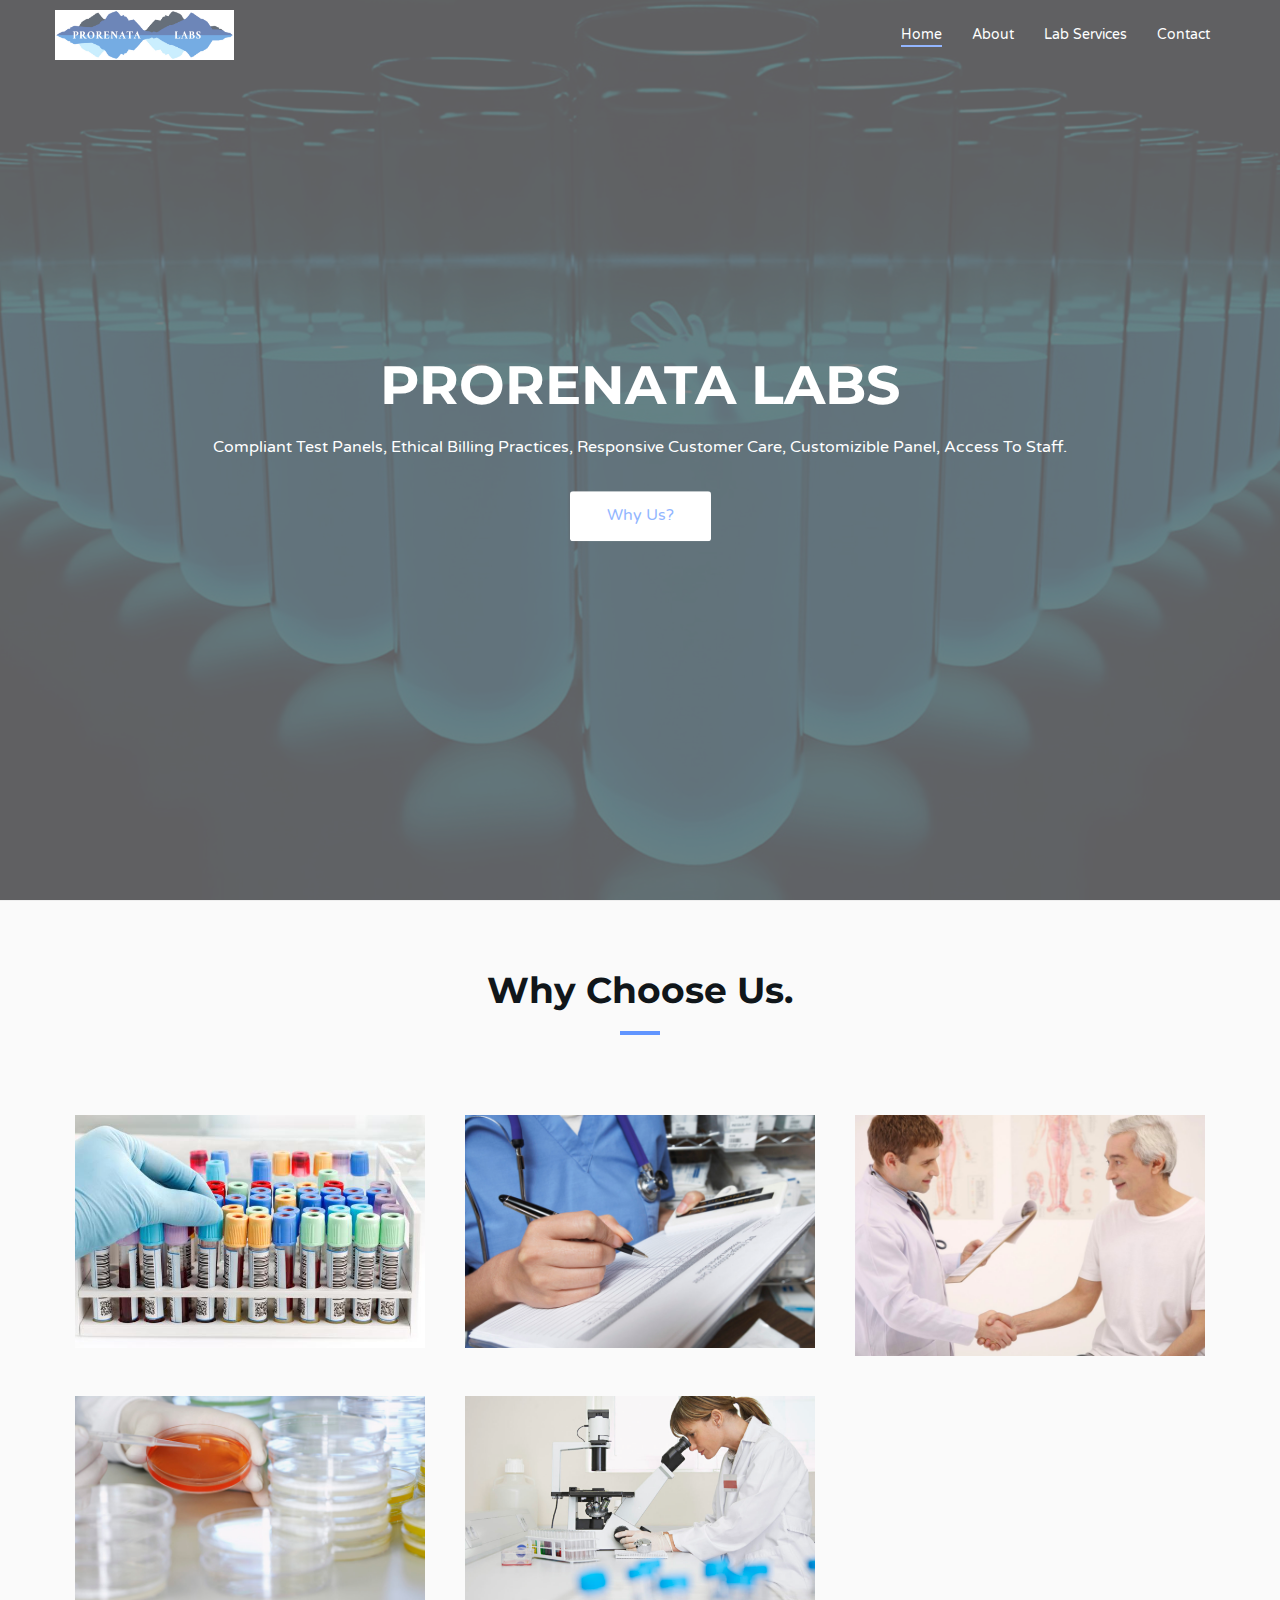
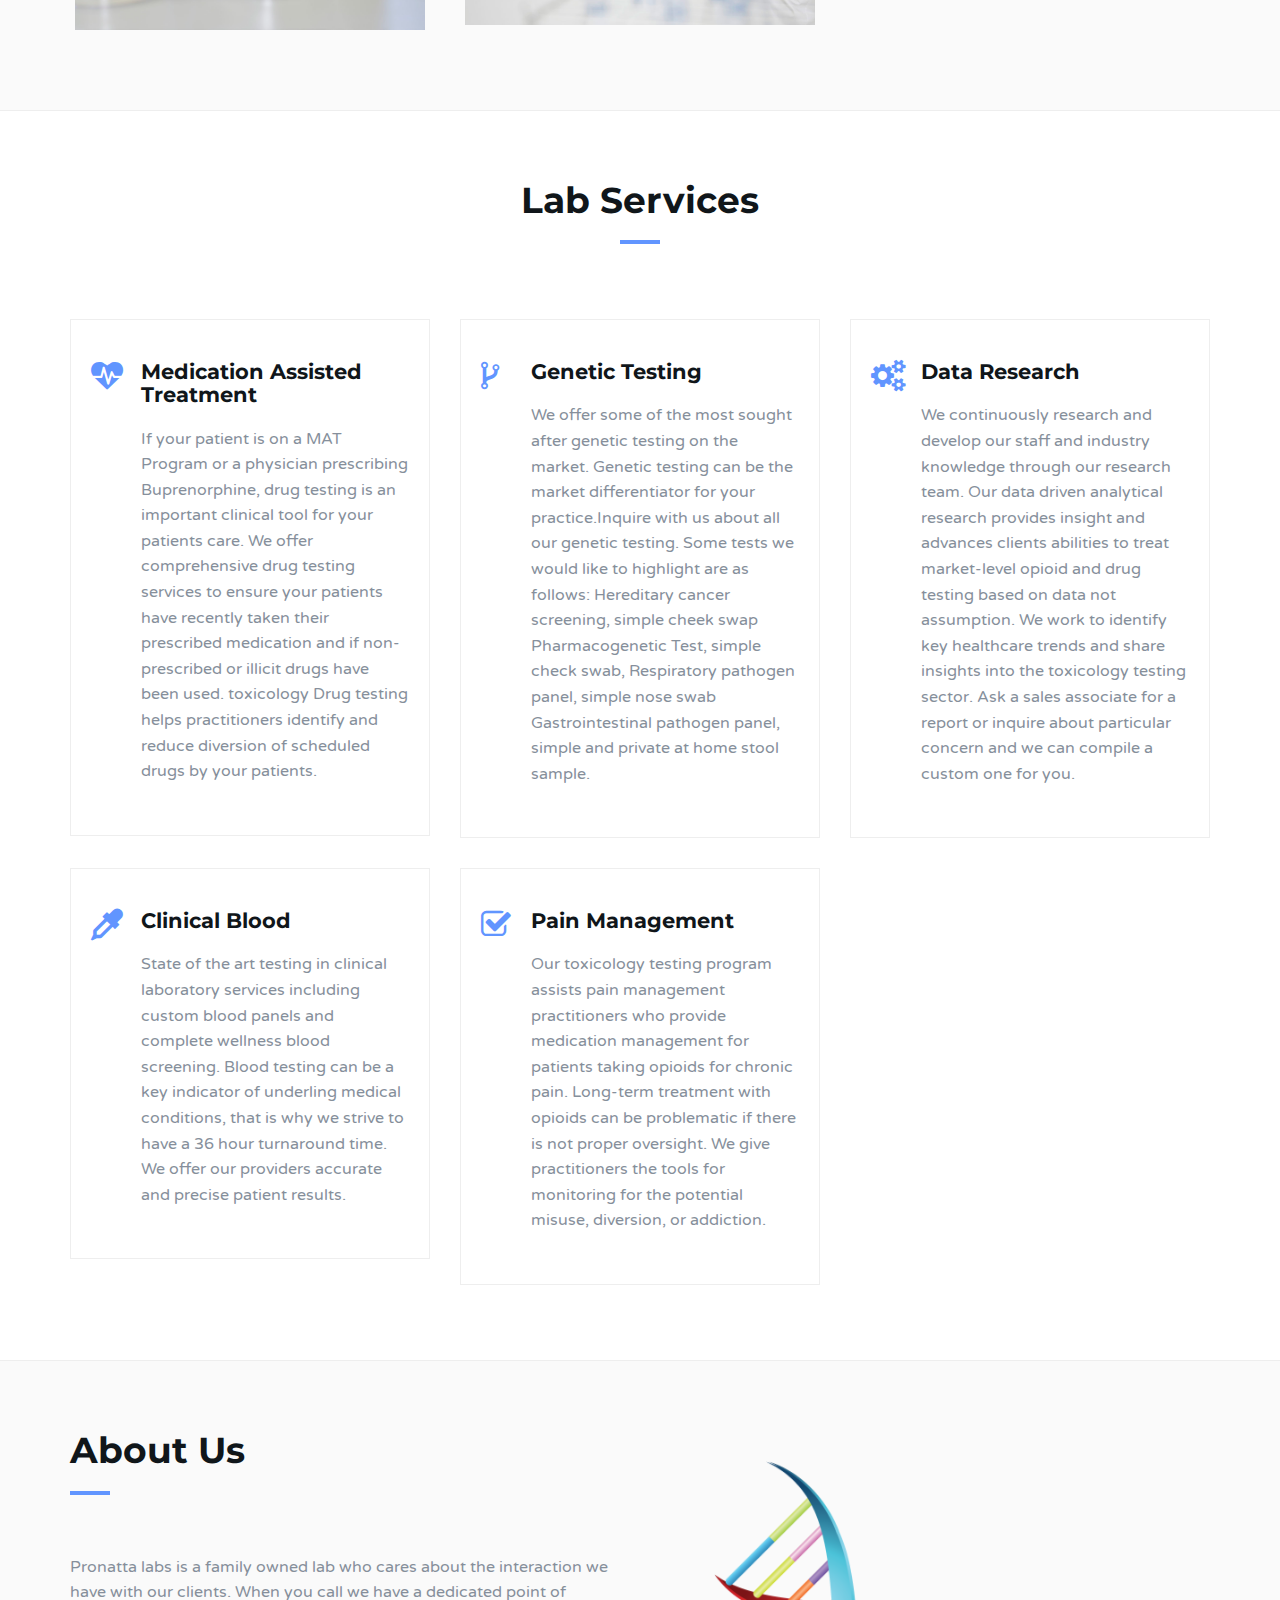
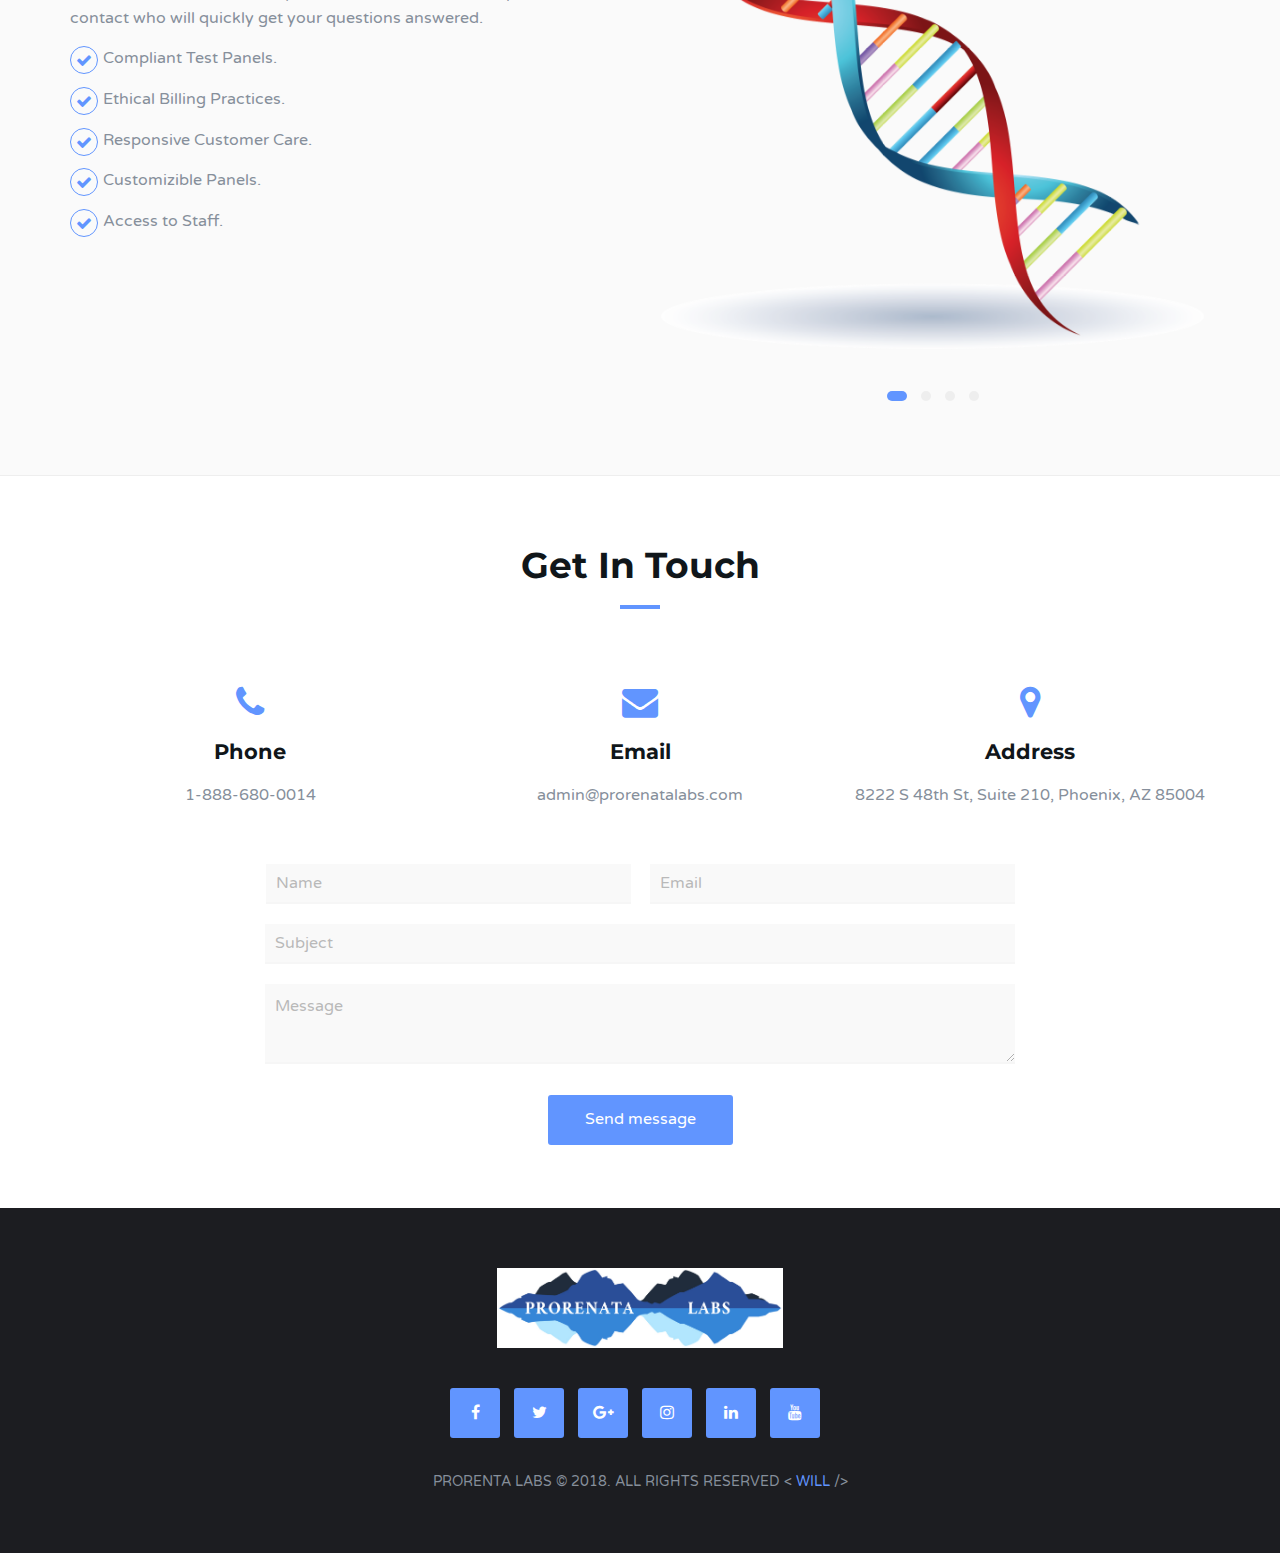
==== commit e2725de7: "background update" ====
--- a/index.html
+++ b/index.html
@@ -40,7 +40,7 @@
   <!-- Header -->
   <header id="home">
     <!-- Background Image -->
-    <div class="bg-img" style="background-image: url('./img/background1.jpg');">
+    <div class="bg-img" style="background-image: url('./img/labbackground.png');">
       <div class="overlay"></div>
     </div>
     <!-- /Background Image -->
@@ -86,14 +86,14 @@
           <li>
             <a href="#team">Team</a>
           </li> -->
-          <li class="has-dropdown">
+          <!-- <li class="has-dropdown">
             <a href="blog-single.html">Blog</a>
             <ul class="dropdown">
               <li>
                 <a href="blog-single.html">blog post</a>
               </li>
             </ul>
-          </li>
+          </li> -->
           <li>
             <a href="#contact">Contact</a>
           </li>
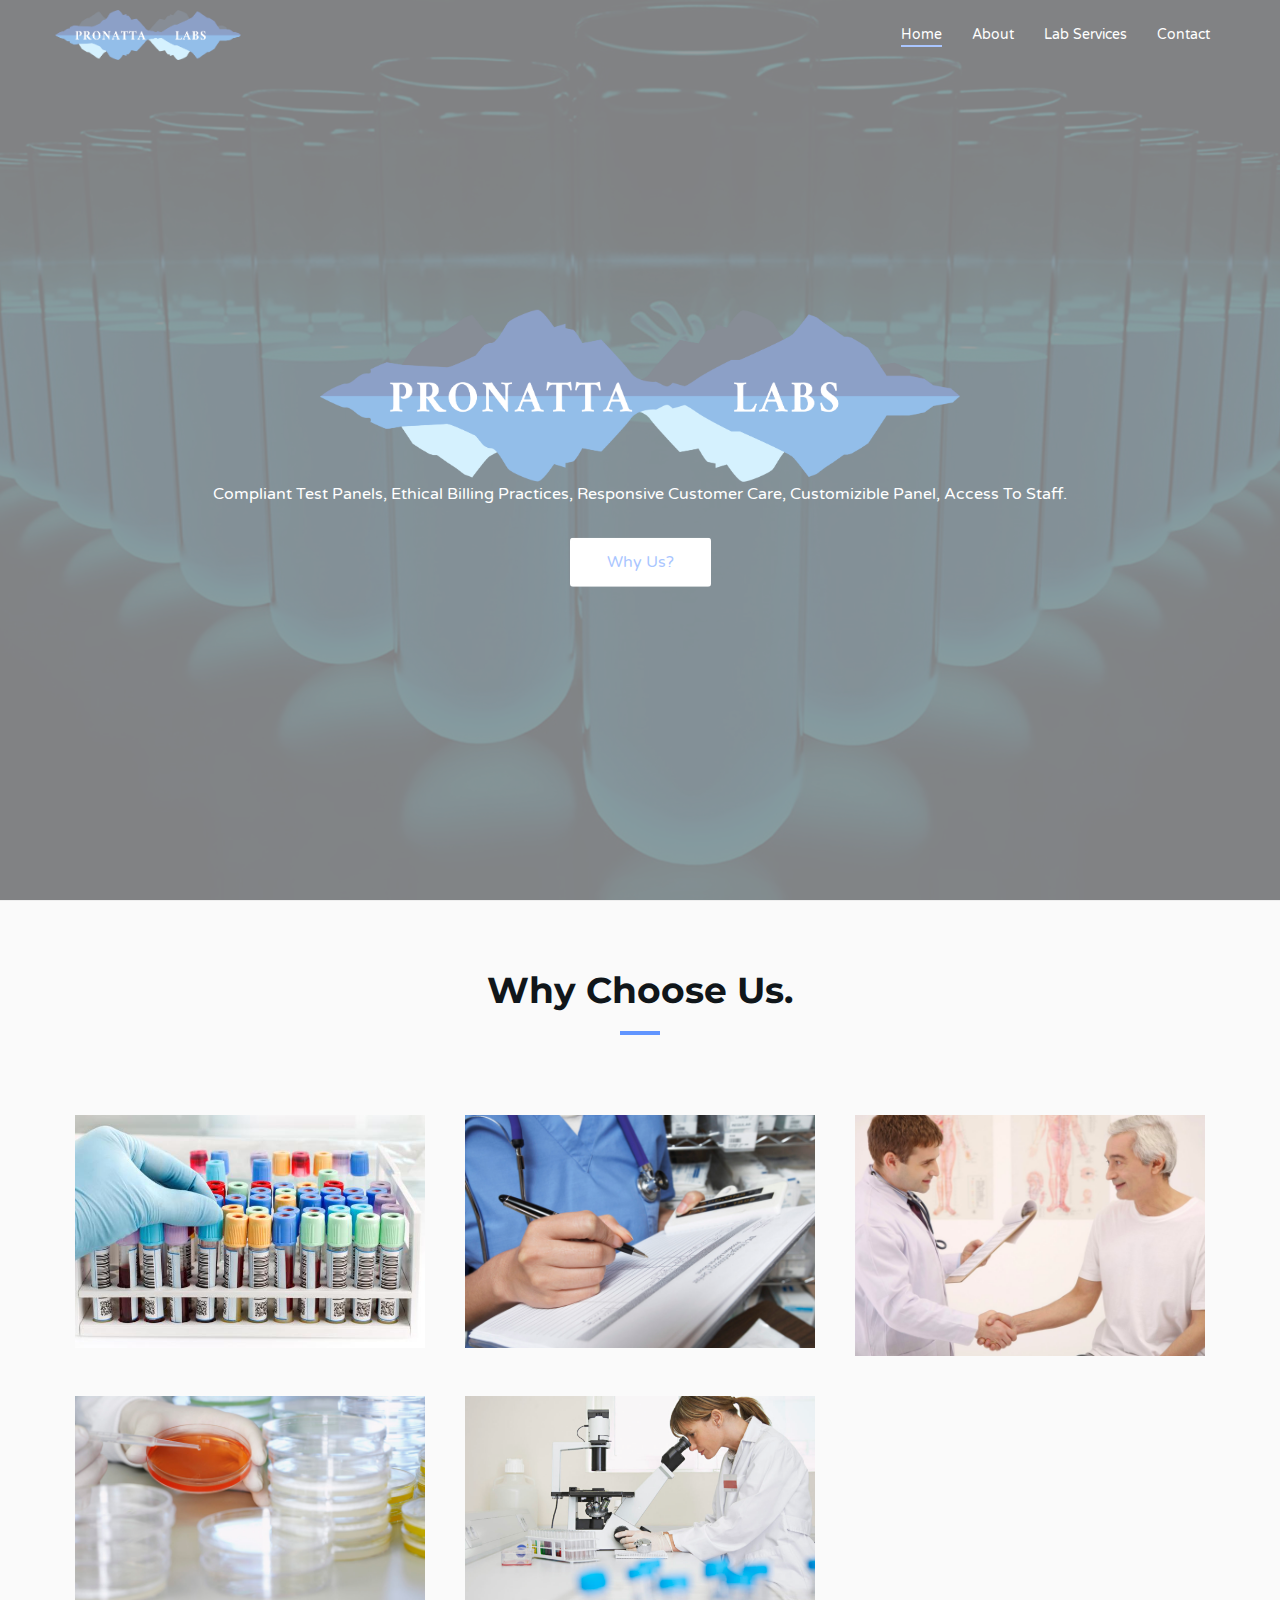
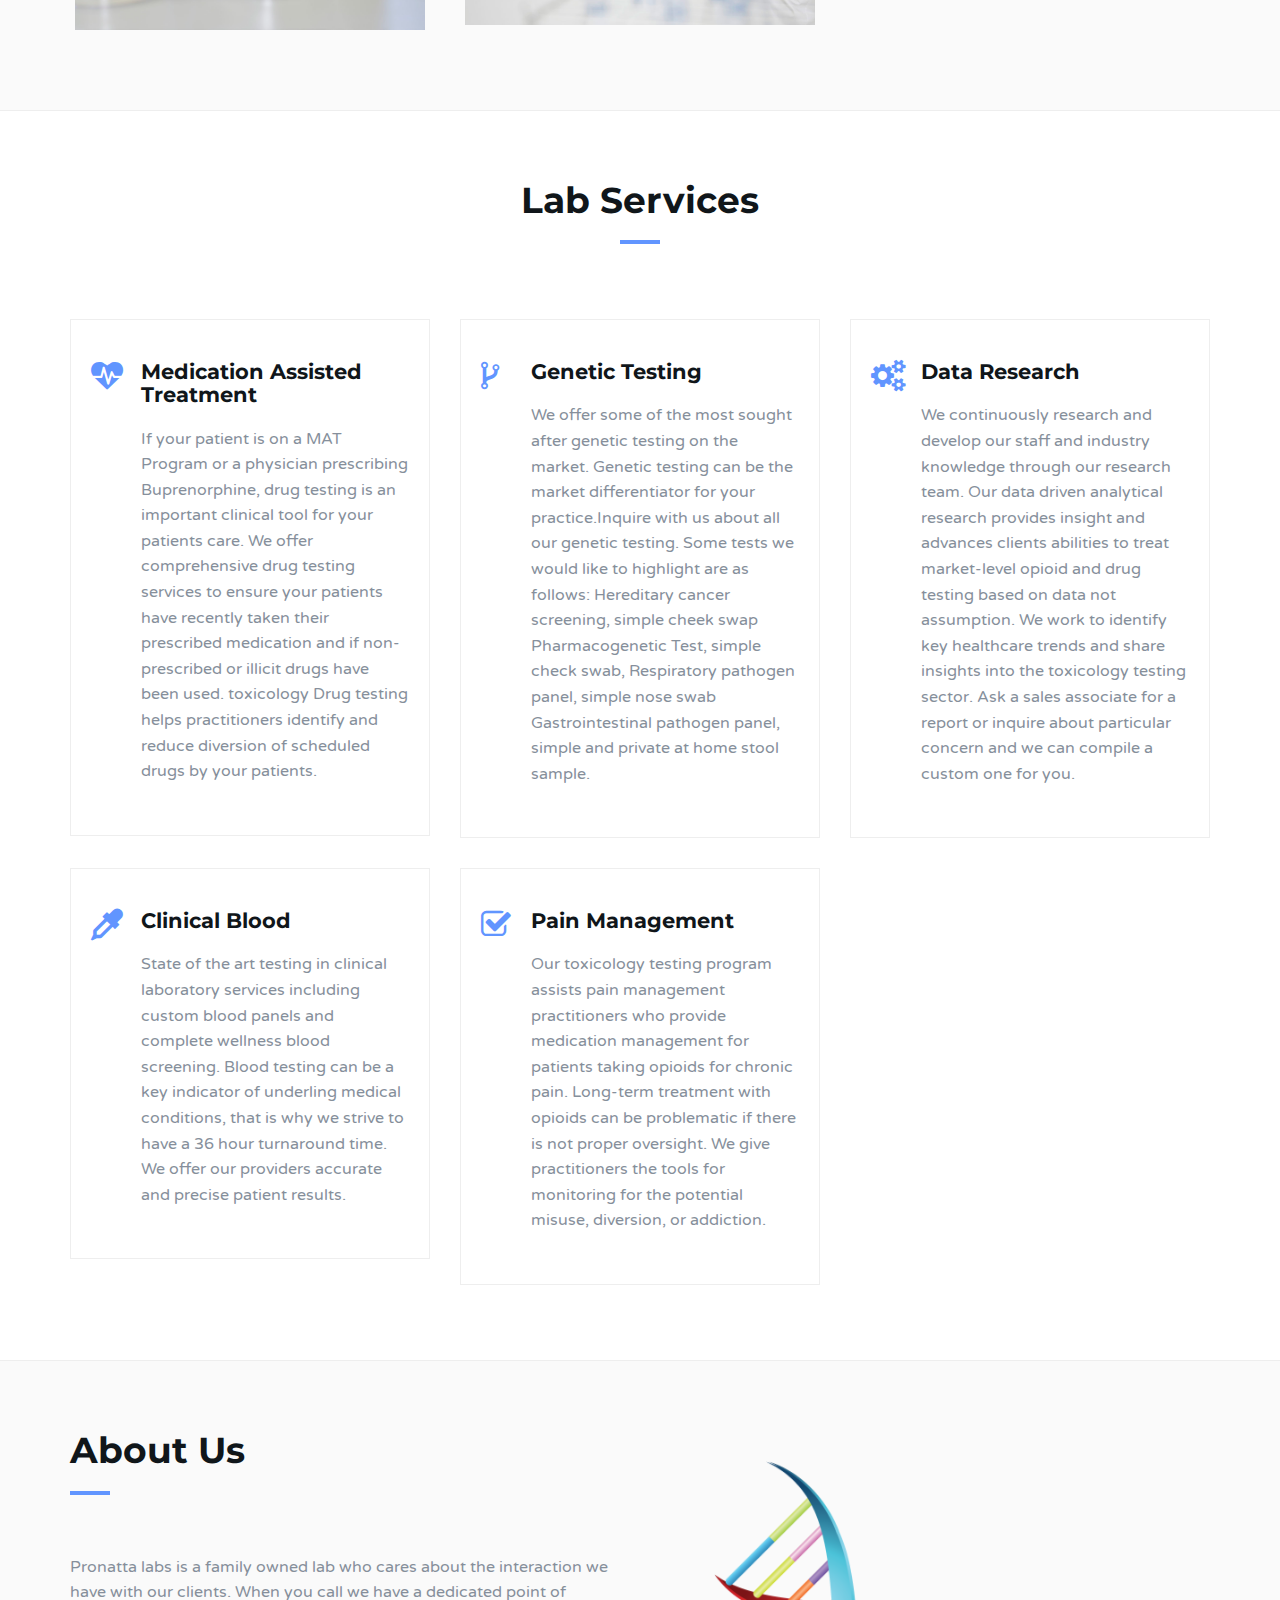
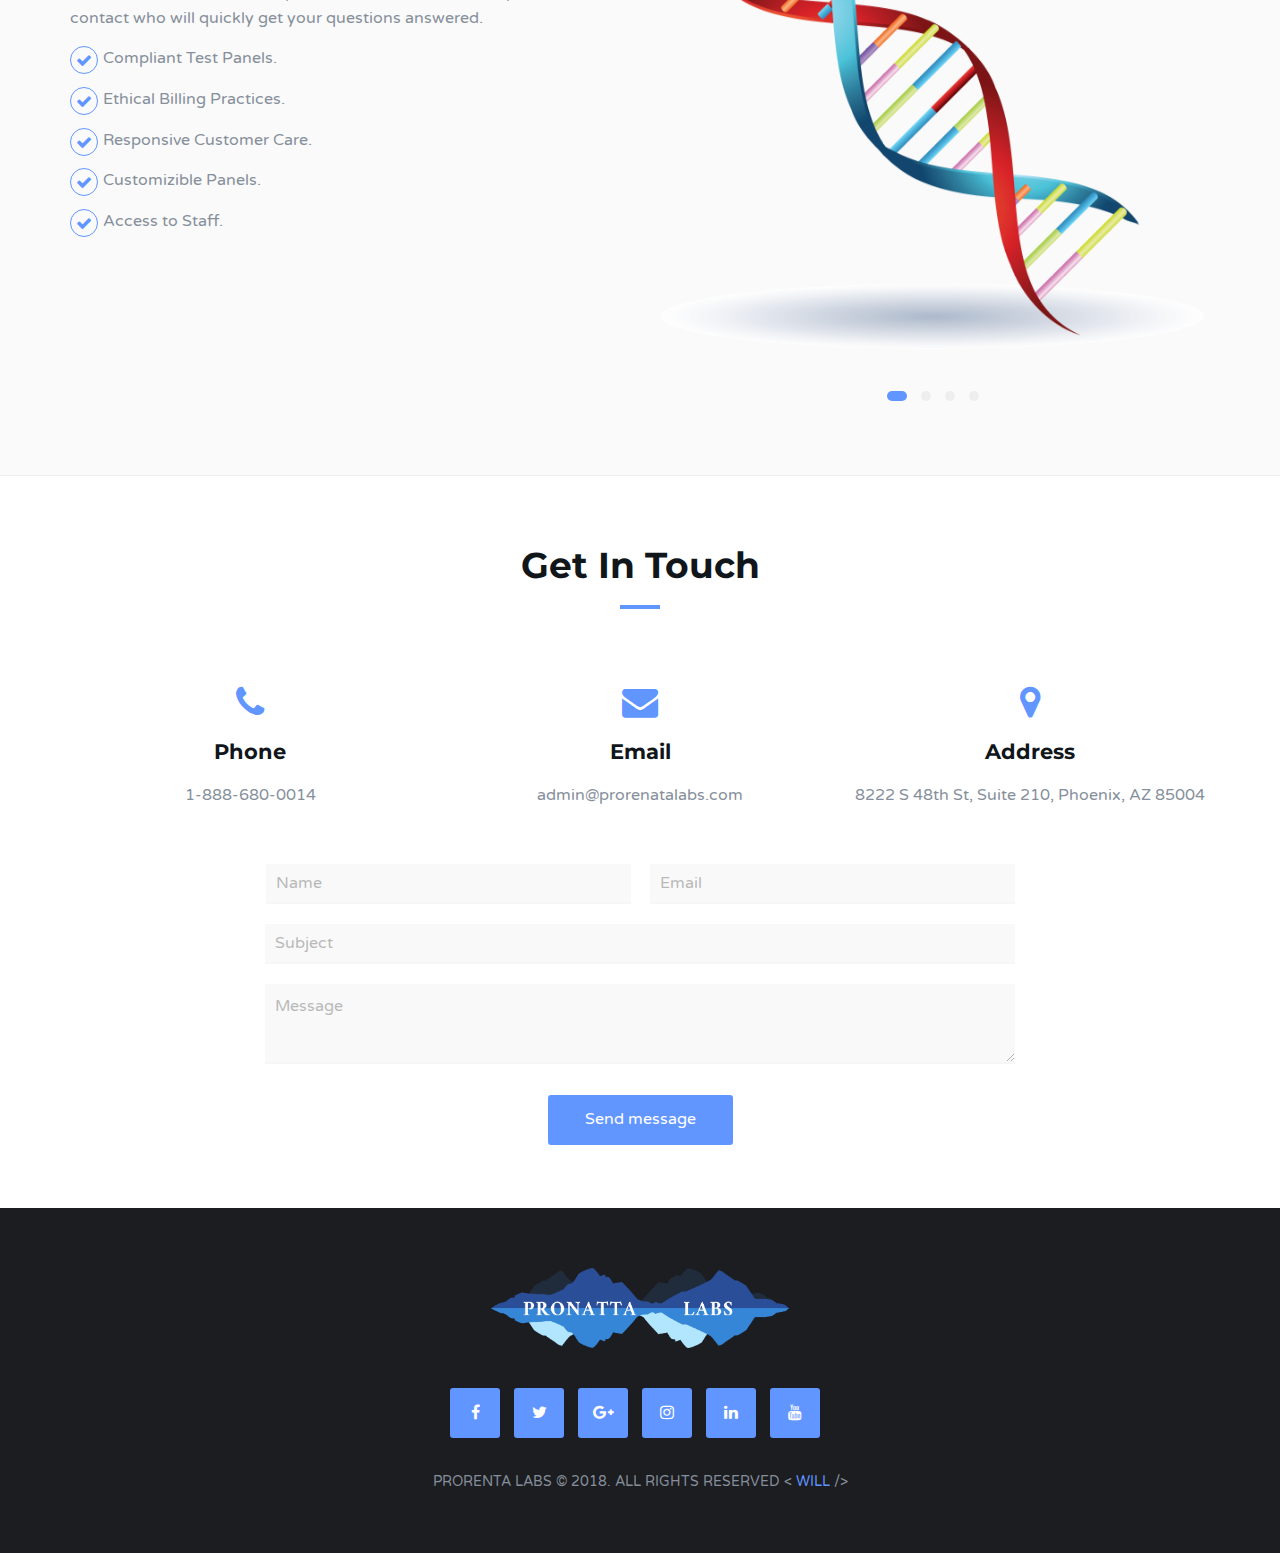
==== commit 066af5a3: "updated logo, logo css" ====
--- a/index.html
+++ b/index.html
@@ -53,8 +53,8 @@
           <!-- Logo -->
           <div class="navbar-brand">
             <a href="index.html">
-              <img class="logo" src="img/prolablogo.jpg" alt="logo">
-              <img class="logo-alt" src="img/prolablogo.jpg" alt="logo">
+              <img class="logo" src="img/pronattalabs.png" alt="logo">
+              <img class="logo-alt" src="img/pronattalabs.png" alt="logo">
             </a>
           </div>
           <!-- /Logo -->
@@ -112,7 +112,7 @@
           <!-- home content -->
           <div class="col-md-10 col-md-offset-1">
             <div class="home-content">
-              <h1 class="white-text">PRORENATA LABS</h1>
+              <img class="logo" id="logo-main" src="img/pronattalabs.png" alt="logo">
               <p class="white-text">Compliant Test Panels, Ethical Billing Practices, Responsive Customer Care, Customizible Panel, Access To Staff.
               </p>
               <button class="white-btn">
@@ -944,7 +944,7 @@
           <!-- footer logo -->
           <div class="footer-logo">
             <a href="index.html">
-              <img src="img/prolablogo.jpg" alt="logo" id="logo">
+              <img class="logo" src="img/pronattalabs.png" alt="logo">
             </a>
           </div>
           <!-- /footer logo -->
--- a/css/style.css
+++ b/css/style.css
@@ -295,6 +295,12 @@
   display: block;
 }
 
+#logo-main {
+  max-height: 50vh;
+  max-width: 50vw;
+  margin: auto;
+}
+
 #nav:not(.nav-transparent):not(.fixed-nav) .navbar-brand .logo-alt {
   display: none;
 }
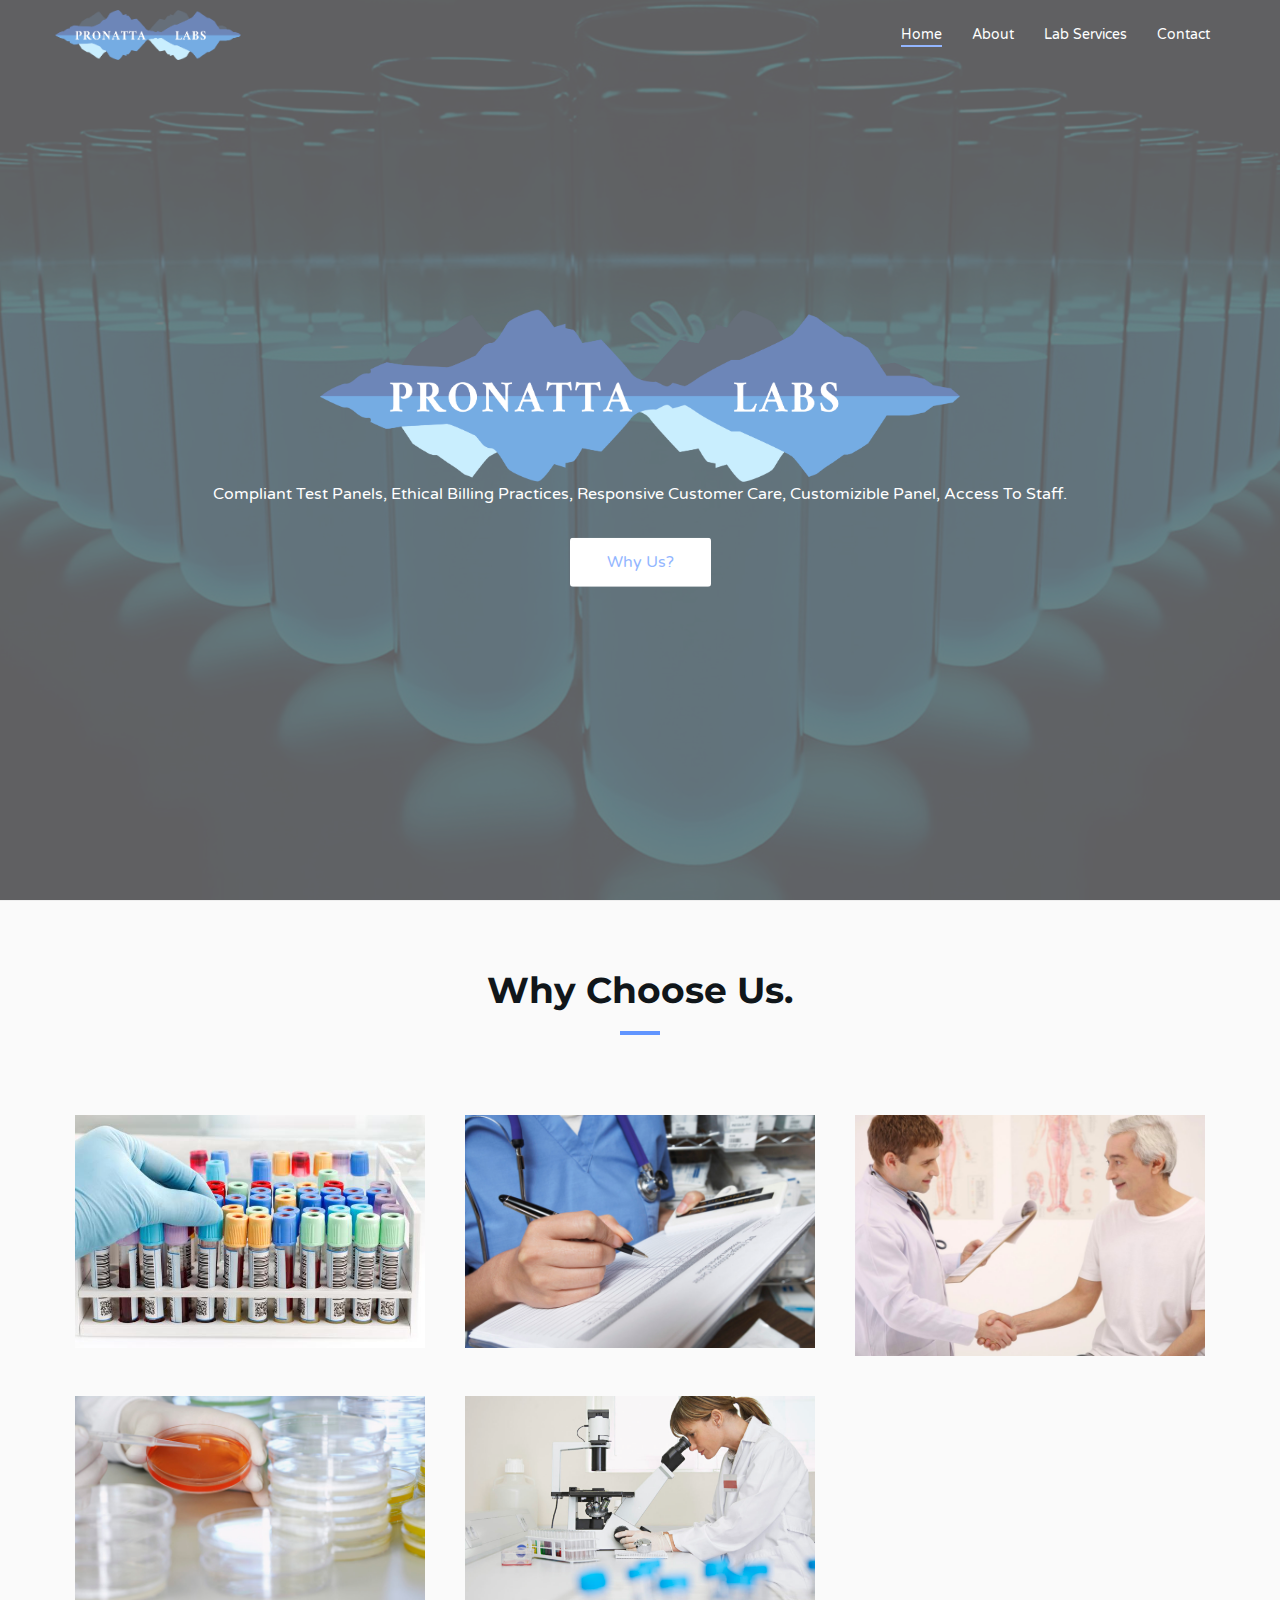
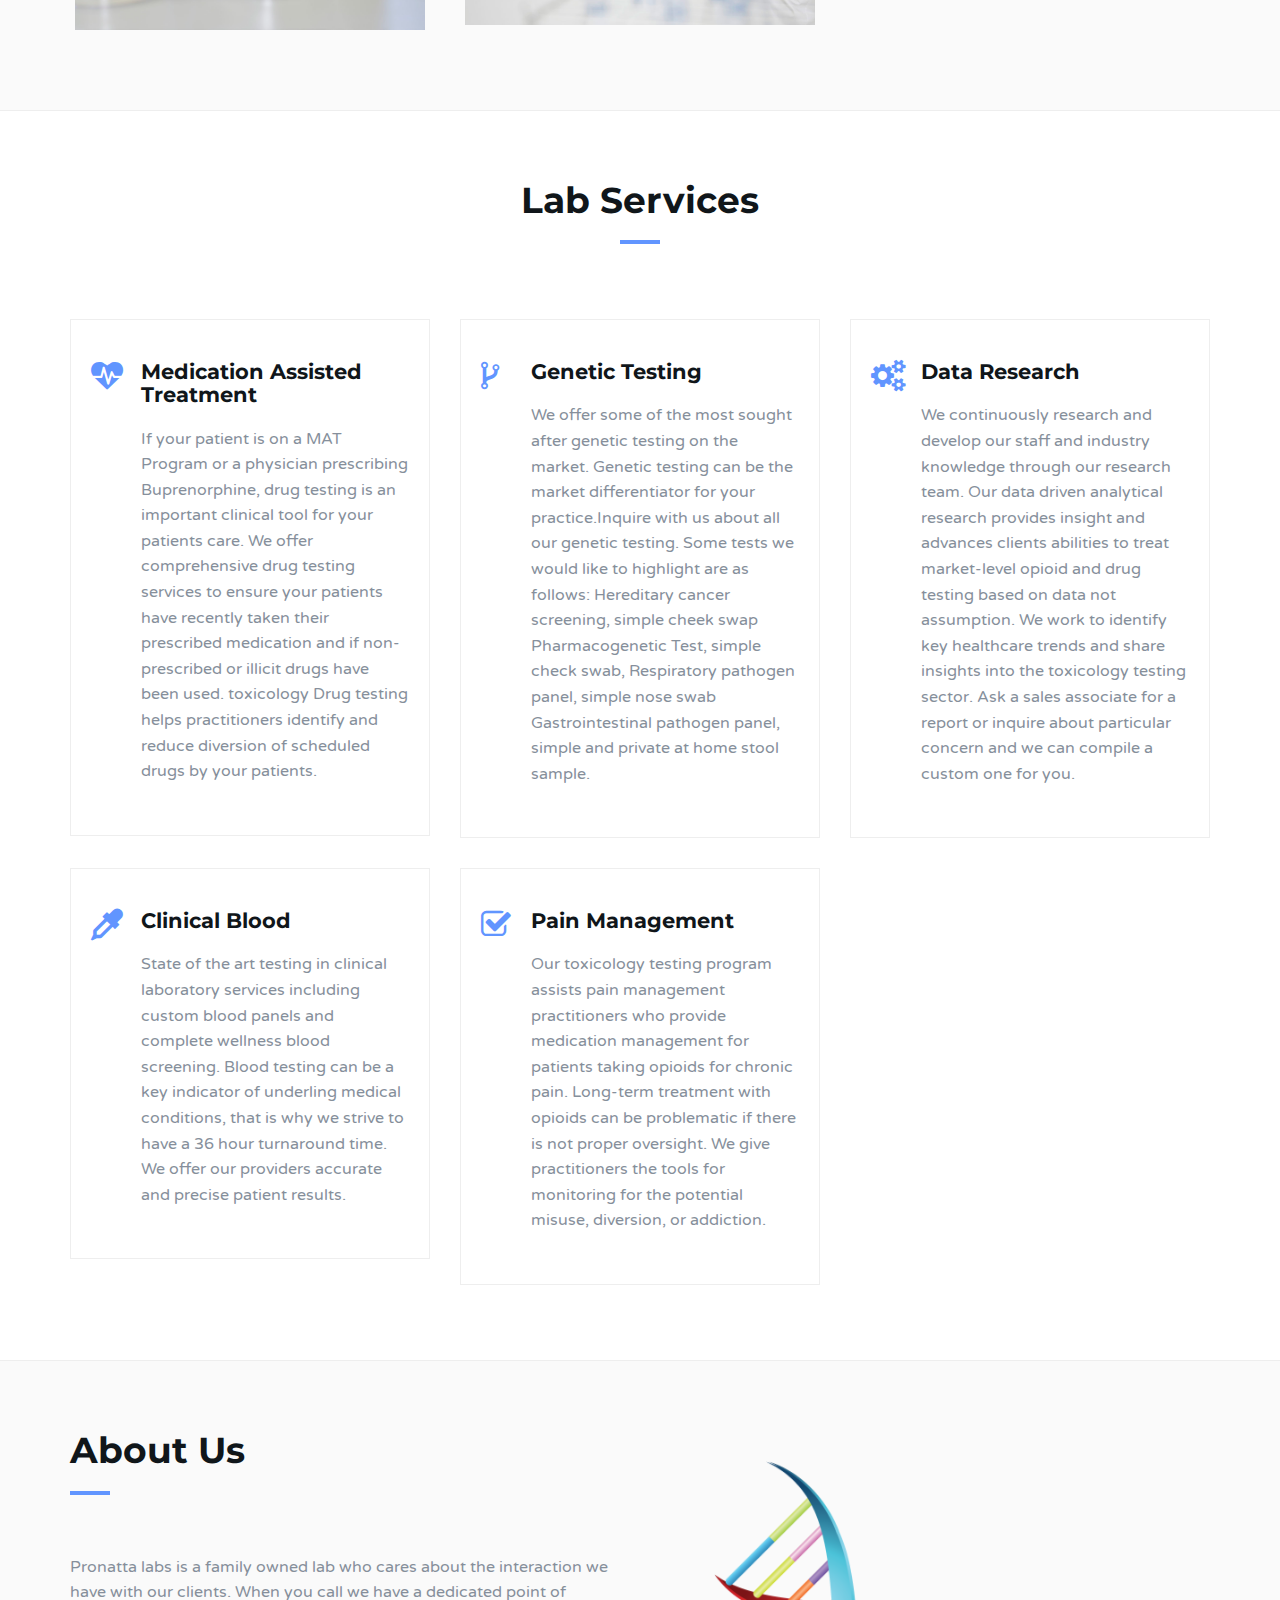
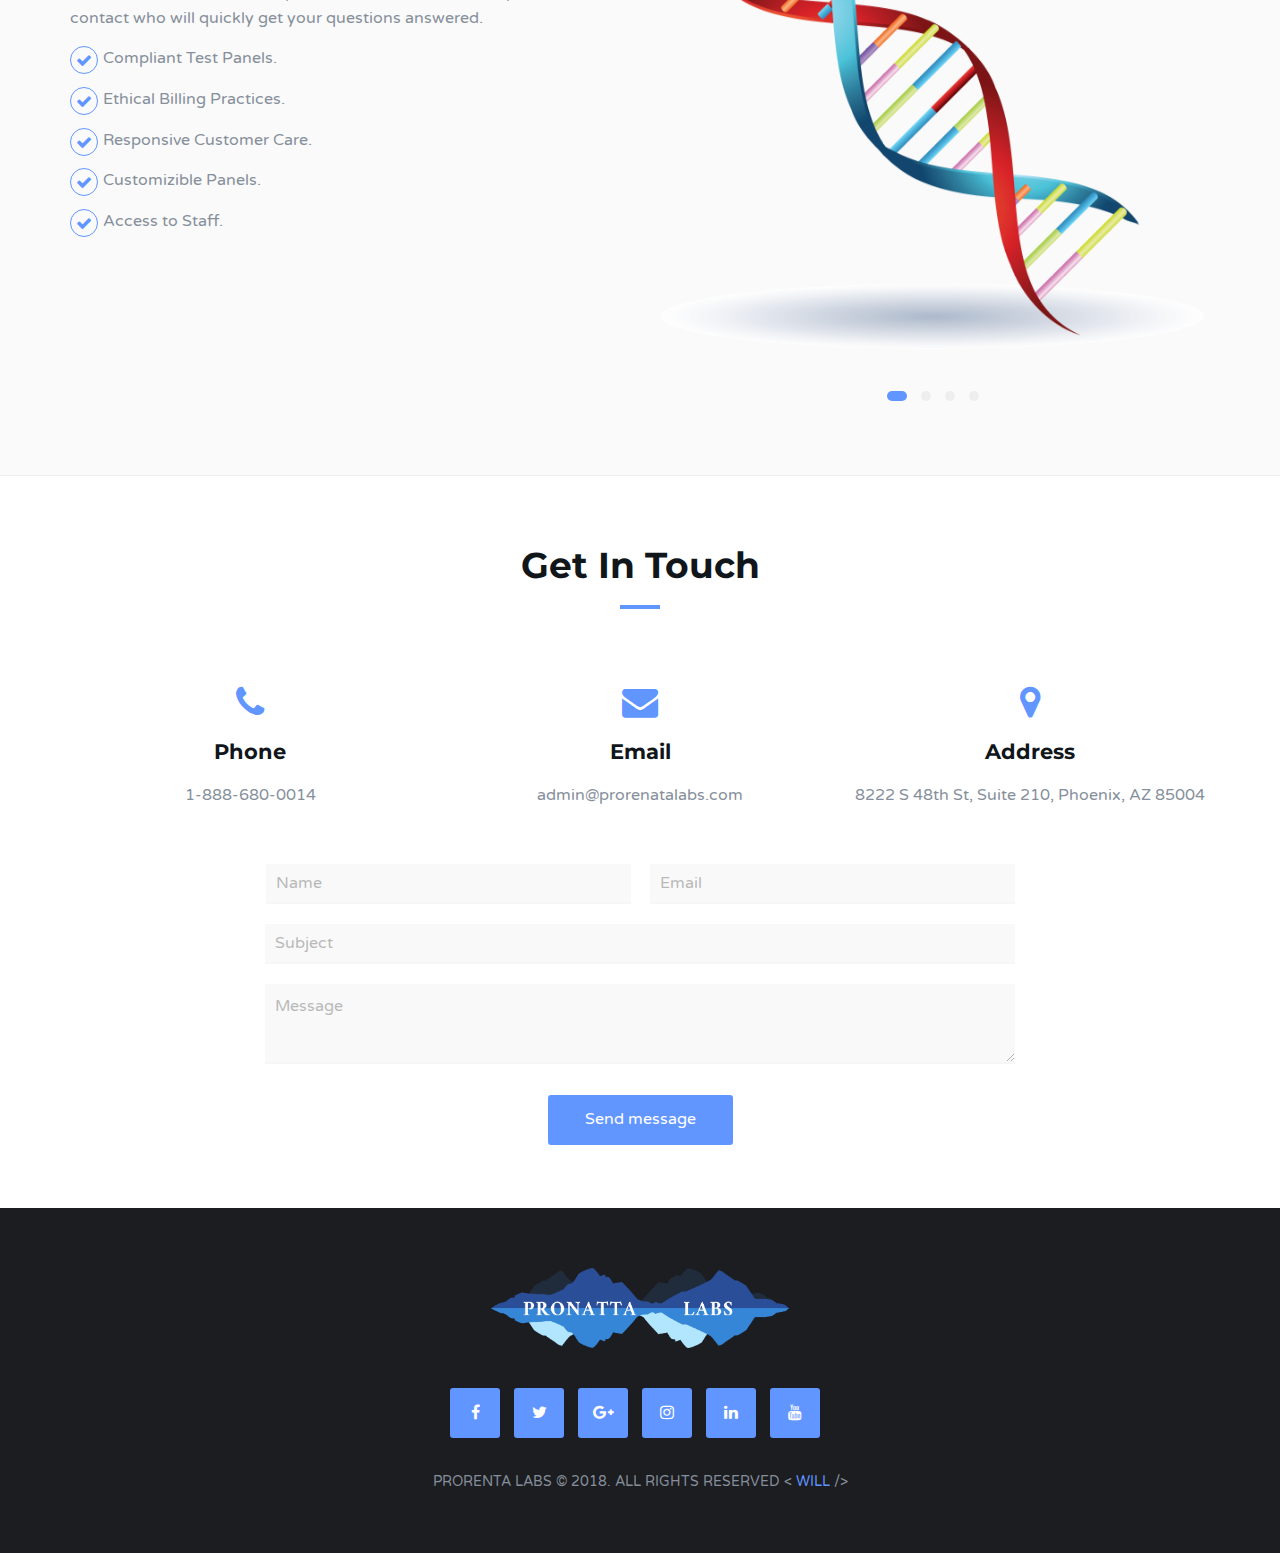
==== commit 7c2f4543: "added favicon" ====
--- a/index.html
+++ b/index.html
@@ -14,6 +14,7 @@
 
   <!-- Bootstrap -->
   <link type="text/css" rel="stylesheet" href="css/bootstrap.min.css" />
+  <link rel="icon" type="image/png" href="favicon-32x32.png" sizes="32x32" />
 
   <!-- Owl Carousel -->
   <link type="text/css" rel="stylesheet" href="css/owl.carousel.css" />
